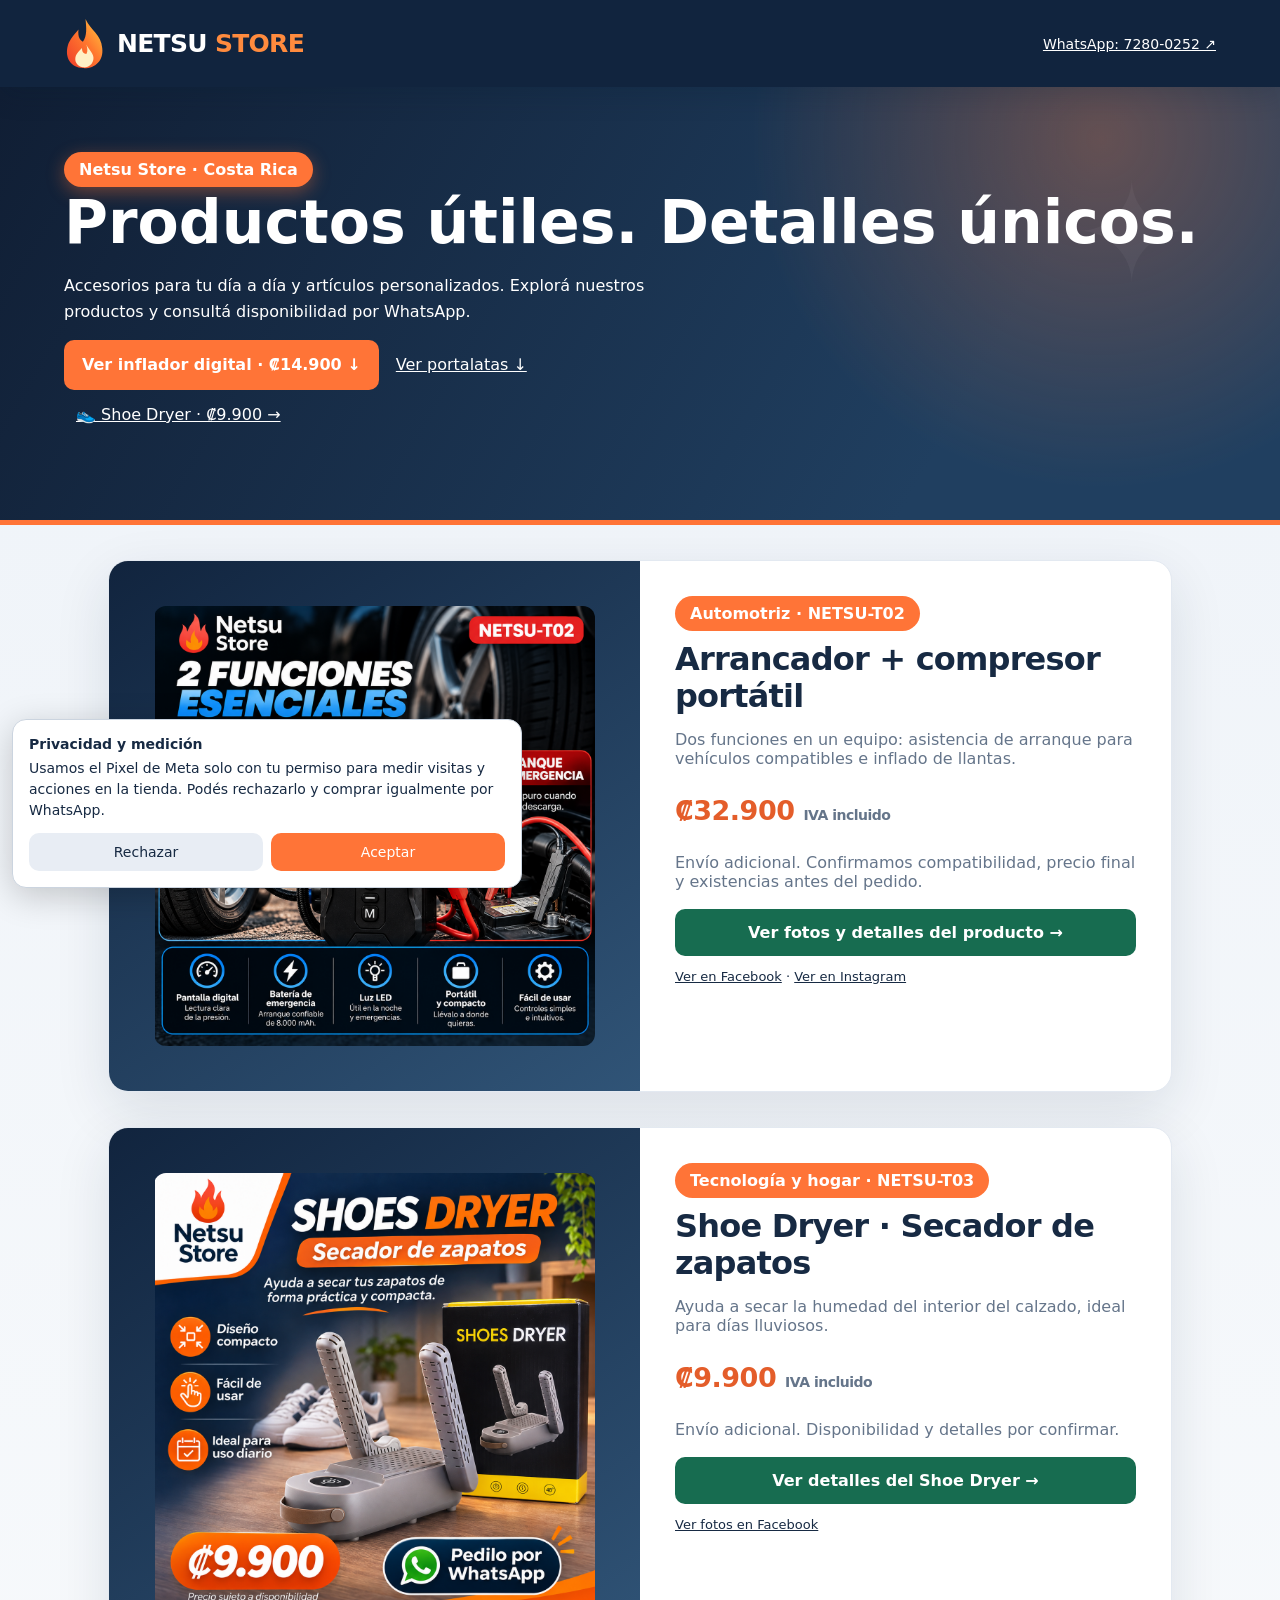
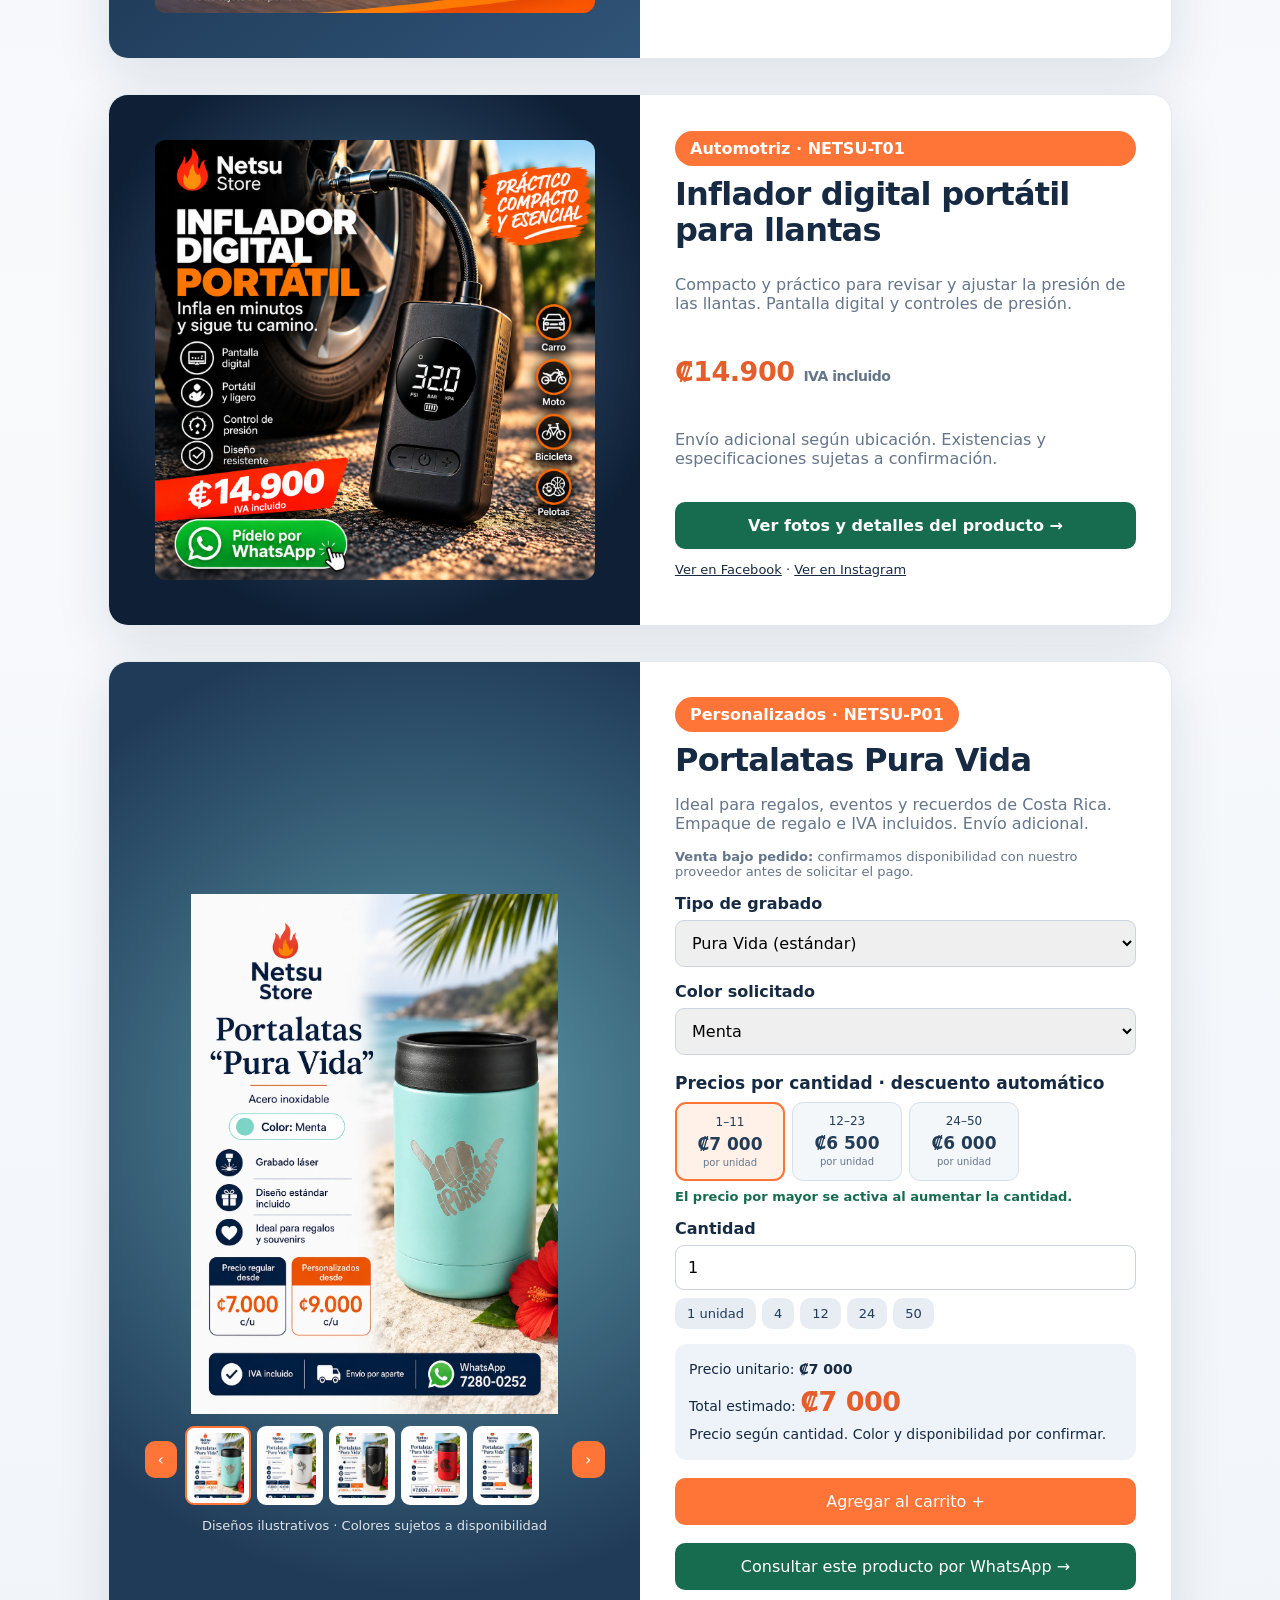
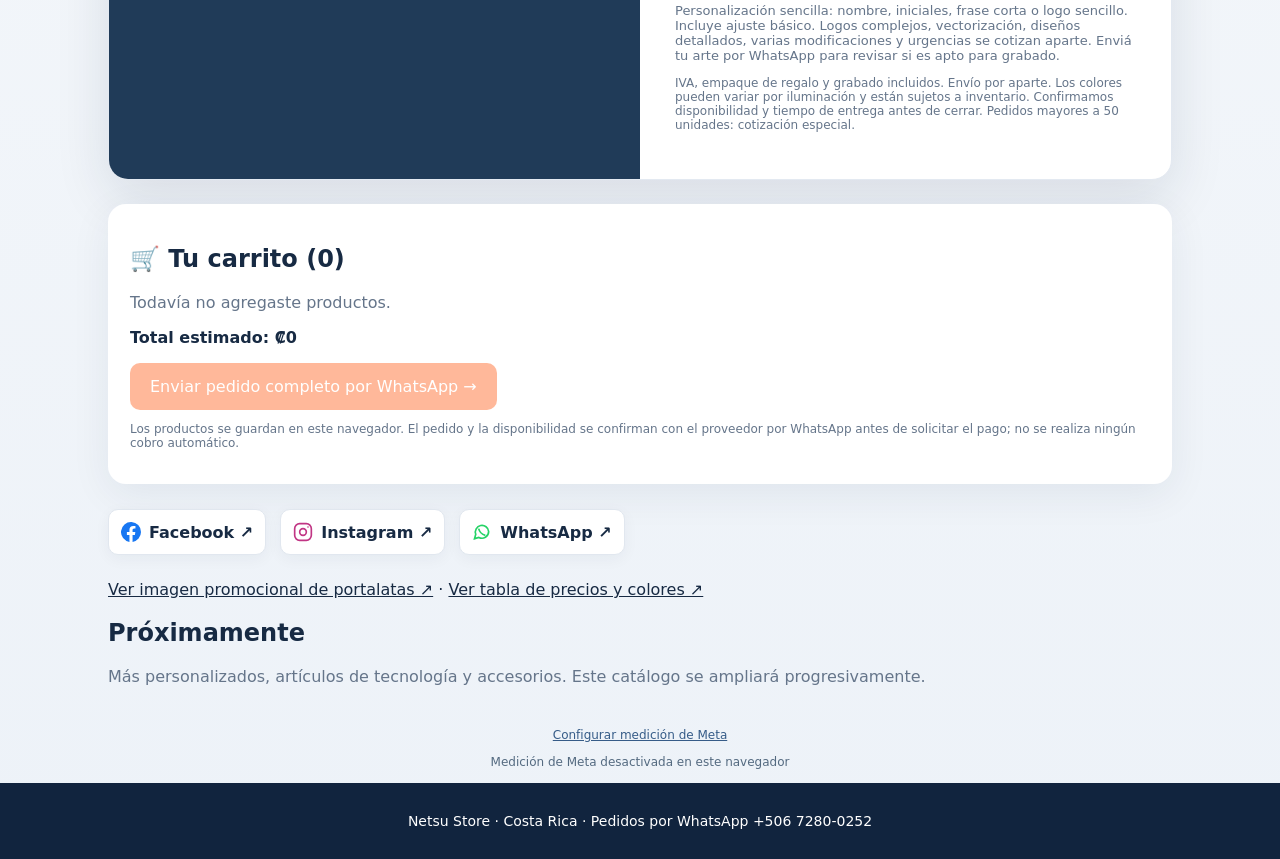
==== index.html @ c0d31947 "Ordenar todas las imágenes P01 T01 T02 T03 y corregir galerías y carrito T03" ====
<!doctype html>
<html lang="es"><head><meta charset="utf-8"><meta name="viewport" content="width=device-width,initial-scale=1"><title>Netsu Store | Costa Rica</title><meta property="og:title" content="Netsu Store | Portalatas personalizados"><meta property="og:description" content="Elegí color, cantidad y grabado. Descuentos automáticos y pedidos por WhatsApp."><meta property="og:image" content="https://netsu-store.juliomfutpo.workers.dev/assets/p01-portalatas/portada.webp"><meta name="description" content="Netsu Store Costa Rica: infladores digitales, portalatas y artículos personalizados. Consultá precios, disponibilidad y envíos por WhatsApp."><style>
:root{font-family:system-ui,-apple-system,Segoe UI,sans-serif;color:#172a43;background:#f5f7fb}*{box-sizing:border-box}body{margin:0}header{background:#11243e;color:white;padding:18px max(5vw,18px);display:flex;align-items:center;justify-content:space-between;gap:12px}.brand{font-size:25px;font-weight:900}.brand b{color:#ff7437}a{color:inherit}header a{font-size:14px}.hero{padding:65px max(5vw,18px);background:linear-gradient(120deg,#142b49,#24476d);color:white}.hero h1{font-size:clamp(34px,6vw,60px);margin:0 0 12px}.hero p{max-width:650px;line-height:1.6}.pill{display:inline-block;border-radius:30px;background:#ff7437;padding:8px 15px;font-weight:700;color:white}.wrap{max-width:1100px;margin:35px auto;padding:0 18px}.card{background:white;border-radius:20px;box-shadow:0 10px 40px #142b4912;overflow:hidden;display:grid;grid-template-columns:1fr 1fr}.visual{min-height:430px;background:radial-gradient(circle at 60% 40%,#5e9caa,#203b58 65%);display:grid;place-items:center;color:white;padding:30px;text-align:center}.visual .mark{font-size:110px}.gallery{width:100%;max-width:460px}.gallery img{width:100%;max-height:520px;object-fit:contain;border-radius:14px;display:block}.thumbs{display:flex;gap:6px;overflow-x:auto;scroll-behavior:smooth;justify-content:flex-start;margin-top:12px;scrollbar-width:thin}.thumbs button{flex:0 0 auto}.gallery-nav{display:flex;align-items:center;gap:8px}.gallery-nav .thumbs{flex:1;min-width:0}.gallery-nav>button{padding:9px 13px;flex:0 0 auto}.cart-panel{background:white;padding:22px;border-radius:18px;margin-top:24px;box-shadow:0 10px 40px #142b4912}.cart-row{display:flex;justify-content:space-between;align-items:center;gap:12px;padding:12px 0;border-bottom:1px solid #e5eaf0}.cart-row button{padding:7px 10px}.social a{display:inline-flex;align-items:center;gap:8px;background:white;padding:12px;border-radius:10px;text-decoration:none;font-weight:700}.thumbs button{padding:5px;background:#fff;border:2px solid transparent;border-radius:9px}.thumbs button.active{border-color:#ff7437}.thumbs img{width:52px;height:65px;object-fit:cover;border-radius:5px;display:block}.fallback{font-size:13px;opacity:.85}.content{padding:35px}.content h2{font-size:32px;margin:10px 0}.muted{color:#65758a}.price{font-size:27px;font-weight:800;color:#e45d2a}label{display:block;font-weight:700;margin:15px 0 7px}select,input{width:100%;padding:12px;border:1px solid #cbd4df;border-radius:9px;font:inherit}button{cursor:pointer;background:#ff7437;border:0;border-radius:10px;color:#fff;font-weight:800;padding:14px 20px;font:inherit}button:hover{background:#df5d25}.primary{width:100%;margin-top:18px}.details{background:#edf3f8;padding:14px;border-radius:12px;margin-top:15px;font-size:14px;line-height:1.6}.social{display:flex;flex-wrap:wrap;gap:14px;margin:25px 0}footer{background:#11243e;color:white;padding:30px;text-align:center;font-size:14px}@media(max-width:720px){.card{grid-template-columns:1fr}.visual{min-height:260px}.content{padding:22px}}
.tiers{margin:18px 0 8px}.tiers h3{font-size:17px;margin:0 0 9px}.tier-grid{display:grid;grid-template-columns:repeat(4,minmax(0,1fr));gap:7px}.tier{background:#f4f7fa;border:1px solid #d7e0ea;border-radius:11px;padding:11px 5px;text-align:center;font-size:12px;color:#233c58}.tier strong{display:block;font-size:17px;margin-top:5px}.tier.active{border:2px solid #ff7437;background:#fff0e8}.tier small{display:block;margin-top:3px;color:#65758a}.discount-note{font-size:13px;color:#176c50;font-weight:700;margin-top:8px}.quick-qty{display:flex;gap:6px;flex-wrap:wrap;margin-top:8px}.quick-qty button{padding:8px 12px;font-size:13px;background:#e8edf4;color:#203b58}.quick-qty button:hover{background:#d4dfea}.primary:disabled,#sendCart:disabled{opacity:.5;cursor:not-allowed}@media(max-width:720px){header{padding:13px 15px;flex-wrap:wrap}.brand{font-size:21px}header a{font-size:12px}.hero{padding:30px 18px}.hero h1{font-size:34px}.wrap{margin:18px auto;padding:0 10px}.card{border-radius:15px}.visual{min-height:0;padding:15px}.gallery img{max-height:390px}.content{padding:19px}.content h2{font-size:26px}.tier-grid{grid-template-columns:repeat(2,minmax(0,1fr))}.tier{padding:12px 6px}.cart-panel{padding:17px}.cart-row{align-items:flex-start;flex-wrap:wrap}.social{gap:8px}.social a{flex:1;justify-content:center;min-width:125px}.gallery-nav>button{padding:9px 12px}.thumbs img{width:46px;height:58px}button,select,input{min-height:44px}}@media(max-width:370px){.hero h1{font-size:29px}.tier strong{font-size:15px}} 
@media(max-width:720px){body{padding-bottom:74px}header{gap:8px}header a{white-space:nowrap}.gallery{max-width:100%}.gallery img{width:100%;height:auto;max-height:360px;object-fit:contain}.content select,.content input{font-size:16px}.details{font-size:15px}.details .price{display:block;margin-top:5px;font-size:26px}.cart-row span{overflow-wrap:anywhere;flex:1;min-width:180px}.cart-panel #sendCart{width:100%;min-height:48px}.mobile-bar{display:flex!important;position:fixed;bottom:0;left:0;right:0;z-index:50;background:#11243e;box-shadow:0 -4px 20px #11243e33;padding:9px 12px;gap:9px;padding-bottom:max(9px,env(safe-area-inset-bottom))}.mobile-bar a{display:flex;align-items:center;justify-content:center;flex:1;background:#ff7437;color:white;text-decoration:none;border-radius:11px;font-weight:800;min-height:47px;font-size:14px}.mobile-bar a:last-child{background:#176c50}.hero p{font-size:15px}.cart-panel{scroll-margin-top:15px}}.mobile-bar{display:none}button:focus-visible,a:focus-visible,input:focus-visible,select:focus-visible{outline:3px solid #ff7437;outline-offset:2px}
.cookie-notice{position:fixed;bottom:12px;left:12px;right:12px;max-width:510px;background:#fff;color:#172a43;border:1px solid #cbd4df;box-shadow:0 8px 35px #0003;border-radius:14px;padding:16px;z-index:100;font-size:14px}.cookie-notice p{margin:6px 0 12px;line-height:1.5}.cookie-actions{display:flex;gap:8px}.cookie-actions button{flex:1;font-size:14px;padding:11px}.cookie-actions .reject{background:#e8edf4;color:#172a43}@media(max-width:720px){.cookie-notice{bottom:82px;left:9px;right:9px;padding:12px}}
.privacy-controls{font-size:12px;text-align:center;margin:14px auto}.privacy-controls button{font-size:12px;background:transparent;color:#365c88;text-decoration:underline;padding:7px;border:0;cursor:pointer}.pixel-status{font-size:12px;color:#546a80;margin:6px 0}.cookie-notice[hidden]{display:none!important}

/* Netsu Store — refinamiento visual del catálogo */
html{scroll-behavior:smooth}body{background:linear-gradient(180deg,#edf2f8 0%,#f8fafc 48%,#edf2f8 100%)}header{position:sticky;top:0;z-index:60;box-shadow:0 8px 25px #071b3030}.hero{position:relative;overflow:hidden;background:radial-gradient(circle at 86% 12%,#fa763650,transparent 30%),linear-gradient(120deg,#101e34,#203f60 75%);border-bottom:5px solid #ff7437}.hero:after{content:'✦';position:absolute;right:7%;top:15%;font-size:140px;color:#ffffff0b;pointer-events:none}.hero .pill{box-shadow:0 5px 18px #fa743766}.card{border:1px solid #e3e9f1;box-shadow:0 18px 55px #11243e1c;transition:box-shadow .2s ease}.card:hover{box-shadow:0 24px 70px #11243e26}.content h2{letter-spacing:-.8px;line-height:1.13}.price{letter-spacing:-.5px}.content a.primary:hover{filter:brightness(1.08)}.social a{border:1px solid #e1e7ef;box-shadow:0 4px 15px #142b490c}.social a:hover{border-color:#ff7437}.visual{overflow:hidden}.wrap{scroll-margin-top:90px}#inflador-netsu-t01{margin-top:32px}#inflador-netsu-t01 .content{display:flex;flex-direction:column;justify-content:center}#inflador-netsu-t01 .visual{background:radial-gradient(circle at 50% 45%,#466b88,#0e1f36 75%)!important}#inflador-netsu-t01 .visual h2{font-size:clamp(25px,3vw,38px);line-height:1.15}#inflador-netsu-t01 .visual p{opacity:.75}#portalatas{margin-top:28px}@media(max-width:720px){header{position:relative}.hero:after{font-size:80px;right:2%}#inflador-netsu-t01 .visual{min-height:220px!important}.wrap{scroll-margin-top:12px}}
</style></head><body><header><div class="brand" style="display:flex;align-items:center;gap:10px"><svg width="43" height="51" viewBox="0 0 48 58" aria-label="Netsu Store" role="img"><defs><linearGradient id="flame" x1="0" y1="1" x2="1" y2="0"><stop stop-color="#ef3b29"/><stop offset=".55" stop-color="#ff792e"/><stop offset="1" stop-color="#ffce42"/></linearGradient></defs><path fill="url(#flame)" d="M24 1C30 14 42 19 43 34c2 15-9 24-22 23C7 56 0 45 4 31c2-7 8-13 12-18-1 9 2 12 5 14 5-7 4-16 3-26Z"/><path fill="#fff0c5" d="M25 30c3 7 9 10 8 17-1 6-6 10-12 9-7-1-10-7-8-13 1-3 4-6 7-9 0 5 2 6 5 7 2-4 1-7 0-11Z"/></svg><span style="line-height:1.02;letter-spacing:-.7px">NETSU <b style="color:#ff8b3e">STORE</b></span></div><a href="https://wa.me/50672800252" target="_blank" rel="noopener">WhatsApp: 7280-0252 ↗</a></header><section class="hero"><span class="pill">Netsu Store · Costa Rica</span><h1>Productos útiles. Detalles únicos.</h1><p>Accesorios para tu día a día y artículos personalizados. Explorá nuestros productos y consultá disponibilidad por WhatsApp.</p><p><a href="/inflador-digital.html" style="display:inline-block;background:#ff7437;color:white;text-decoration:none;padding:12px 18px;border-radius:10px;font-weight:800">Ver inflador digital · ₡14.900 ↓</a> <a href="#portalatas" style="display:inline-block;color:white;padding:12px">Ver portalatas ↓</a> <a href="/shoe-dryer.html" style="display:inline-block;color:white;padding:12px">👟 Shoe Dryer · ₡9.900 →</a></p></section><section id="arrancador-netsu-t02" class="wrap" style="scroll-margin-top:20px"><div class="card"><div class="visual" style="background:linear-gradient(145deg,#11243e,#305477);min-height:310px"><a href="/arrancador-compresor.html" style="display:block;width:100%;padding:15px"><img src="/assets/t02-arrancador/01_portada.png" alt="Portada NETSU-T02 arrancador portátil con compresor" loading="lazy" style="display:block;width:100%;height:auto;max-height:440px;object-fit:contain;border-radius:12px"></a></div><div class="content"><span class="pill">Automotriz · NETSU-T02</span><h2>Arrancador + compresor portátil</h2><p class="muted">Dos funciones en un equipo: asistencia de arranque para vehículos compatibles e inflado de llantas.</p><p class="price">₡32.900 <small style="font-size:14px;color:#65758a">IVA incluido</small></p><p class="muted">Envío adicional. Confirmamos compatibilidad, precio final y existencias antes del pedido.</p><a class="primary" style="display:block;text-align:center;background:#176c50;color:white;border-radius:10px;text-decoration:none;padding:14px;font-weight:800" href="/arrancador-compresor.html">Ver fotos y detalles del producto →</a><p style="font-size:13px"><a href="https://www.facebook.com/share/p/1FUPd8KAHE/" target="_blank" rel="noopener">Ver en Facebook</a> · <a href="https://www.instagram.com/p/DfRQDMojjYU/" target="_blank" rel="noopener">Ver en Instagram</a></p></div></div></section>
<section id="shoedryer-feature" class="wrap" style="scroll-margin-top:20px"><div class="card"><div class="visual" style="background:linear-gradient(145deg,#11243e,#305477);min-height:310px"><a href="/shoe-dryer.html" style="display:block;width:100%;padding:15px"><img src="/assets/t03-shoe-dryer/01_portada.png" alt="Portada Shoe Dryer NETSU-T03" loading="lazy" style="display:block;width:100%;max-height:440px;object-fit:contain;border-radius:12px" onerror="this.style.display='none';this.nextElementSibling.style.display='block'"><span style="color:#fff;display:none;padding:75px 0;text-align:center"><span style="display:block;font-size:85px">👟</span>Portada en preparación · Ver fotos en Facebook</span></a></div><div class="content"><span class="pill">Tecnología y hogar · NETSU-T03</span><h2>Shoe Dryer · Secador de zapatos</h2><p class="muted">Ayuda a secar la humedad del interior del calzado, ideal para días lluviosos.</p><p class="price">₡9.900 <small style="font-size:14px;color:#65758a">IVA incluido</small></p><p class="muted">Envío adicional. Disponibilidad y detalles por confirmar.</p><a class="primary" style="display:block;text-align:center;background:#176c50;color:white;border-radius:10px;text-decoration:none;padding:14px;font-weight:800" href="/shoe-dryer.html">Ver detalles del Shoe Dryer →</a><p style="font-size:13px"><a href="https://www.facebook.com/share/p/1QKFXwLFPv/" target="_blank" rel="noopener">Ver fotos en Facebook</a></p></div></div></section>
<section id="inflador-netsu-t01" class="wrap" style="scroll-margin-top:20px"><div class="card"><div class="visual" style="background:linear-gradient(145deg,#11243e,#305477);min-height:310px"><a href="/inflador-digital.html" style="display:block;width:100%;padding:15px"><img src="/assets/t01-inflador/01_portada.png" alt="Portada NETSU-T01 inflador digital portátil" style="display:block;width:100%;height:auto;max-height:440px;object-fit:contain;border-radius:12px"></a></div><div class="content"><span class="pill">Automotriz · NETSU-T01</span><h2>Inflador digital portátil para llantas</h2><p class="muted">Compacto y práctico para revisar y ajustar la presión de las llantas. Pantalla digital y controles de presión.</p><p class="price">₡14.900 <small style="font-size:14px;color:#65758a">IVA incluido</small></p><p class="muted">Envío adicional según ubicación. Existencias y especificaciones sujetas a confirmación.</p><a class="primary" style="display:block;text-align:center;background:#176c50;color:white;border-radius:10px;text-decoration:none;padding:14px;font-weight:800" href="/inflador-digital.html" target="_blank" rel="noopener">Ver fotos y detalles del producto →</a><p style="font-size:13px"><a href="https://www.facebook.com/permalink.php?story_fbid=pfbid02YUm7N9x1T8wqjQtCXN769mCXtBSk4aMFTBh6gKtHHqjLaXz72a5FDQLPJyeRpbT1l&amp;id=61579101474528" target="_blank" rel="noopener">Ver en Facebook</a> · <a href="https://www.instagram.com/p/Devyq-cnJls/" target="_blank" rel="noopener">Ver en Instagram</a></p></div></div></section><main class="wrap" id="portalatas"><div class="card"><div class="visual"><div class="gallery"><img id="mainPhoto" src="assets/p01-portalatas/menta.webp" alt="Portalatas Pura Vida color menta"><div id="photoFallback" hidden><div class="mark">🥤</div><p>Galería de fotografías en preparación</p></div><div class="gallery-nav"><button type="button" id="prevPhoto" aria-label="Foto anterior">‹</button><div class="thumbs" id="thumbs"></div><button type="button" id="nextPhoto" aria-label="Foto siguiente">›</button></div><p class="fallback">Diseños ilustrativos · Colores sujetos a disponibilidad</p></div></div><div class="content"><span class="pill">Personalizados · NETSU-P01</span><h2>Portalatas Pura Vida</h2><p class="muted">Ideal para regalos, eventos y recuerdos de Costa Rica. Empaque de regalo e IVA incluidos. Envío adicional.</p><p class="muted" style="font-size:13px"><strong>Venta bajo pedido:</strong> confirmamos disponibilidad con nuestro proveedor antes de solicitar el pago.</p><label for="type">Tipo de grabado</label><select id="type"><option value="standard">Pura Vida (estándar)</option><option value="custom">Personalizado</option></select><label for="color">Color solicitado</label><select id="color"><option>Menta</option><option>Blanco</option><option>Negro</option><option>Rojo</option><option>Azul marino</option></select><div class="tiers"><h3>Precios por cantidad · descuento automático</h3><div id="tierGrid" class="tier-grid" aria-live="polite"></div><p class="discount-note" id="discountNote"></p></div><label for="qty">Cantidad</label><input id="qty" type="number" min="1" step="1" value="1"><div class="quick-qty"><button type="button" data-qty="1">1 unidad</button><button type="button" data-qty="4">4</button><button type="button" data-qty="12">12</button><button type="button" data-qty="24">24</button><button type="button" data-qty="50">50</button></div><div id="customBox" hidden><label for="engraving">Texto o idea para personalizar</label><input id="engraving" maxlength="140" placeholder="Nombre, iniciales o frase corta"></div><div class="details"><div>Precio unitario: <strong id="unit">₡7 000</strong></div><div>Total estimado: <span class="price" id="total">₡7 000</span></div><div id="notice">Precio según cantidad. Disponibilidad por confirmar.</div></div><button class="primary" id="addCart">Agregar al carrito +</button><button class="primary" id="order" style="background:#176c50">Consultar este producto por WhatsApp →</button><p class="muted" style="font-size:13px">Personalización sencilla: nombre, iniciales, frase corta o logo sencillo. Incluye ajuste básico. Logos complejos, vectorización, diseños detallados, varias modificaciones y urgencias se cotizan aparte. Enviá tu arte por WhatsApp para revisar si es apto para grabado.</p><p class="muted" style="font-size:12px">IVA, empaque de regalo y grabado incluidos. Envío por aparte. Los colores pueden variar por iluminación y están sujetos a inventario. Confirmamos disponibilidad y tiempo de entrega antes de cerrar. Pedidos mayores a 50 unidades: cotización especial.</p></div></div><section class="cart-panel" id="carrito"><h2>🛒 Tu carrito <span id="cartCount">0</span></h2><div id="cartItems" class="muted">Todavía no agregaste productos.</div><p><strong>Total estimado: <span id="cartTotal">₡0</span></strong></p><button id="sendCart">Enviar pedido completo por WhatsApp →</button><p class="muted" style="font-size:12px">Los productos se guardan en este navegador. El pedido y la disponibilidad se confirman con el proveedor por WhatsApp antes de solicitar el pago; no se realiza ningún cobro automático.</p></section><div class="social"><a href="https://www.facebook.com/permalink.php?story_fbid=pfbid0UAnPe7jkiqvJr92LtXoaWRU3xJVVm9NpQUyMc6tpwFkJNXGBdSjaXxtGucRqwz7Sl&amp;id=61579101474528" target="_blank" rel="noopener"><svg width="20" height="20" viewBox="0 0 24 24" aria-hidden="true" fill="#1877F2"><path d="M24 12a12 12 0 1 0-13.875 11.855v-8.386H7.078V12h3.047V9.356c0-3.007 1.792-4.669 4.533-4.669 1.312 0 2.686.234 2.686.234v2.953h-1.513c-1.49 0-1.956.925-1.956 1.874V12h3.328l-.532 3.469h-2.796v8.386A12.002 12.002 0 0 0 24 12z"/></svg> Facebook ↗</a><a href="https://www.instagram.com/p/Devyq-cnJls/" target="_blank" rel="noopener"><svg width="20" height="20" viewBox="0 0 24 24" aria-hidden="true" fill="none" stroke="#C13584" stroke-width="2"><rect x="2" y="2" width="20" height="20" rx="6"/><circle cx="12" cy="12" r="4"/><circle cx="18" cy="6" r="1" fill="#C13584" stroke="none"/></svg> Instagram ↗</a><a href="https://wa.me/50672800252" target="_blank" rel="noopener"><svg width="20" height="20" viewBox="0 0 24 24" aria-hidden="true" fill="none" stroke="#25D366" stroke-width="2"><path d="M20 11.5a8 8 0 0 1-11.8 7L3 20l1.5-5.2A8 8 0 1 1 20 11.5Z"/><path d="M8 8c1 4 4 7 8 8"/></svg> WhatsApp ↗</a></div><p><a href="assets/p01-portalatas/portada.webp" target="_blank" rel="noopener">Ver imagen promocional de portalatas ↗</a> · <a href="assets/p01-portalatas/precios-mayoreo.webp" target="_blank" rel="noopener">Ver tabla de precios y colores ↗</a></p><h2>Próximamente</h2><p class="muted">Más personalizados, artículos de tecnología y accesorios. Este catálogo se ampliará progresivamente.</p></main><div class="privacy-controls"><button type="button" id="privacySettings">Configurar medición de Meta</button><p class="pixel-status" id="pixelStatus" aria-live="polite"></p></div><footer>Netsu Store · Costa Rica · Pedidos por WhatsApp +506 7280-0252</footer><nav class="mobile-bar" aria-label="Accesos rápidos"><a href="#carrito">🛒 Ver carrito <span id="mobileCartCount"></span></a><a href="https://wa.me/50672800252" target="_blank" rel="noopener">WhatsApp ↗</a></nav><aside class="cookie-notice" id="cookieNotice" hidden role="dialog" aria-label="Preferencias de medición"><strong>Privacidad y medición</strong><p>Usamos el Pixel de Meta solo con tu permiso para medir visitas y acciones en la tienda. Podés rechazarlo y comprar igualmente por WhatsApp.</p><div class="cookie-actions"><button class="reject" id="rejectPixel" type="button">Rechazar</button><button id="acceptPixel" type="button">Aceptar</button></div></aside><script>
const PIXEL_ID='829434702937219';let pixelEnabled=false;let pixelScriptLoaded=false;function updatePixelStatus(){const node=document.getElementById('pixelStatus');if(!node)return;node.textContent=pixelEnabled?(pixelScriptLoaded?'Medición autorizada · script de Meta cargado':'Medición autorizada · esperando conexión con Meta (revisá bloqueadores si no carga)'):'Medición de Meta desactivada en este navegador'}
function enableMetaPixel(){if(pixelEnabled)return;pixelEnabled=true;!function(f,b,e,v,n,t,s){if(f.fbq)return;n=f.fbq=function(){n.callMethod?n.callMethod.apply(n,arguments):n.queue.push(arguments)};if(!f._fbq)f._fbq=n;n.push=n;n.loaded=true;n.version='2.0';n.queue=[];t=b.createElement(e);t.async=true;t.src=v;t.onload=function(){pixelScriptLoaded=true;updatePixelStatus()};t.onerror=function(){pixelScriptLoaded=false;const node=document.getElementById('pixelStatus');if(node)node.textContent='Meta Pixel bloqueado o sin conexión. Revisá extensiones de privacidad.'};s=b.getElementsByTagName(e)[0];s.parentNode.insertBefore(t,s)}(window,document,'script','https://connect.facebook.net/en_US/fbevents.js');fbq('init',PIXEL_ID);fbq('track','PageView');fbq('track','ViewContent',{content_name:'Portalatas Pura Vida',content_ids:['NETSU-P01'],content_type:'product'});updatePixelStatus();}
function metaEvent(name,data){if(pixelEnabled&&typeof fbq==='function')fbq('track',name,data||{})}
function setPixelConsent(value){try{localStorage.setItem('netsu-meta-consent',value)}catch(e){}document.getElementById('cookieNotice').hidden=true;if(value==='yes')enableMetaPixel();else if(pixelEnabled){location.reload()}else updatePixelStatus()}
let consent=null;try{consent=localStorage.getItem('netsu-meta-consent')}catch(e){}if(consent==='yes')enableMetaPixel();else if(consent!=='no')document.getElementById('cookieNotice').hidden=false;
document.getElementById('acceptPixel').onclick=()=>setPixelConsent('yes');document.getElementById('rejectPixel').onclick=()=>setPixelConsent('no');document.getElementById('privacySettings').onclick=()=>{document.getElementById('cookieNotice').hidden=false};updatePixelStatus();
const el=id=>document.getElementById(id),money=n=>'₡'+n.toLocaleString('es-CR');function calc(){const q=Math.max(1,Math.floor(Number(el('qty').value)||1)),custom=el('type').value==='custom';el('customBox').hidden=!custom;let unit=custom?(q<=3?9000:q<=11?8000:q<=23?7500:7000):(q<=11?7000:q<=23?6500:6000);el('unit').textContent=money(unit);el('total').textContent=q<=50?money(unit*q):'Cotización especial';const tiers=custom?[{min:1,max:3,p:9000},{min:4,max:11,p:8000},{min:12,max:23,p:7500},{min:24,max:50,p:7000}]:[{min:1,max:11,p:7000},{min:12,max:23,p:6500},{min:24,max:50,p:6000}];el('tierGrid').replaceChildren();tiers.forEach(t=>{const tile=document.createElement('div');tile.className='tier'+(q>=t.min&&q<=t.max?' active':'');const range=document.createElement('span');range.textContent=t.min===t.max?String(t.min):t.min+'–'+t.max;const price=document.createElement('strong');price.textContent=money(t.p);const note=document.createElement('small');note.textContent='por unidad';tile.append(range,price,note);el('tierGrid').append(tile)});const base=custom?9000:7000;el('discountNote').textContent=q>50?'Para más de 50 unidades solicitá cotización.':unit<base?'¡Ahorrás '+money((base-unit)*q)+' en este pedido!':'El precio por mayor se activa al aumentar la cantidad.';el('addCart').disabled=q>50;el('notice').textContent=q>50?'Para más de 50 unidades, consultar precio.':'Precio según cantidad. Color y disponibilidad por confirmar.';return {q,custom,unit};}const photos={"Menta":"menta.webp","Blanco":"blanco.webp","Negro":"negro.webp","Rojo":"rojo.webp","Azul marino":"azul-marino.webp"};function showPhoto(color){el('mainPhoto').hidden=false;el('photoFallback').hidden=true;el('mainPhoto').src='assets/p01-portalatas/'+encodeURIComponent(photos[color]);el('mainPhoto').alt='Portalatas Pura Vida color '+color;document.querySelectorAll('.thumbs button').forEach(b=>b.classList.toggle('active',b.dataset.color===color));}el('mainPhoto').addEventListener('error',()=>{el('mainPhoto').hidden=true;el('photoFallback').hidden=false});Object.entries(photos).forEach(([color,file])=>{const b=document.createElement('button');b.type='button';b.dataset.color=color;b.title=color;b.setAttribute('aria-label','Ver '+color);const img=document.createElement('img');img.src='assets/'+encodeURIComponent(file);img.alt=color;img.loading='lazy';b.appendChild(img);b.onclick=()=>{el('color').value=color;showPhoto(color)};el('thumbs').appendChild(b)});['type','qty','color'].forEach(id=>el(id).addEventListener('change',calc));el('color').addEventListener('change',()=>showPhoto(el('color').value));showPhoto(el('color').value);el('qty').addEventListener('input',calc);el('order').addEventListener('click',()=>{const {q,custom,unit}=calc();const msg=['Hola, Netsu Store. Quiero consultar por portalatas Pura Vida.','Tipo: '+(custom?'Personalizado':'Estándar'),'Color: '+el('color').value,'Cantidad: '+q,custom?'Personalización: '+(el('engraving').value||'Por definir'):'',q<=50?'Precio estimado: '+money(q*unit):'Solicito cotización especial.','¿Me confirman disponibilidad, envío y tiempo de entrega?'].filter(Boolean).join('\n');metaEvent('Contact',{content_name:'Portalatas Pura Vida'});window.open('https://wa.me/50672800252?text='+encodeURIComponent(msg),'_blank','noopener');});calc();
const cartKey='netsu-cart-v1';let cart=[];try{const saved=JSON.parse(localStorage.getItem(cartKey)||'[]');if(Array.isArray(saved))cart=saved.filter(x=>x&&Number.isInteger(x.qty)&&x.qty>0&&x.qty<=50&&Number.isFinite(x.unit)&&x.unit>=0).slice(0,50)}catch(e){}
function saveCart(){try{localStorage.setItem(cartKey,JSON.stringify(cart))}catch(e){}renderCart()}
function cartLabel(item){if(item.sku==='NETSU-T01')return 'Inflador digital portátil NETSU-T01';if(item.sku==='NETSU-T02')return 'Compresor y arrancador NETSU-T02';if(item.sku==='NETSU-T03')return 'Shoe Dryer · Secador de zapatos NETSU-T03';return 'Portalatas '+(item.custom?'personalizado':'estándar')+', '+(item.color||'sin color')+(item.engraving?' · '+item.engraving:'')}
function renderCart(){const target=el('cartItems');target.replaceChildren();let sum=0,count=0;if(!cart.length)target.textContent='Todavía no agregaste productos.';cart.forEach((item,i)=>{sum+=item.unit*item.qty;count+=item.qty;const row=document.createElement('div');row.className='cart-row';const txt=document.createElement('span');txt.textContent=cartLabel(item)+' — '+money(item.unit*item.qty);const controls=document.createElement('span');controls.style.cssText='display:inline-flex;align-items:center;gap:8px;flex-wrap:wrap';const minus=document.createElement('button');minus.textContent='−';minus.setAttribute('aria-label','Restar una unidad de '+cartLabel(item));minus.onclick=()=>{if(item.qty>1){item.qty--;saveCart()}else{cart.splice(i,1);saveCart()}};const number=document.createElement('strong');number.textContent=item.qty;const plus=document.createElement('button');plus.textContent='+';plus.setAttribute('aria-label','Sumar una unidad de '+cartLabel(item));plus.disabled=item.qty>=50;plus.onclick=()=>{if(item.qty<50){item.qty++;saveCart()}};const remove=document.createElement('button');remove.textContent='Quitar';remove.setAttribute('aria-label','Quitar '+cartLabel(item));remove.onclick=()=>{cart.splice(i,1);saveCart()};controls.append(minus,number,plus,remove);row.append(txt,controls);target.append(row)});el('cartTotal').textContent=money(sum);el('cartCount').textContent='('+count+')';el('mobileCartCount').textContent=count?' ('+count+')':'';el('sendCart').disabled=!cart.length}
el('addCart').onclick=()=>{const {q,custom,unit}=calc();if(q>50){alert('Para más de 50 unidades, solicitá una cotización por WhatsApp.');return}cart.push({qty:q,custom,unit,color:el('color').value,engraving:custom?el('engraving').value.trim().slice(0,140):''});saveCart();metaEvent('AddToCart',{content_ids:['NETSU-P01'],content_type:'product',currency:'CRC',value:unit*q,num_items:q});el('carrito').scrollIntoView({behavior:'smooth',block:'start'})};
el('sendCart').onclick=()=>{if(!cart.length)return;const lines=['Hola, Netsu Store. Quiero consultar este pedido:'];cart.forEach((x,i)=>{lines.push((i+1)+'. '+cartLabel(x)+', '+x.qty+' unidades, '+money(x.unit*x.qty))});lines.push('Total estimado: '+money(cart.reduce((s,x)=>s+x.unit*x.qty,0)),'¿Me confirman disponibilidad, accesorios, envío, entrega y precio final antes de pagar?');metaEvent('Contact',{content_name:'Pedido desde carrito'});window.open('https://wa.me/50672800252?text='+encodeURIComponent(lines.join('\n')),'_blank','noopener')};
document.querySelectorAll('[data-qty]').forEach(b=>b.onclick=()=>{el('qty').value=b.dataset.qty;calc()});const photoColors=Object.keys(photos);function movePhoto(step){const i=photoColors.indexOf(el('color').value);const next=photoColors[(i+step+photoColors.length)%photoColors.length];el('color').value=next;showPhoto(next);const b=Array.from(document.querySelectorAll('.thumbs button')).find(x=>x.dataset.color===next);if(b)b.scrollIntoView({behavior:'smooth',block:'nearest',inline:'center'})}el('prevPhoto').onclick=()=>movePhoto(-1);el('nextPhoto').onclick=()=>movePhoto(1);renderCart();
</script></body></html>
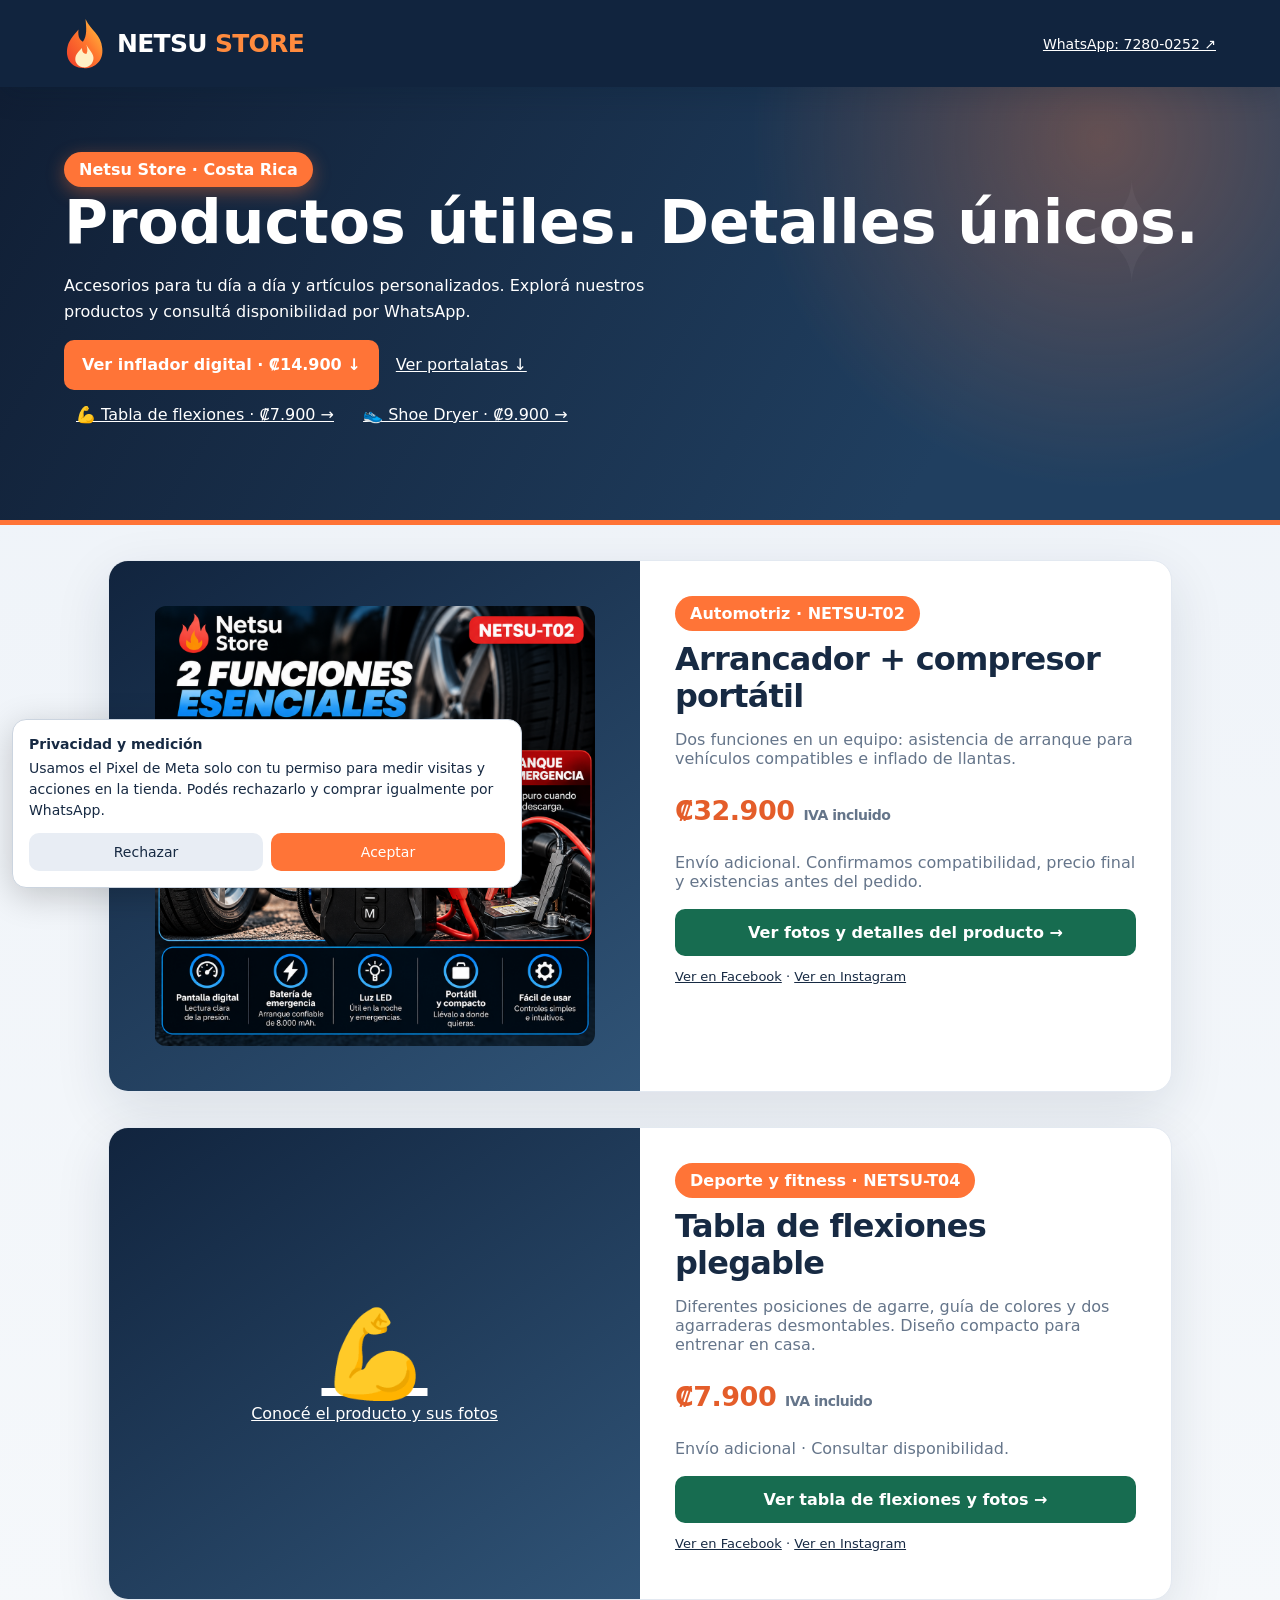
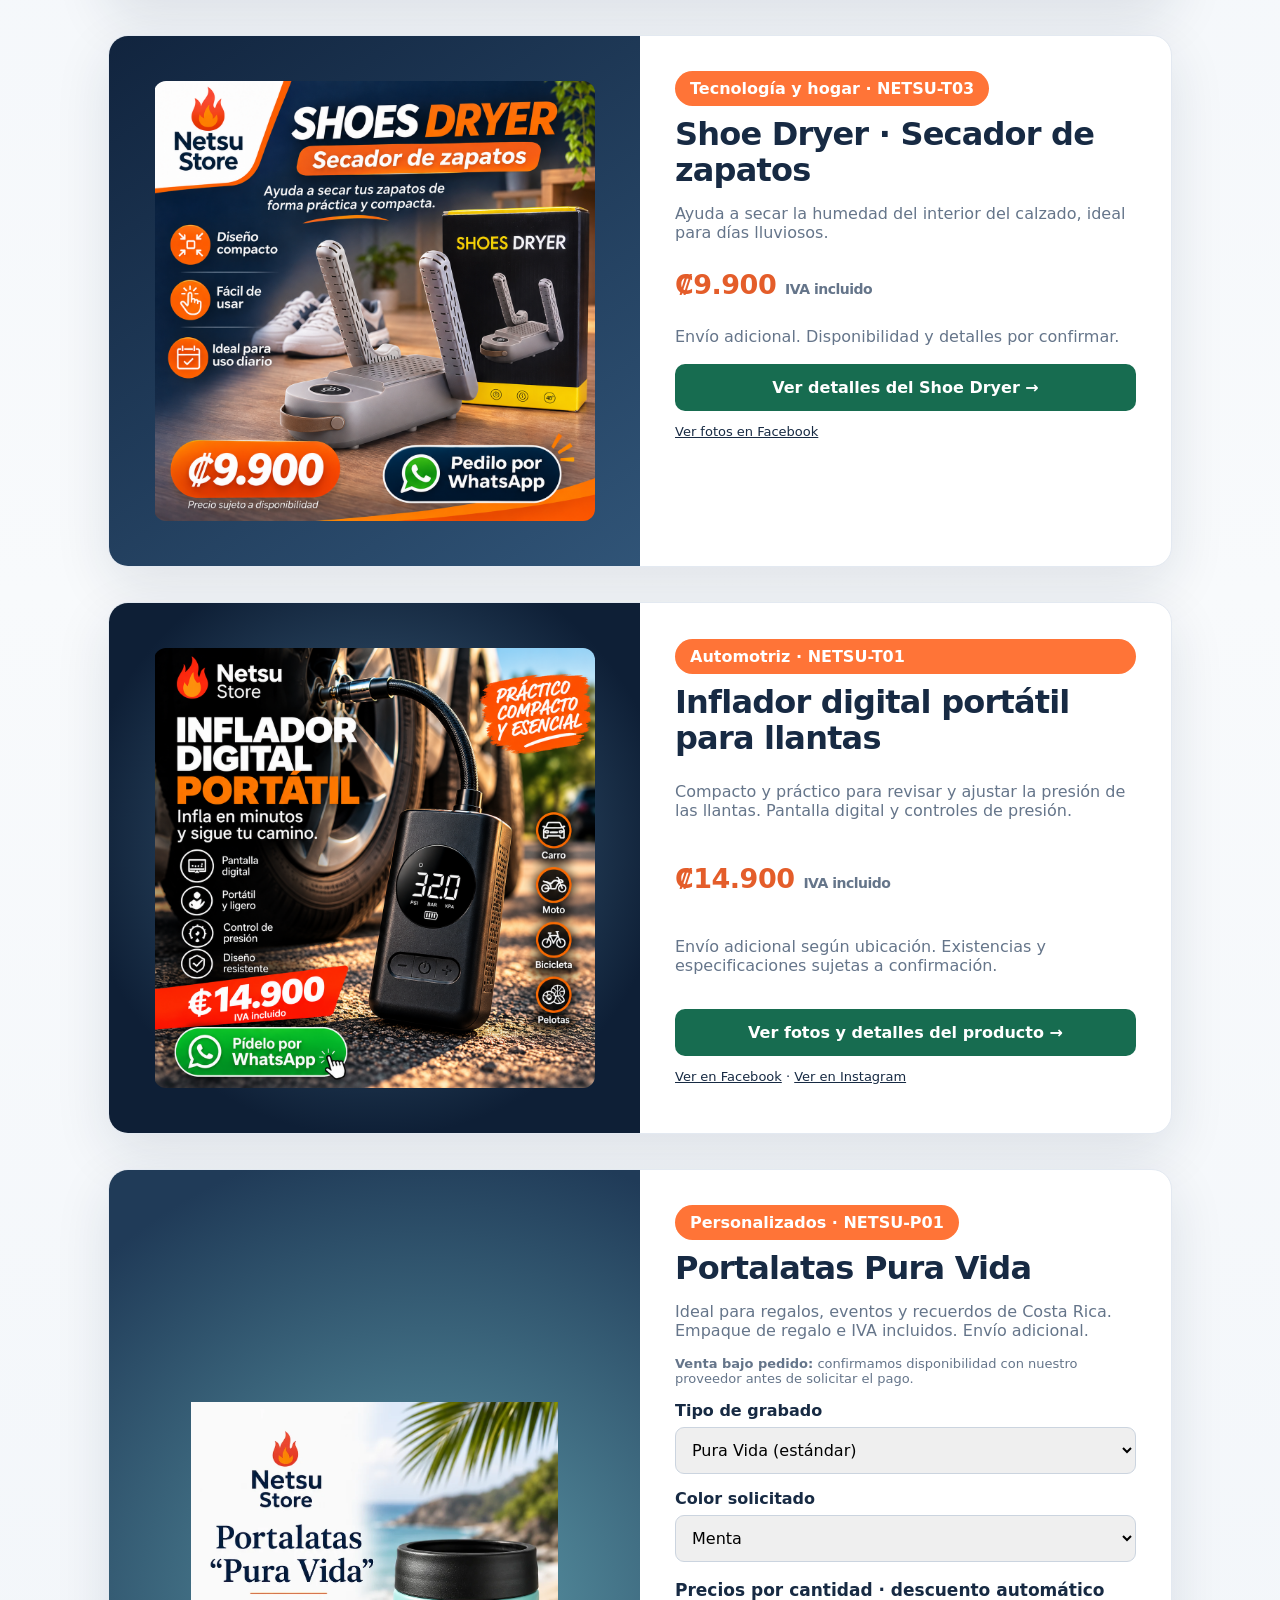
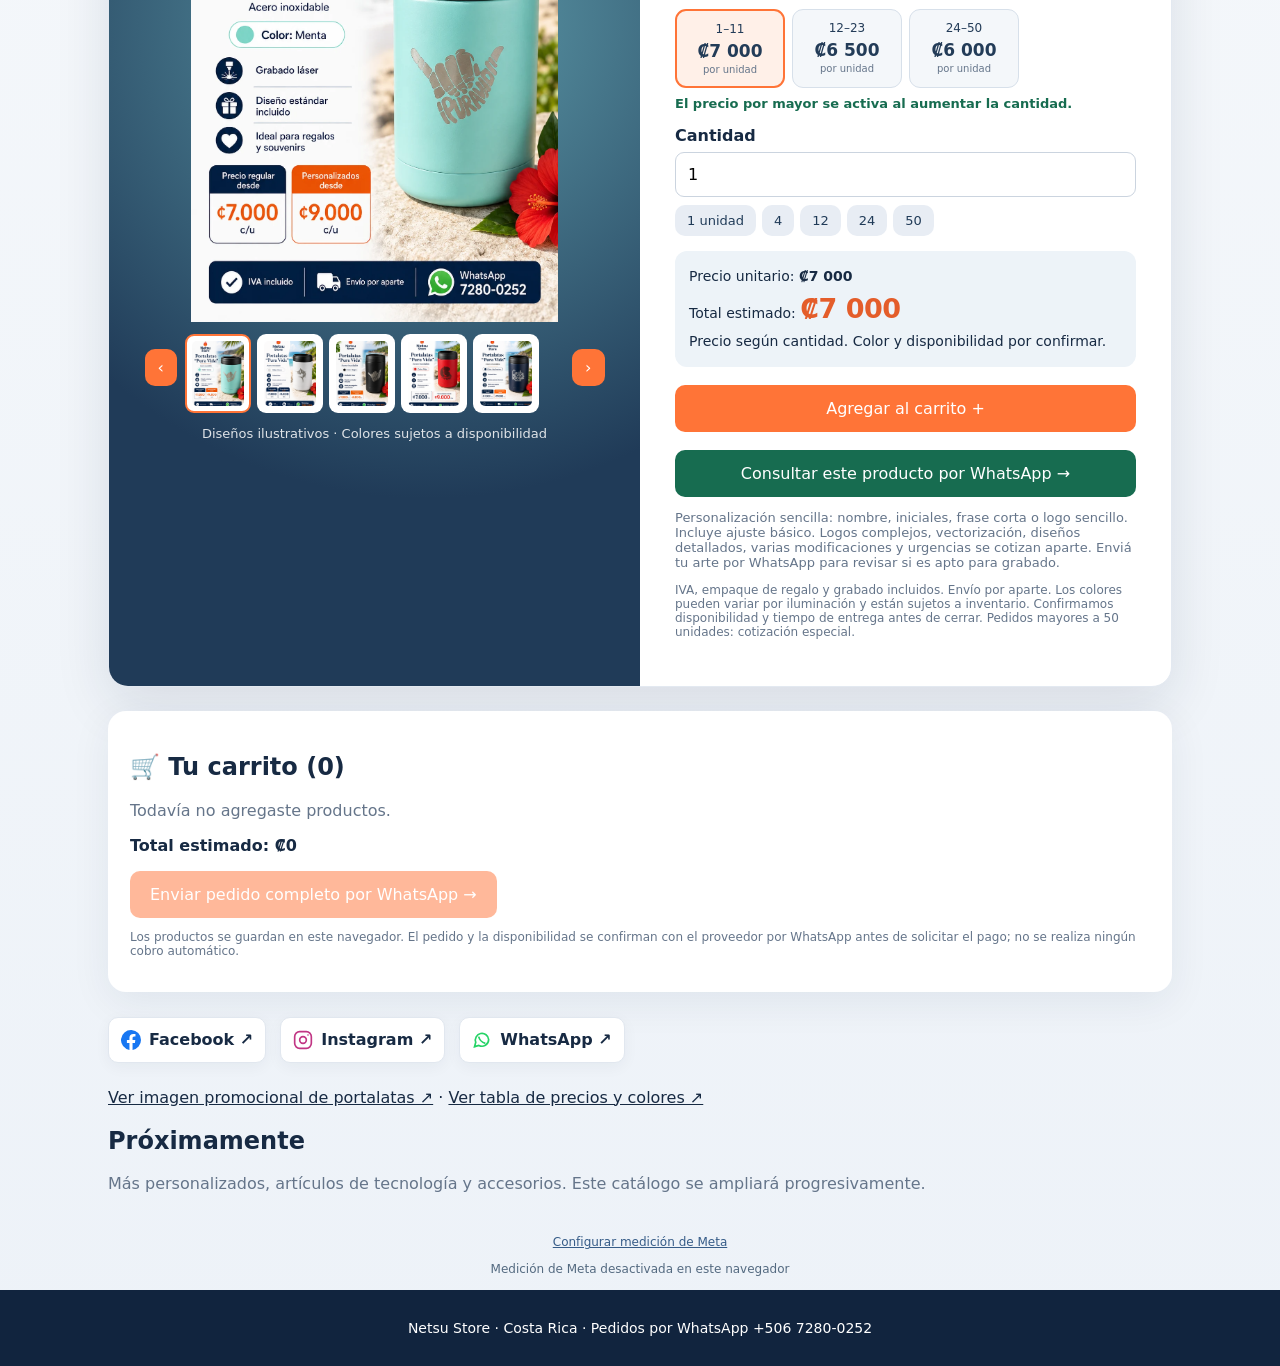
==== commit c23fc787: "Integrar T04 en portada y carrito compartido de Netsu Store" ====
--- a/index.html
+++ b/index.html
@@ -8,7 +8,8 @@
 
 /* Netsu Store — refinamiento visual del catálogo */
 html{scroll-behavior:smooth}body{background:linear-gradient(180deg,#edf2f8 0%,#f8fafc 48%,#edf2f8 100%)}header{position:sticky;top:0;z-index:60;box-shadow:0 8px 25px #071b3030}.hero{position:relative;overflow:hidden;background:radial-gradient(circle at 86% 12%,#fa763650,transparent 30%),linear-gradient(120deg,#101e34,#203f60 75%);border-bottom:5px solid #ff7437}.hero:after{content:'✦';position:absolute;right:7%;top:15%;font-size:140px;color:#ffffff0b;pointer-events:none}.hero .pill{box-shadow:0 5px 18px #fa743766}.card{border:1px solid #e3e9f1;box-shadow:0 18px 55px #11243e1c;transition:box-shadow .2s ease}.card:hover{box-shadow:0 24px 70px #11243e26}.content h2{letter-spacing:-.8px;line-height:1.13}.price{letter-spacing:-.5px}.content a.primary:hover{filter:brightness(1.08)}.social a{border:1px solid #e1e7ef;box-shadow:0 4px 15px #142b490c}.social a:hover{border-color:#ff7437}.visual{overflow:hidden}.wrap{scroll-margin-top:90px}#inflador-netsu-t01{margin-top:32px}#inflador-netsu-t01 .content{display:flex;flex-direction:column;justify-content:center}#inflador-netsu-t01 .visual{background:radial-gradient(circle at 50% 45%,#466b88,#0e1f36 75%)!important}#inflador-netsu-t01 .visual h2{font-size:clamp(25px,3vw,38px);line-height:1.15}#inflador-netsu-t01 .visual p{opacity:.75}#portalatas{margin-top:28px}@media(max-width:720px){header{position:relative}.hero:after{font-size:80px;right:2%}#inflador-netsu-t01 .visual{min-height:220px!important}.wrap{scroll-margin-top:12px}}
-</style></head><body><header><div class="brand" style="display:flex;align-items:center;gap:10px"><svg width="43" height="51" viewBox="0 0 48 58" aria-label="Netsu Store" role="img"><defs><linearGradient id="flame" x1="0" y1="1" x2="1" y2="0"><stop stop-color="#ef3b29"/><stop offset=".55" stop-color="#ff792e"/><stop offset="1" stop-color="#ffce42"/></linearGradient></defs><path fill="url(#flame)" d="M24 1C30 14 42 19 43 34c2 15-9 24-22 23C7 56 0 45 4 31c2-7 8-13 12-18-1 9 2 12 5 14 5-7 4-16 3-26Z"/><path fill="#fff0c5" d="M25 30c3 7 9 10 8 17-1 6-6 10-12 9-7-1-10-7-8-13 1-3 4-6 7-9 0 5 2 6 5 7 2-4 1-7 0-11Z"/></svg><span style="line-height:1.02;letter-spacing:-.7px">NETSU <b style="color:#ff8b3e">STORE</b></span></div><a href="https://wa.me/50672800252" target="_blank" rel="noopener">WhatsApp: 7280-0252 ↗</a></header><section class="hero"><span class="pill">Netsu Store · Costa Rica</span><h1>Productos útiles. Detalles únicos.</h1><p>Accesorios para tu día a día y artículos personalizados. Explorá nuestros productos y consultá disponibilidad por WhatsApp.</p><p><a href="/inflador-digital.html" style="display:inline-block;background:#ff7437;color:white;text-decoration:none;padding:12px 18px;border-radius:10px;font-weight:800">Ver inflador digital · ₡14.900 ↓</a> <a href="#portalatas" style="display:inline-block;color:white;padding:12px">Ver portalatas ↓</a> <a href="/shoe-dryer.html" style="display:inline-block;color:white;padding:12px">👟 Shoe Dryer · ₡9.900 →</a></p></section><section id="arrancador-netsu-t02" class="wrap" style="scroll-margin-top:20px"><div class="card"><div class="visual" style="background:linear-gradient(145deg,#11243e,#305477);min-height:310px"><a href="/arrancador-compresor.html" style="display:block;width:100%;padding:15px"><img src="/assets/t02-arrancador/01_portada.png" alt="Portada NETSU-T02 arrancador portátil con compresor" loading="lazy" style="display:block;width:100%;height:auto;max-height:440px;object-fit:contain;border-radius:12px"></a></div><div class="content"><span class="pill">Automotriz · NETSU-T02</span><h2>Arrancador + compresor portátil</h2><p class="muted">Dos funciones en un equipo: asistencia de arranque para vehículos compatibles e inflado de llantas.</p><p class="price">₡32.900 <small style="font-size:14px;color:#65758a">IVA incluido</small></p><p class="muted">Envío adicional. Confirmamos compatibilidad, precio final y existencias antes del pedido.</p><a class="primary" style="display:block;text-align:center;background:#176c50;color:white;border-radius:10px;text-decoration:none;padding:14px;font-weight:800" href="/arrancador-compresor.html">Ver fotos y detalles del producto →</a><p style="font-size:13px"><a href="https://www.facebook.com/share/p/1FUPd8KAHE/" target="_blank" rel="noopener">Ver en Facebook</a> · <a href="https://www.instagram.com/p/DfRQDMojjYU/" target="_blank" rel="noopener">Ver en Instagram</a></p></div></div></section>
+</style></head><body><header><div class="brand" style="display:flex;align-items:center;gap:10px"><svg width="43" height="51" viewBox="0 0 48 58" aria-label="Netsu Store" role="img"><defs><linearGradient id="flame" x1="0" y1="1" x2="1" y2="0"><stop stop-color="#ef3b29"/><stop offset=".55" stop-color="#ff792e"/><stop offset="1" stop-color="#ffce42"/></linearGradient></defs><path fill="url(#flame)" d="M24 1C30 14 42 19 43 34c2 15-9 24-22 23C7 56 0 45 4 31c2-7 8-13 12-18-1 9 2 12 5 14 5-7 4-16 3-26Z"/><path fill="#fff0c5" d="M25 30c3 7 9 10 8 17-1 6-6 10-12 9-7-1-10-7-8-13 1-3 4-6 7-9 0 5 2 6 5 7 2-4 1-7 0-11Z"/></svg><span style="line-height:1.02;letter-spacing:-.7px">NETSU <b style="color:#ff8b3e">STORE</b></span></div><a href="https://wa.me/50672800252" target="_blank" rel="noopener">WhatsApp: 7280-0252 ↗</a></header><section class="hero"><span class="pill">Netsu Store · Costa Rica</span><h1>Productos útiles. Detalles únicos.</h1><p>Accesorios para tu día a día y artículos personalizados. Explorá nuestros productos y consultá disponibilidad por WhatsApp.</p><p><a href="/inflador-digital.html" style="display:inline-block;background:#ff7437;color:white;text-decoration:none;padding:12px 18px;border-radius:10px;font-weight:800">Ver inflador digital · ₡14.900 ↓</a> <a href="#portalatas" style="display:inline-block;color:white;padding:12px">Ver portalatas ↓</a> <a href="/tabla-flexiones.html" style="display:inline-block;color:white;padding:12px">💪 Tabla de flexiones · ₡7.900 →</a> <a href="/shoe-dryer.html" style="display:inline-block;color:white;padding:12px">👟 Shoe Dryer · ₡9.900 →</a></p></section><section id="arrancador-netsu-t02" class="wrap" style="scroll-margin-top:20px"><div class="card"><div class="visual" style="background:linear-gradient(145deg,#11243e,#305477);min-height:310px"><a href="/arrancador-compresor.html" style="display:block;width:100%;padding:15px"><img src="/assets/t02-arrancador/01_portada.png" alt="Portada NETSU-T02 arrancador portátil con compresor" loading="lazy" style="display:block;width:100%;height:auto;max-height:440px;object-fit:contain;border-radius:12px"></a></div><div class="content"><span class="pill">Automotriz · NETSU-T02</span><h2>Arrancador + compresor portátil</h2><p class="muted">Dos funciones en un equipo: asistencia de arranque para vehículos compatibles e inflado de llantas.</p><p class="price">₡32.900 <small style="font-size:14px;color:#65758a">IVA incluido</small></p><p class="muted">Envío adicional. Confirmamos compatibilidad, precio final y existencias antes del pedido.</p><a class="primary" style="display:block;text-align:center;background:#176c50;color:white;border-radius:10px;text-decoration:none;padding:14px;font-weight:800" href="/arrancador-compresor.html">Ver fotos y detalles del producto →</a><p style="font-size:13px"><a href="https://www.facebook.com/share/p/1FUPd8KAHE/" target="_blank" rel="noopener">Ver en Facebook</a> · <a href="https://www.instagram.com/p/DfRQDMojjYU/" target="_blank" rel="noopener">Ver en Instagram</a></p></div></div></section>
+<section id="tabla-flexiones-feature" class="wrap" style="scroll-margin-top:20px"><div class="card"><div class="visual" style="background:linear-gradient(145deg,#11243e,#305477);min-height:310px"><a href="/tabla-flexiones.html" style="display:block;width:100%;padding:15px"><img src="/assets/t04-tabla-flexiones/01_portada.jpg" alt="Portada tabla de flexiones plegable NETSU-T04" loading="lazy" style="display:block;width:100%;max-height:440px;object-fit:contain;border-radius:12px" onerror="this.style.display='none';this.nextElementSibling.style.display='block'"><span style="color:#fff;display:none;padding:75px 0;text-align:center"><span style="display:block;font-size:85px">💪</span>Conocé el producto y sus fotos</span></a></div><div class="content"><span class="pill">Deporte y fitness · NETSU-T04</span><h2>Tabla de flexiones plegable</h2><p class="muted">Diferentes posiciones de agarre, guía de colores y dos agarraderas desmontables. Diseño compacto para entrenar en casa.</p><p class="price">₡7.900 <small style="font-size:14px;color:#65758a">IVA incluido</small></p><p class="muted">Envío adicional · Consultar disponibilidad.</p><a class="primary" style="display:block;text-align:center;background:#176c50;color:white;border-radius:10px;text-decoration:none;padding:14px;font-weight:800" href="/tabla-flexiones.html">Ver tabla de flexiones y fotos →</a><p style="font-size:13px"><a href="https://www.facebook.com/share/p/1Ewi6B46sL/" target="_blank" rel="noopener">Ver en Facebook</a> · <a href="https://www.instagram.com/p/DfYoJT8lcRy/" target="_blank" rel="noopener">Ver en Instagram</a></p></div></div></section>
 <section id="shoedryer-feature" class="wrap" style="scroll-margin-top:20px"><div class="card"><div class="visual" style="background:linear-gradient(145deg,#11243e,#305477);min-height:310px"><a href="/shoe-dryer.html" style="display:block;width:100%;padding:15px"><img src="/assets/t03-shoe-dryer/01_portada.png" alt="Portada Shoe Dryer NETSU-T03" loading="lazy" style="display:block;width:100%;max-height:440px;object-fit:contain;border-radius:12px" onerror="this.style.display='none';this.nextElementSibling.style.display='block'"><span style="color:#fff;display:none;padding:75px 0;text-align:center"><span style="display:block;font-size:85px">👟</span>Portada en preparación · Ver fotos en Facebook</span></a></div><div class="content"><span class="pill">Tecnología y hogar · NETSU-T03</span><h2>Shoe Dryer · Secador de zapatos</h2><p class="muted">Ayuda a secar la humedad del interior del calzado, ideal para días lluviosos.</p><p class="price">₡9.900 <small style="font-size:14px;color:#65758a">IVA incluido</small></p><p class="muted">Envío adicional. Disponibilidad y detalles por confirmar.</p><a class="primary" style="display:block;text-align:center;background:#176c50;color:white;border-radius:10px;text-decoration:none;padding:14px;font-weight:800" href="/shoe-dryer.html">Ver detalles del Shoe Dryer →</a><p style="font-size:13px"><a href="https://www.facebook.com/share/p/1QKFXwLFPv/" target="_blank" rel="noopener">Ver fotos en Facebook</a></p></div></div></section>
 <section id="inflador-netsu-t01" class="wrap" style="scroll-margin-top:20px"><div class="card"><div class="visual" style="background:linear-gradient(145deg,#11243e,#305477);min-height:310px"><a href="/inflador-digital.html" style="display:block;width:100%;padding:15px"><img src="/assets/t01-inflador/01_portada.png" alt="Portada NETSU-T01 inflador digital portátil" style="display:block;width:100%;height:auto;max-height:440px;object-fit:contain;border-radius:12px"></a></div><div class="content"><span class="pill">Automotriz · NETSU-T01</span><h2>Inflador digital portátil para llantas</h2><p class="muted">Compacto y práctico para revisar y ajustar la presión de las llantas. Pantalla digital y controles de presión.</p><p class="price">₡14.900 <small style="font-size:14px;color:#65758a">IVA incluido</small></p><p class="muted">Envío adicional según ubicación. Existencias y especificaciones sujetas a confirmación.</p><a class="primary" style="display:block;text-align:center;background:#176c50;color:white;border-radius:10px;text-decoration:none;padding:14px;font-weight:800" href="/inflador-digital.html" target="_blank" rel="noopener">Ver fotos y detalles del producto →</a><p style="font-size:13px"><a href="https://www.facebook.com/permalink.php?story_fbid=pfbid02YUm7N9x1T8wqjQtCXN769mCXtBSk4aMFTBh6gKtHHqjLaXz72a5FDQLPJyeRpbT1l&amp;id=61579101474528" target="_blank" rel="noopener">Ver en Facebook</a> · <a href="https://www.instagram.com/p/Devyq-cnJls/" target="_blank" rel="noopener">Ver en Instagram</a></p></div></div></section><main class="wrap" id="portalatas"><div class="card"><div class="visual"><div class="gallery"><img id="mainPhoto" src="assets/p01-portalatas/menta.webp" alt="Portalatas Pura Vida color menta"><div id="photoFallback" hidden><div class="mark">🥤</div><p>Galería de fotografías en preparación</p></div><div class="gallery-nav"><button type="button" id="prevPhoto" aria-label="Foto anterior">‹</button><div class="thumbs" id="thumbs"></div><button type="button" id="nextPhoto" aria-label="Foto siguiente">›</button></div><p class="fallback">Diseños ilustrativos · Colores sujetos a disponibilidad</p></div></div><div class="content"><span class="pill">Personalizados · NETSU-P01</span><h2>Portalatas Pura Vida</h2><p class="muted">Ideal para regalos, eventos y recuerdos de Costa Rica. Empaque de regalo e IVA incluidos. Envío adicional.</p><p class="muted" style="font-size:13px"><strong>Venta bajo pedido:</strong> confirmamos disponibilidad con nuestro proveedor antes de solicitar el pago.</p><label for="type">Tipo de grabado</label><select id="type"><option value="standard">Pura Vida (estándar)</option><option value="custom">Personalizado</option></select><label for="color">Color solicitado</label><select id="color"><option>Menta</option><option>Blanco</option><option>Negro</option><option>Rojo</option><option>Azul marino</option></select><div class="tiers"><h3>Precios por cantidad · descuento automático</h3><div id="tierGrid" class="tier-grid" aria-live="polite"></div><p class="discount-note" id="discountNote"></p></div><label for="qty">Cantidad</label><input id="qty" type="number" min="1" step="1" value="1"><div class="quick-qty"><button type="button" data-qty="1">1 unidad</button><button type="button" data-qty="4">4</button><button type="button" data-qty="12">12</button><button type="button" data-qty="24">24</button><button type="button" data-qty="50">50</button></div><div id="customBox" hidden><label for="engraving">Texto o idea para personalizar</label><input id="engraving" maxlength="140" placeholder="Nombre, iniciales o frase corta"></div><div class="details"><div>Precio unitario: <strong id="unit">₡7 000</strong></div><div>Total estimado: <span class="price" id="total">₡7 000</span></div><div id="notice">Precio según cantidad. Disponibilidad por confirmar.</div></div><button class="primary" id="addCart">Agregar al carrito +</button><button class="primary" id="order" style="background:#176c50">Consultar este producto por WhatsApp →</button><p class="muted" style="font-size:13px">Personalización sencilla: nombre, iniciales, frase corta o logo sencillo. Incluye ajuste básico. Logos complejos, vectorización, diseños detallados, varias modificaciones y urgencias se cotizan aparte. Enviá tu arte por WhatsApp para revisar si es apto para grabado.</p><p class="muted" style="font-size:12px">IVA, empaque de regalo y grabado incluidos. Envío por aparte. Los colores pueden variar por iluminación y están sujetos a inventario. Confirmamos disponibilidad y tiempo de entrega antes de cerrar. Pedidos mayores a 50 unidades: cotización especial.</p></div></div><section class="cart-panel" id="carrito"><h2>🛒 Tu carrito <span id="cartCount">0</span></h2><div id="cartItems" class="muted">Todavía no agregaste productos.</div><p><strong>Total estimado: <span id="cartTotal">₡0</span></strong></p><button id="sendCart">Enviar pedido completo por WhatsApp →</button><p class="muted" style="font-size:12px">Los productos se guardan en este navegador. El pedido y la disponibilidad se confirman con el proveedor por WhatsApp antes de solicitar el pago; no se realiza ningún cobro automático.</p></section><div class="social"><a href="https://www.facebook.com/permalink.php?story_fbid=pfbid0UAnPe7jkiqvJr92LtXoaWRU3xJVVm9NpQUyMc6tpwFkJNXGBdSjaXxtGucRqwz7Sl&amp;id=61579101474528" target="_blank" rel="noopener"><svg width="20" height="20" viewBox="0 0 24 24" aria-hidden="true" fill="#1877F2"><path d="M24 12a12 12 0 1 0-13.875 11.855v-8.386H7.078V12h3.047V9.356c0-3.007 1.792-4.669 4.533-4.669 1.312 0 2.686.234 2.686.234v2.953h-1.513c-1.49 0-1.956.925-1.956 1.874V12h3.328l-.532 3.469h-2.796v8.386A12.002 12.002 0 0 0 24 12z"/></svg> Facebook ↗</a><a href="https://www.instagram.com/p/Devyq-cnJls/" target="_blank" rel="noopener"><svg width="20" height="20" viewBox="0 0 24 24" aria-hidden="true" fill="none" stroke="#C13584" stroke-width="2"><rect x="2" y="2" width="20" height="20" rx="6"/><circle cx="12" cy="12" r="4"/><circle cx="18" cy="6" r="1" fill="#C13584" stroke="none"/></svg> Instagram ↗</a><a href="https://wa.me/50672800252" target="_blank" rel="noopener"><svg width="20" height="20" viewBox="0 0 24 24" aria-hidden="true" fill="none" stroke="#25D366" stroke-width="2"><path d="M20 11.5a8 8 0 0 1-11.8 7L3 20l1.5-5.2A8 8 0 1 1 20 11.5Z"/><path d="M8 8c1 4 4 7 8 8"/></svg> WhatsApp ↗</a></div><p><a href="assets/p01-portalatas/portada.webp" target="_blank" rel="noopener">Ver imagen promocional de portalatas ↗</a> · <a href="assets/p01-portalatas/precios-mayoreo.webp" target="_blank" rel="noopener">Ver tabla de precios y colores ↗</a></p><h2>Próximamente</h2><p class="muted">Más personalizados, artículos de tecnología y accesorios. Este catálogo se ampliará progresivamente.</p></main><div class="privacy-controls"><button type="button" id="privacySettings">Configurar medición de Meta</button><p class="pixel-status" id="pixelStatus" aria-live="polite"></p></div><footer>Netsu Store · Costa Rica · Pedidos por WhatsApp +506 7280-0252</footer><nav class="mobile-bar" aria-label="Accesos rápidos"><a href="#carrito">🛒 Ver carrito <span id="mobileCartCount"></span></a><a href="https://wa.me/50672800252" target="_blank" rel="noopener">WhatsApp ↗</a></nav><aside class="cookie-notice" id="cookieNotice" hidden role="dialog" aria-label="Preferencias de medición"><strong>Privacidad y medición</strong><p>Usamos el Pixel de Meta solo con tu permiso para medir visitas y acciones en la tienda. Podés rechazarlo y comprar igualmente por WhatsApp.</p><div class="cookie-actions"><button class="reject" id="rejectPixel" type="button">Rechazar</button><button id="acceptPixel" type="button">Aceptar</button></div></aside><script>
 const PIXEL_ID='829434702937219';let pixelEnabled=false;let pixelScriptLoaded=false;function updatePixelStatus(){const node=document.getElementById('pixelStatus');if(!node)return;node.textContent=pixelEnabled?(pixelScriptLoaded?'Medición autorizada · script de Meta cargado':'Medición autorizada · esperando conexión con Meta (revisá bloqueadores si no carga)'):'Medición de Meta desactivada en este navegador'}
@@ -17,10 +18,10 @@
 function setPixelConsent(value){try{localStorage.setItem('netsu-meta-consent',value)}catch(e){}document.getElementById('cookieNotice').hidden=true;if(value==='yes')enableMetaPixel();else if(pixelEnabled){location.reload()}else updatePixelStatus()}
 let consent=null;try{consent=localStorage.getItem('netsu-meta-consent')}catch(e){}if(consent==='yes')enableMetaPixel();else if(consent!=='no')document.getElementById('cookieNotice').hidden=false;
 document.getElementById('acceptPixel').onclick=()=>setPixelConsent('yes');document.getElementById('rejectPixel').onclick=()=>setPixelConsent('no');document.getElementById('privacySettings').onclick=()=>{document.getElementById('cookieNotice').hidden=false};updatePixelStatus();
-const el=id=>document.getElementById(id),money=n=>'₡'+n.toLocaleString('es-CR');function calc(){const q=Math.max(1,Math.floor(Number(el('qty').value)||1)),custom=el('type').value==='custom';el('customBox').hidden=!custom;let unit=custom?(q<=3?9000:q<=11?8000:q<=23?7500:7000):(q<=11?7000:q<=23?6500:6000);el('unit').textContent=money(unit);el('total').textContent=q<=50?money(unit*q):'Cotización especial';const tiers=custom?[{min:1,max:3,p:9000},{min:4,max:11,p:8000},{min:12,max:23,p:7500},{min:24,max:50,p:7000}]:[{min:1,max:11,p:7000},{min:12,max:23,p:6500},{min:24,max:50,p:6000}];el('tierGrid').replaceChildren();tiers.forEach(t=>{const tile=document.createElement('div');tile.className='tier'+(q>=t.min&&q<=t.max?' active':'');const range=document.createElement('span');range.textContent=t.min===t.max?String(t.min):t.min+'–'+t.max;const price=document.createElement('strong');price.textContent=money(t.p);const note=document.createElement('small');note.textContent='por unidad';tile.append(range,price,note);el('tierGrid').append(tile)});const base=custom?9000:7000;el('discountNote').textContent=q>50?'Para más de 50 unidades solicitá cotización.':unit<base?'¡Ahorrás '+money((base-unit)*q)+' en este pedido!':'El precio por mayor se activa al aumentar la cantidad.';el('addCart').disabled=q>50;el('notice').textContent=q>50?'Para más de 50 unidades, consultar precio.':'Precio según cantidad. Color y disponibilidad por confirmar.';return {q,custom,unit};}const photos={"Menta":"menta.webp","Blanco":"blanco.webp","Negro":"negro.webp","Rojo":"rojo.webp","Azul marino":"azul-marino.webp"};function showPhoto(color){el('mainPhoto').hidden=false;el('photoFallback').hidden=true;el('mainPhoto').src='assets/p01-portalatas/'+encodeURIComponent(photos[color]);el('mainPhoto').alt='Portalatas Pura Vida color '+color;document.querySelectorAll('.thumbs button').forEach(b=>b.classList.toggle('active',b.dataset.color===color));}el('mainPhoto').addEventListener('error',()=>{el('mainPhoto').hidden=true;el('photoFallback').hidden=false});Object.entries(photos).forEach(([color,file])=>{const b=document.createElement('button');b.type='button';b.dataset.color=color;b.title=color;b.setAttribute('aria-label','Ver '+color);const img=document.createElement('img');img.src='assets/'+encodeURIComponent(file);img.alt=color;img.loading='lazy';b.appendChild(img);b.onclick=()=>{el('color').value=color;showPhoto(color)};el('thumbs').appendChild(b)});['type','qty','color'].forEach(id=>el(id).addEventListener('change',calc));el('color').addEventListener('change',()=>showPhoto(el('color').value));showPhoto(el('color').value);el('qty').addEventListener('input',calc);el('order').addEventListener('click',()=>{const {q,custom,unit}=calc();const msg=['Hola, Netsu Store. Quiero consultar por portalatas Pura Vida.','Tipo: '+(custom?'Personalizado':'Estándar'),'Color: '+el('color').value,'Cantidad: '+q,custom?'Personalización: '+(el('engraving').value||'Por definir'):'',q<=50?'Precio estimado: '+money(q*unit):'Solicito cotización especial.','¿Me confirman disponibilidad, envío y tiempo de entrega?'].filter(Boolean).join('\n');metaEvent('Contact',{content_name:'Portalatas Pura Vida'});window.open('https://wa.me/50672800252?text='+encodeURIComponent(msg),'_blank','noopener');});calc();
+const el=id=>document.getElementById(id),money=n=>'₡'+n.toLocaleString('es-CR');function calc(){const q=Math.max(1,Math.floor(Number(el('qty').value)||1)),custom=el('type').value==='custom';el('customBox').hidden=!custom;let unit=custom?(q<=3?9000:q<=11?8000:q<=23?7500:7000):(q<=11?7000:q<=23?6500:6000);el('unit').textContent=money(unit);el('total').textContent=q<=50?money(unit*q):'Cotización especial';const tiers=custom?[{min:1,max:3,p:9000},{min:4,max:11,p:8000},{min:12,max:23,p:7500},{min:24,max:50,p:7000}]:[{min:1,max:11,p:7000},{min:12,max:23,p:6500},{min:24,max:50,p:6000}];el('tierGrid').replaceChildren();tiers.forEach(t=>{const tile=document.createElement('div');tile.className='tier'+(q>=t.min&&q<=t.max?' active':'');const range=document.createElement('span');range.textContent=t.min===t.max?String(t.min):t.min+'–'+t.max;const price=document.createElement('strong');price.textContent=money(t.p);const note=document.createElement('small');note.textContent='por unidad';tile.append(range,price,note);el('tierGrid').append(tile)});const base=custom?9000:7000;el('discountNote').textContent=q>50?'Para más de 50 unidades solicitá cotización.':unit<base?'¡Ahorrás '+money((base-unit)*q)+' en este pedido!':'El precio por mayor se activa al aumentar la cantidad.';el('addCart').disabled=q>50;el('notice').textContent=q>50?'Para más de 50 unidades, consultar precio.':'Precio según cantidad. Color y disponibilidad por confirmar.';return {q,custom,unit};}const photos={"Menta":"menta.webp","Blanco":"blanco.webp","Negro":"negro.webp","Rojo":"rojo.webp","Azul marino":"azul-marino.webp"};function showPhoto(color){el('mainPhoto').hidden=false;el('photoFallback').hidden=true;el('mainPhoto').src='assets/p01-portalatas/'+encodeURIComponent(photos[color]);el('mainPhoto').alt='Portalatas Pura Vida color '+color;document.querySelectorAll('.thumbs button').forEach(b=>b.classList.toggle('active',b.dataset.color===color));}el('mainPhoto').addEventListener('error',()=>{el('mainPhoto').hidden=true;el('photoFallback').hidden=false});Object.entries(photos).forEach(([color,file])=>{const b=document.createElement('button');b.type='button';b.dataset.color=color;b.title=color;b.setAttribute('aria-label','Ver '+color);const img=document.createElement('img');img.src='assets/p01-portalatas/'+encodeURIComponent(file);img.alt=color;img.loading='lazy';b.appendChild(img);b.onclick=()=>{el('color').value=color;showPhoto(color)};el('thumbs').appendChild(b)});['type','qty','color'].forEach(id=>el(id).addEventListener('change',calc));el('color').addEventListener('change',()=>showPhoto(el('color').value));showPhoto(el('color').value);el('qty').addEventListener('input',calc);el('order').addEventListener('click',()=>{const {q,custom,unit}=calc();const msg=['Hola, Netsu Store. Quiero consultar por portalatas Pura Vida.','Tipo: '+(custom?'Personalizado':'Estándar'),'Color: '+el('color').value,'Cantidad: '+q,custom?'Personalización: '+(el('engraving').value||'Por definir'):'',q<=50?'Precio estimado: '+money(q*unit):'Solicito cotización especial.','¿Me confirman disponibilidad, envío y tiempo de entrega?'].filter(Boolean).join('\n');metaEvent('Contact',{content_name:'Portalatas Pura Vida'});window.open('https://wa.me/50672800252?text='+encodeURIComponent(msg),'_blank','noopener');});calc();
 const cartKey='netsu-cart-v1';let cart=[];try{const saved=JSON.parse(localStorage.getItem(cartKey)||'[]');if(Array.isArray(saved))cart=saved.filter(x=>x&&Number.isInteger(x.qty)&&x.qty>0&&x.qty<=50&&Number.isFinite(x.unit)&&x.unit>=0).slice(0,50)}catch(e){}
 function saveCart(){try{localStorage.setItem(cartKey,JSON.stringify(cart))}catch(e){}renderCart()}
-function cartLabel(item){if(item.sku==='NETSU-T01')return 'Inflador digital portátil NETSU-T01';if(item.sku==='NETSU-T02')return 'Compresor y arrancador NETSU-T02';if(item.sku==='NETSU-T03')return 'Shoe Dryer · Secador de zapatos NETSU-T03';return 'Portalatas '+(item.custom?'personalizado':'estándar')+', '+(item.color||'sin color')+(item.engraving?' · '+item.engraving:'')}
+function cartLabel(item){if(item.sku==='NETSU-T01')return 'Inflador digital portátil NETSU-T01';if(item.sku==='NETSU-T02')return 'Compresor y arrancador NETSU-T02';if(item.sku==='NETSU-T03')return 'Shoe Dryer · Secador de zapatos NETSU-T03';if(item.sku==='NETSU-T04')return 'Tabla de flexiones plegable NETSU-T04';return 'Portalatas '+(item.custom?'personalizado':'estándar')+', '+(item.color||'sin color')+(item.engraving?' · '+item.engraving:'')}
 function renderCart(){const target=el('cartItems');target.replaceChildren();let sum=0,count=0;if(!cart.length)target.textContent='Todavía no agregaste productos.';cart.forEach((item,i)=>{sum+=item.unit*item.qty;count+=item.qty;const row=document.createElement('div');row.className='cart-row';const txt=document.createElement('span');txt.textContent=cartLabel(item)+' — '+money(item.unit*item.qty);const controls=document.createElement('span');controls.style.cssText='display:inline-flex;align-items:center;gap:8px;flex-wrap:wrap';const minus=document.createElement('button');minus.textContent='−';minus.setAttribute('aria-label','Restar una unidad de '+cartLabel(item));minus.onclick=()=>{if(item.qty>1){item.qty--;saveCart()}else{cart.splice(i,1);saveCart()}};const number=document.createElement('strong');number.textContent=item.qty;const plus=document.createElement('button');plus.textContent='+';plus.setAttribute('aria-label','Sumar una unidad de '+cartLabel(item));plus.disabled=item.qty>=50;plus.onclick=()=>{if(item.qty<50){item.qty++;saveCart()}};const remove=document.createElement('button');remove.textContent='Quitar';remove.setAttribute('aria-label','Quitar '+cartLabel(item));remove.onclick=()=>{cart.splice(i,1);saveCart()};controls.append(minus,number,plus,remove);row.append(txt,controls);target.append(row)});el('cartTotal').textContent=money(sum);el('cartCount').textContent='('+count+')';el('mobileCartCount').textContent=count?' ('+count+')':'';el('sendCart').disabled=!cart.length}
 el('addCart').onclick=()=>{const {q,custom,unit}=calc();if(q>50){alert('Para más de 50 unidades, solicitá una cotización por WhatsApp.');return}cart.push({qty:q,custom,unit,color:el('color').value,engraving:custom?el('engraving').value.trim().slice(0,140):''});saveCart();metaEvent('AddToCart',{content_ids:['NETSU-P01'],content_type:'product',currency:'CRC',value:unit*q,num_items:q});el('carrito').scrollIntoView({behavior:'smooth',block:'start'})};
 el('sendCart').onclick=()=>{if(!cart.length)return;const lines=['Hola, Netsu Store. Quiero consultar este pedido:'];cart.forEach((x,i)=>{lines.push((i+1)+'. '+cartLabel(x)+', '+x.qty+' unidades, '+money(x.unit*x.qty))});lines.push('Total estimado: '+money(cart.reduce((s,x)=>s+x.unit*x.qty,0)),'¿Me confirman disponibilidad, accesorios, envío, entrega y precio final antes de pagar?');metaEvent('Contact',{content_name:'Pedido desde carrito'});window.open('https://wa.me/50672800252?text='+encodeURIComponent(lines.join('\n')),'_blank','noopener')};
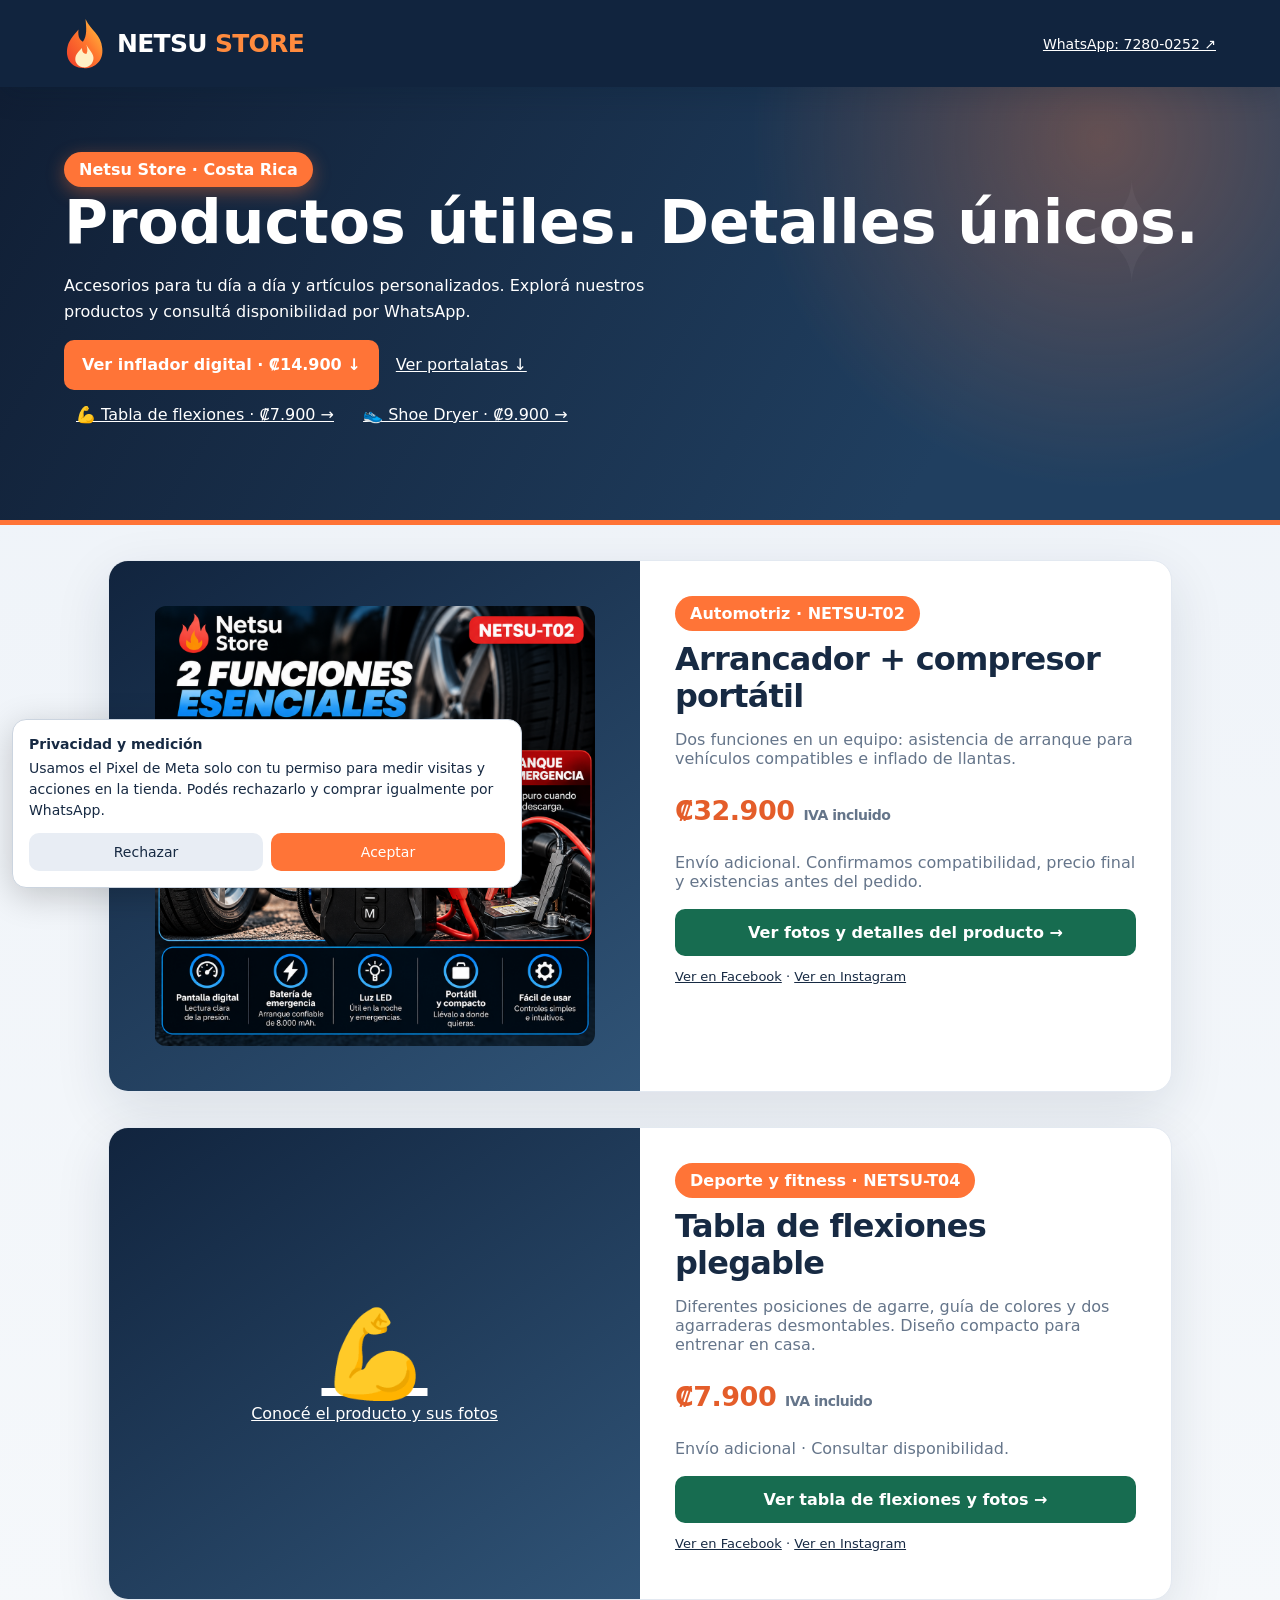
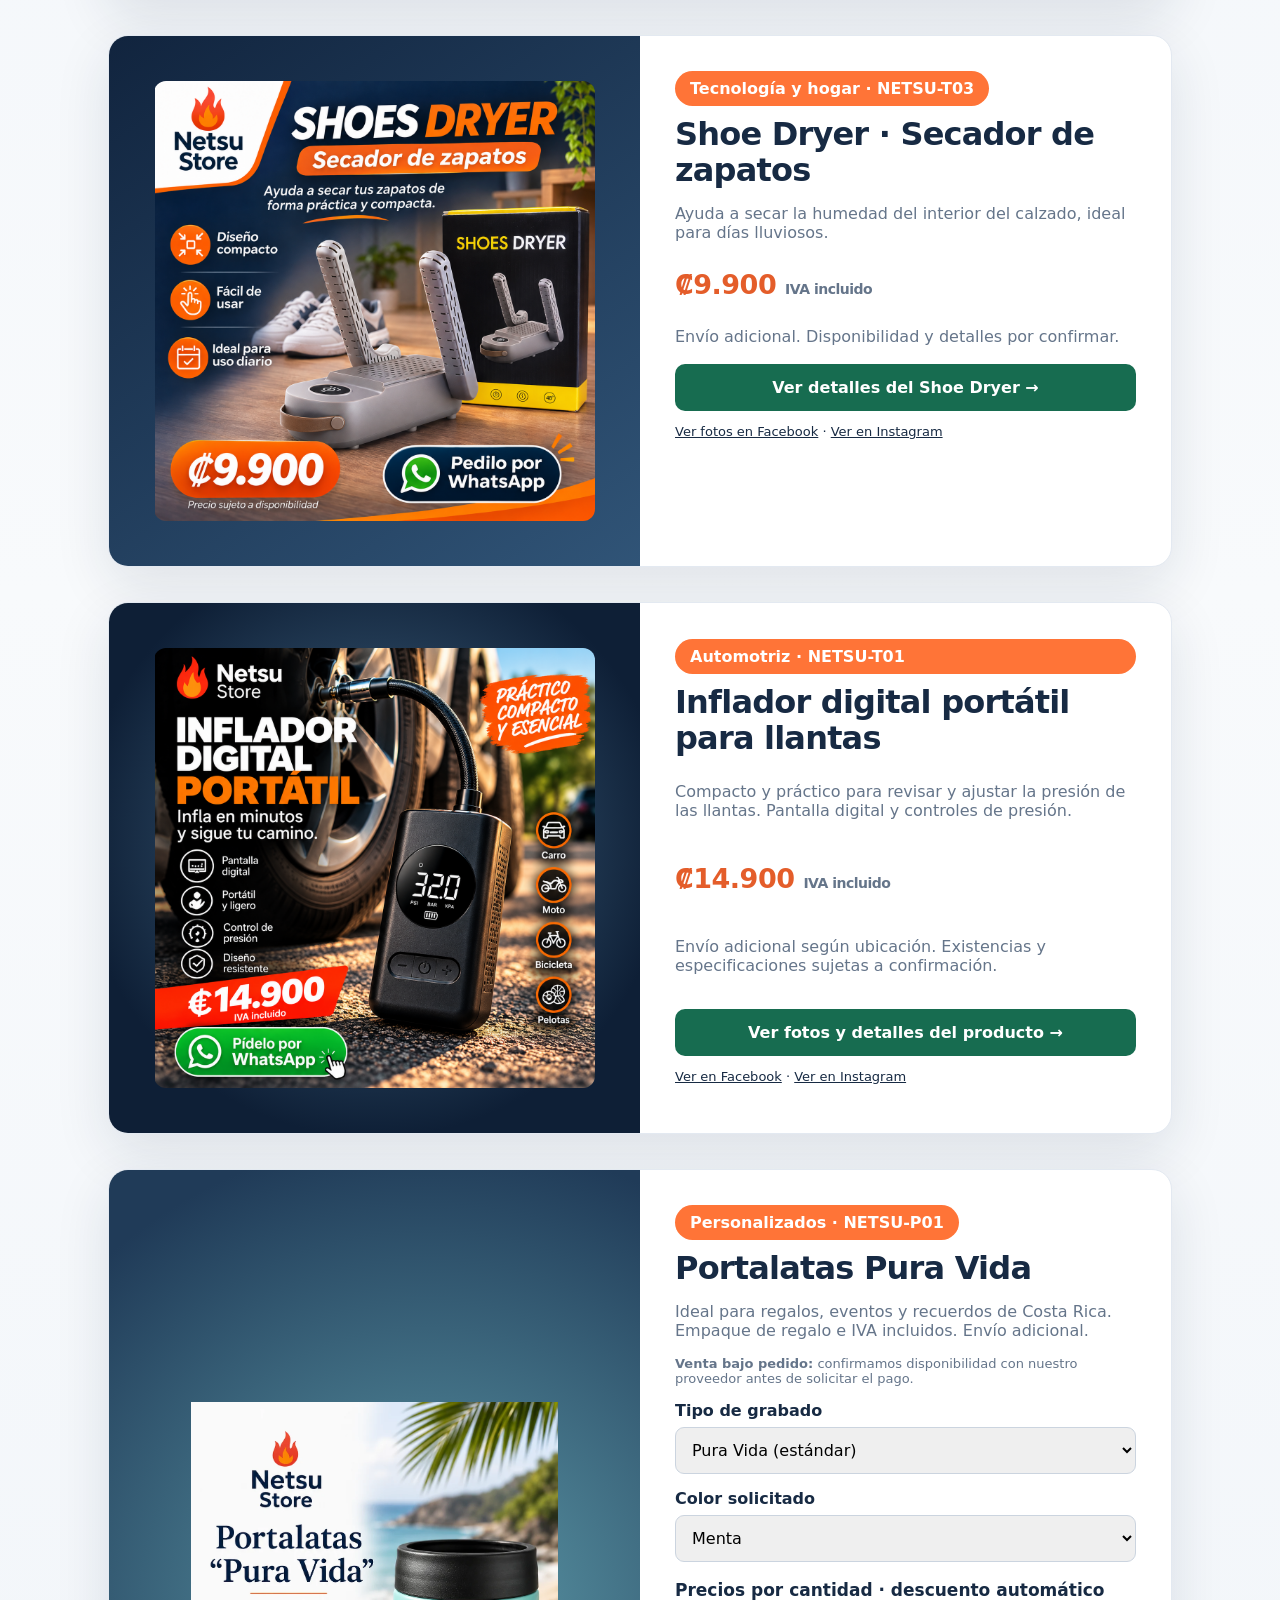
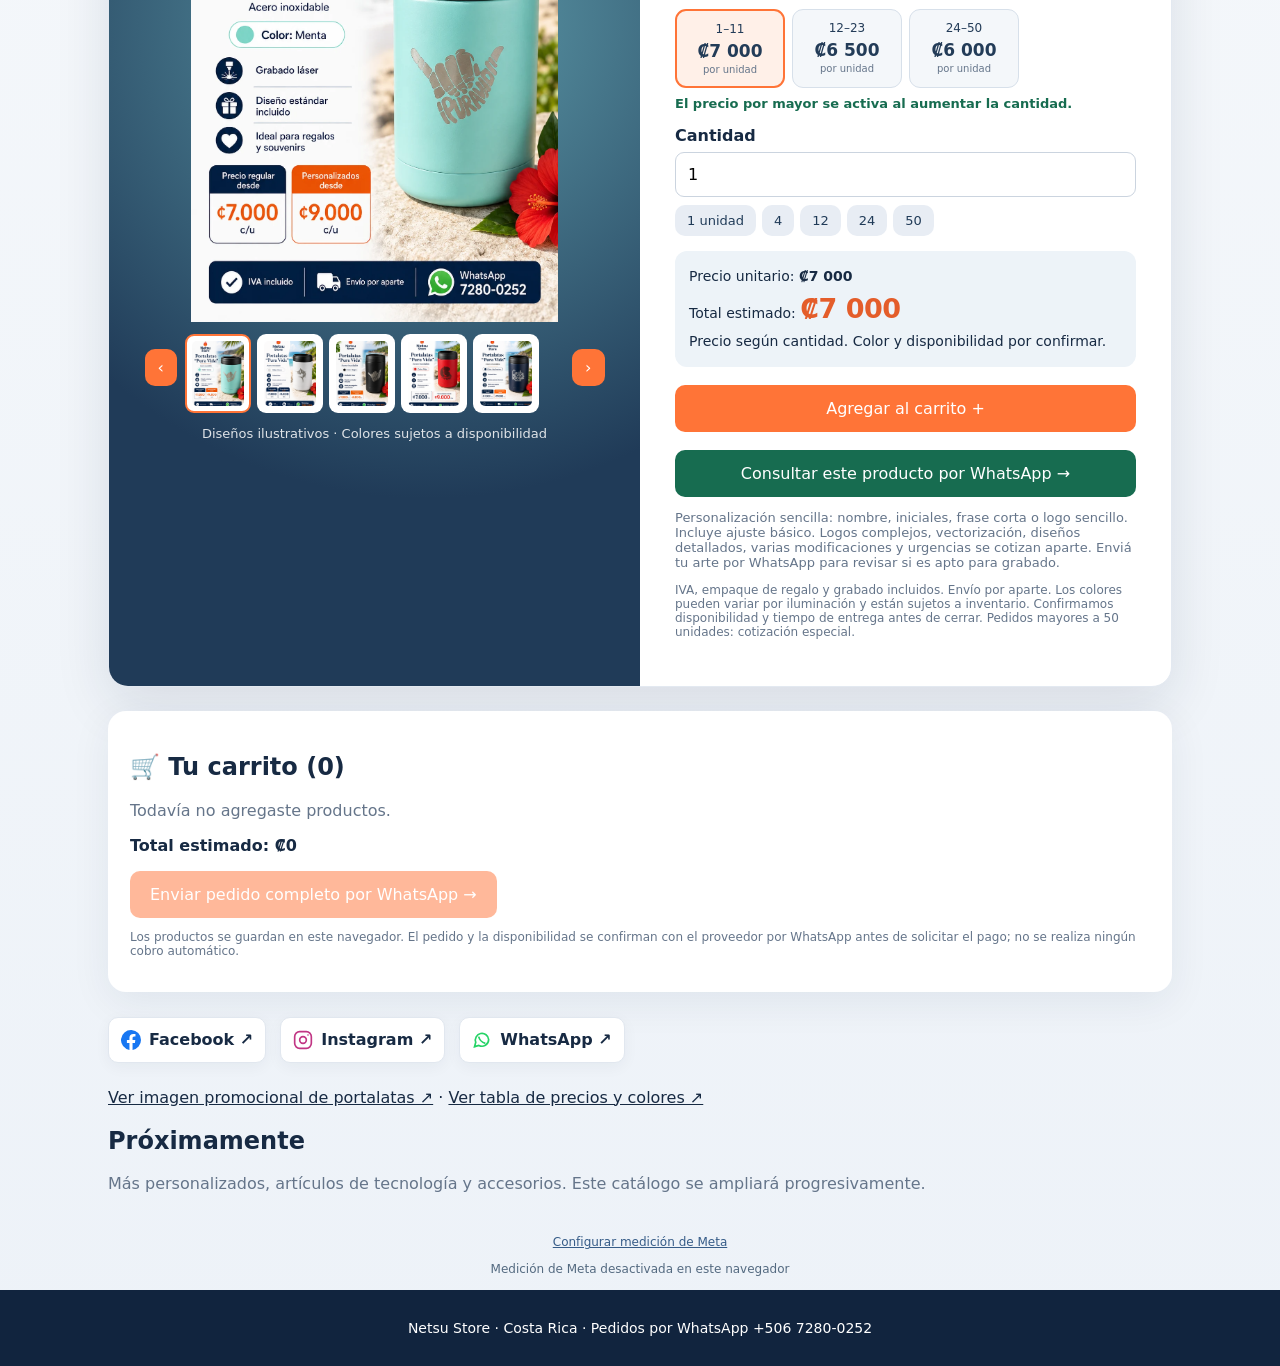
==== commit 691459d6: "Enlazar Instagram Shoe Dryer en catálogo principal" ====
--- a/index.html
+++ b/index.html
@@ -10,7 +10,7 @@
 html{scroll-behavior:smooth}body{background:linear-gradient(180deg,#edf2f8 0%,#f8fafc 48%,#edf2f8 100%)}header{position:sticky;top:0;z-index:60;box-shadow:0 8px 25px #071b3030}.hero{position:relative;overflow:hidden;background:radial-gradient(circle at 86% 12%,#fa763650,transparent 30%),linear-gradient(120deg,#101e34,#203f60 75%);border-bottom:5px solid #ff7437}.hero:after{content:'✦';position:absolute;right:7%;top:15%;font-size:140px;color:#ffffff0b;pointer-events:none}.hero .pill{box-shadow:0 5px 18px #fa743766}.card{border:1px solid #e3e9f1;box-shadow:0 18px 55px #11243e1c;transition:box-shadow .2s ease}.card:hover{box-shadow:0 24px 70px #11243e26}.content h2{letter-spacing:-.8px;line-height:1.13}.price{letter-spacing:-.5px}.content a.primary:hover{filter:brightness(1.08)}.social a{border:1px solid #e1e7ef;box-shadow:0 4px 15px #142b490c}.social a:hover{border-color:#ff7437}.visual{overflow:hidden}.wrap{scroll-margin-top:90px}#inflador-netsu-t01{margin-top:32px}#inflador-netsu-t01 .content{display:flex;flex-direction:column;justify-content:center}#inflador-netsu-t01 .visual{background:radial-gradient(circle at 50% 45%,#466b88,#0e1f36 75%)!important}#inflador-netsu-t01 .visual h2{font-size:clamp(25px,3vw,38px);line-height:1.15}#inflador-netsu-t01 .visual p{opacity:.75}#portalatas{margin-top:28px}@media(max-width:720px){header{position:relative}.hero:after{font-size:80px;right:2%}#inflador-netsu-t01 .visual{min-height:220px!important}.wrap{scroll-margin-top:12px}}
 </style></head><body><header><div class="brand" style="display:flex;align-items:center;gap:10px"><svg width="43" height="51" viewBox="0 0 48 58" aria-label="Netsu Store" role="img"><defs><linearGradient id="flame" x1="0" y1="1" x2="1" y2="0"><stop stop-color="#ef3b29"/><stop offset=".55" stop-color="#ff792e"/><stop offset="1" stop-color="#ffce42"/></linearGradient></defs><path fill="url(#flame)" d="M24 1C30 14 42 19 43 34c2 15-9 24-22 23C7 56 0 45 4 31c2-7 8-13 12-18-1 9 2 12 5 14 5-7 4-16 3-26Z"/><path fill="#fff0c5" d="M25 30c3 7 9 10 8 17-1 6-6 10-12 9-7-1-10-7-8-13 1-3 4-6 7-9 0 5 2 6 5 7 2-4 1-7 0-11Z"/></svg><span style="line-height:1.02;letter-spacing:-.7px">NETSU <b style="color:#ff8b3e">STORE</b></span></div><a href="https://wa.me/50672800252" target="_blank" rel="noopener">WhatsApp: 7280-0252 ↗</a></header><section class="hero"><span class="pill">Netsu Store · Costa Rica</span><h1>Productos útiles. Detalles únicos.</h1><p>Accesorios para tu día a día y artículos personalizados. Explorá nuestros productos y consultá disponibilidad por WhatsApp.</p><p><a href="/inflador-digital.html" style="display:inline-block;background:#ff7437;color:white;text-decoration:none;padding:12px 18px;border-radius:10px;font-weight:800">Ver inflador digital · ₡14.900 ↓</a> <a href="#portalatas" style="display:inline-block;color:white;padding:12px">Ver portalatas ↓</a> <a href="/tabla-flexiones.html" style="display:inline-block;color:white;padding:12px">💪 Tabla de flexiones · ₡7.900 →</a> <a href="/shoe-dryer.html" style="display:inline-block;color:white;padding:12px">👟 Shoe Dryer · ₡9.900 →</a></p></section><section id="arrancador-netsu-t02" class="wrap" style="scroll-margin-top:20px"><div class="card"><div class="visual" style="background:linear-gradient(145deg,#11243e,#305477);min-height:310px"><a href="/arrancador-compresor.html" style="display:block;width:100%;padding:15px"><img src="/assets/t02-arrancador/01_portada.png" alt="Portada NETSU-T02 arrancador portátil con compresor" loading="lazy" style="display:block;width:100%;height:auto;max-height:440px;object-fit:contain;border-radius:12px"></a></div><div class="content"><span class="pill">Automotriz · NETSU-T02</span><h2>Arrancador + compresor portátil</h2><p class="muted">Dos funciones en un equipo: asistencia de arranque para vehículos compatibles e inflado de llantas.</p><p class="price">₡32.900 <small style="font-size:14px;color:#65758a">IVA incluido</small></p><p class="muted">Envío adicional. Confirmamos compatibilidad, precio final y existencias antes del pedido.</p><a class="primary" style="display:block;text-align:center;background:#176c50;color:white;border-radius:10px;text-decoration:none;padding:14px;font-weight:800" href="/arrancador-compresor.html">Ver fotos y detalles del producto →</a><p style="font-size:13px"><a href="https://www.facebook.com/share/p/1FUPd8KAHE/" target="_blank" rel="noopener">Ver en Facebook</a> · <a href="https://www.instagram.com/p/DfRQDMojjYU/" target="_blank" rel="noopener">Ver en Instagram</a></p></div></div></section>
 <section id="tabla-flexiones-feature" class="wrap" style="scroll-margin-top:20px"><div class="card"><div class="visual" style="background:linear-gradient(145deg,#11243e,#305477);min-height:310px"><a href="/tabla-flexiones.html" style="display:block;width:100%;padding:15px"><img src="/assets/t04-tabla-flexiones/01_portada.jpg" alt="Portada tabla de flexiones plegable NETSU-T04" loading="lazy" style="display:block;width:100%;max-height:440px;object-fit:contain;border-radius:12px" onerror="this.style.display='none';this.nextElementSibling.style.display='block'"><span style="color:#fff;display:none;padding:75px 0;text-align:center"><span style="display:block;font-size:85px">💪</span>Conocé el producto y sus fotos</span></a></div><div class="content"><span class="pill">Deporte y fitness · NETSU-T04</span><h2>Tabla de flexiones plegable</h2><p class="muted">Diferentes posiciones de agarre, guía de colores y dos agarraderas desmontables. Diseño compacto para entrenar en casa.</p><p class="price">₡7.900 <small style="font-size:14px;color:#65758a">IVA incluido</small></p><p class="muted">Envío adicional · Consultar disponibilidad.</p><a class="primary" style="display:block;text-align:center;background:#176c50;color:white;border-radius:10px;text-decoration:none;padding:14px;font-weight:800" href="/tabla-flexiones.html">Ver tabla de flexiones y fotos →</a><p style="font-size:13px"><a href="https://www.facebook.com/share/p/1Ewi6B46sL/" target="_blank" rel="noopener">Ver en Facebook</a> · <a href="https://www.instagram.com/p/DfYoJT8lcRy/" target="_blank" rel="noopener">Ver en Instagram</a></p></div></div></section>
-<section id="shoedryer-feature" class="wrap" style="scroll-margin-top:20px"><div class="card"><div class="visual" style="background:linear-gradient(145deg,#11243e,#305477);min-height:310px"><a href="/shoe-dryer.html" style="display:block;width:100%;padding:15px"><img src="/assets/t03-shoe-dryer/01_portada.png" alt="Portada Shoe Dryer NETSU-T03" loading="lazy" style="display:block;width:100%;max-height:440px;object-fit:contain;border-radius:12px" onerror="this.style.display='none';this.nextElementSibling.style.display='block'"><span style="color:#fff;display:none;padding:75px 0;text-align:center"><span style="display:block;font-size:85px">👟</span>Portada en preparación · Ver fotos en Facebook</span></a></div><div class="content"><span class="pill">Tecnología y hogar · NETSU-T03</span><h2>Shoe Dryer · Secador de zapatos</h2><p class="muted">Ayuda a secar la humedad del interior del calzado, ideal para días lluviosos.</p><p class="price">₡9.900 <small style="font-size:14px;color:#65758a">IVA incluido</small></p><p class="muted">Envío adicional. Disponibilidad y detalles por confirmar.</p><a class="primary" style="display:block;text-align:center;background:#176c50;color:white;border-radius:10px;text-decoration:none;padding:14px;font-weight:800" href="/shoe-dryer.html">Ver detalles del Shoe Dryer →</a><p style="font-size:13px"><a href="https://www.facebook.com/share/p/1QKFXwLFPv/" target="_blank" rel="noopener">Ver fotos en Facebook</a></p></div></div></section>
+<section id="shoedryer-feature" class="wrap" style="scroll-margin-top:20px"><div class="card"><div class="visual" style="background:linear-gradient(145deg,#11243e,#305477);min-height:310px"><a href="/shoe-dryer.html" style="display:block;width:100%;padding:15px"><img src="/assets/t03-shoe-dryer/01_portada.png" alt="Portada Shoe Dryer NETSU-T03" loading="lazy" style="display:block;width:100%;max-height:440px;object-fit:contain;border-radius:12px" onerror="this.style.display='none';this.nextElementSibling.style.display='block'"><span style="color:#fff;display:none;padding:75px 0;text-align:center"><span style="display:block;font-size:85px">👟</span>Portada en preparación · Ver fotos en Facebook</span></a></div><div class="content"><span class="pill">Tecnología y hogar · NETSU-T03</span><h2>Shoe Dryer · Secador de zapatos</h2><p class="muted">Ayuda a secar la humedad del interior del calzado, ideal para días lluviosos.</p><p class="price">₡9.900 <small style="font-size:14px;color:#65758a">IVA incluido</small></p><p class="muted">Envío adicional. Disponibilidad y detalles por confirmar.</p><a class="primary" style="display:block;text-align:center;background:#176c50;color:white;border-radius:10px;text-decoration:none;padding:14px;font-weight:800" href="/shoe-dryer.html">Ver detalles del Shoe Dryer →</a><p style="font-size:13px"><a href="https://www.facebook.com/share/p/1QKFXwLFPv/" target="_blank" rel="noopener">Ver fotos en Facebook</a> · <a href="https://www.instagram.com/p/Dfapu1IDpmH/" target="_blank" rel="noopener">Ver en Instagram</a></p></div></div></section>
 <section id="inflador-netsu-t01" class="wrap" style="scroll-margin-top:20px"><div class="card"><div class="visual" style="background:linear-gradient(145deg,#11243e,#305477);min-height:310px"><a href="/inflador-digital.html" style="display:block;width:100%;padding:15px"><img src="/assets/t01-inflador/01_portada.png" alt="Portada NETSU-T01 inflador digital portátil" style="display:block;width:100%;height:auto;max-height:440px;object-fit:contain;border-radius:12px"></a></div><div class="content"><span class="pill">Automotriz · NETSU-T01</span><h2>Inflador digital portátil para llantas</h2><p class="muted">Compacto y práctico para revisar y ajustar la presión de las llantas. Pantalla digital y controles de presión.</p><p class="price">₡14.900 <small style="font-size:14px;color:#65758a">IVA incluido</small></p><p class="muted">Envío adicional según ubicación. Existencias y especificaciones sujetas a confirmación.</p><a class="primary" style="display:block;text-align:center;background:#176c50;color:white;border-radius:10px;text-decoration:none;padding:14px;font-weight:800" href="/inflador-digital.html" target="_blank" rel="noopener">Ver fotos y detalles del producto →</a><p style="font-size:13px"><a href="https://www.facebook.com/permalink.php?story_fbid=pfbid02YUm7N9x1T8wqjQtCXN769mCXtBSk4aMFTBh6gKtHHqjLaXz72a5FDQLPJyeRpbT1l&amp;id=61579101474528" target="_blank" rel="noopener">Ver en Facebook</a> · <a href="https://www.instagram.com/p/Devyq-cnJls/" target="_blank" rel="noopener">Ver en Instagram</a></p></div></div></section><main class="wrap" id="portalatas"><div class="card"><div class="visual"><div class="gallery"><img id="mainPhoto" src="assets/p01-portalatas/menta.webp" alt="Portalatas Pura Vida color menta"><div id="photoFallback" hidden><div class="mark">🥤</div><p>Galería de fotografías en preparación</p></div><div class="gallery-nav"><button type="button" id="prevPhoto" aria-label="Foto anterior">‹</button><div class="thumbs" id="thumbs"></div><button type="button" id="nextPhoto" aria-label="Foto siguiente">›</button></div><p class="fallback">Diseños ilustrativos · Colores sujetos a disponibilidad</p></div></div><div class="content"><span class="pill">Personalizados · NETSU-P01</span><h2>Portalatas Pura Vida</h2><p class="muted">Ideal para regalos, eventos y recuerdos de Costa Rica. Empaque de regalo e IVA incluidos. Envío adicional.</p><p class="muted" style="font-size:13px"><strong>Venta bajo pedido:</strong> confirmamos disponibilidad con nuestro proveedor antes de solicitar el pago.</p><label for="type">Tipo de grabado</label><select id="type"><option value="standard">Pura Vida (estándar)</option><option value="custom">Personalizado</option></select><label for="color">Color solicitado</label><select id="color"><option>Menta</option><option>Blanco</option><option>Negro</option><option>Rojo</option><option>Azul marino</option></select><div class="tiers"><h3>Precios por cantidad · descuento automático</h3><div id="tierGrid" class="tier-grid" aria-live="polite"></div><p class="discount-note" id="discountNote"></p></div><label for="qty">Cantidad</label><input id="qty" type="number" min="1" step="1" value="1"><div class="quick-qty"><button type="button" data-qty="1">1 unidad</button><button type="button" data-qty="4">4</button><button type="button" data-qty="12">12</button><button type="button" data-qty="24">24</button><button type="button" data-qty="50">50</button></div><div id="customBox" hidden><label for="engraving">Texto o idea para personalizar</label><input id="engraving" maxlength="140" placeholder="Nombre, iniciales o frase corta"></div><div class="details"><div>Precio unitario: <strong id="unit">₡7 000</strong></div><div>Total estimado: <span class="price" id="total">₡7 000</span></div><div id="notice">Precio según cantidad. Disponibilidad por confirmar.</div></div><button class="primary" id="addCart">Agregar al carrito +</button><button class="primary" id="order" style="background:#176c50">Consultar este producto por WhatsApp →</button><p class="muted" style="font-size:13px">Personalización sencilla: nombre, iniciales, frase corta o logo sencillo. Incluye ajuste básico. Logos complejos, vectorización, diseños detallados, varias modificaciones y urgencias se cotizan aparte. Enviá tu arte por WhatsApp para revisar si es apto para grabado.</p><p class="muted" style="font-size:12px">IVA, empaque de regalo y grabado incluidos. Envío por aparte. Los colores pueden variar por iluminación y están sujetos a inventario. Confirmamos disponibilidad y tiempo de entrega antes de cerrar. Pedidos mayores a 50 unidades: cotización especial.</p></div></div><section class="cart-panel" id="carrito"><h2>🛒 Tu carrito <span id="cartCount">0</span></h2><div id="cartItems" class="muted">Todavía no agregaste productos.</div><p><strong>Total estimado: <span id="cartTotal">₡0</span></strong></p><button id="sendCart">Enviar pedido completo por WhatsApp →</button><p class="muted" style="font-size:12px">Los productos se guardan en este navegador. El pedido y la disponibilidad se confirman con el proveedor por WhatsApp antes de solicitar el pago; no se realiza ningún cobro automático.</p></section><div class="social"><a href="https://www.facebook.com/permalink.php?story_fbid=pfbid0UAnPe7jkiqvJr92LtXoaWRU3xJVVm9NpQUyMc6tpwFkJNXGBdSjaXxtGucRqwz7Sl&amp;id=61579101474528" target="_blank" rel="noopener"><svg width="20" height="20" viewBox="0 0 24 24" aria-hidden="true" fill="#1877F2"><path d="M24 12a12 12 0 1 0-13.875 11.855v-8.386H7.078V12h3.047V9.356c0-3.007 1.792-4.669 4.533-4.669 1.312 0 2.686.234 2.686.234v2.953h-1.513c-1.49 0-1.956.925-1.956 1.874V12h3.328l-.532 3.469h-2.796v8.386A12.002 12.002 0 0 0 24 12z"/></svg> Facebook ↗</a><a href="https://www.instagram.com/p/Devyq-cnJls/" target="_blank" rel="noopener"><svg width="20" height="20" viewBox="0 0 24 24" aria-hidden="true" fill="none" stroke="#C13584" stroke-width="2"><rect x="2" y="2" width="20" height="20" rx="6"/><circle cx="12" cy="12" r="4"/><circle cx="18" cy="6" r="1" fill="#C13584" stroke="none"/></svg> Instagram ↗</a><a href="https://wa.me/50672800252" target="_blank" rel="noopener"><svg width="20" height="20" viewBox="0 0 24 24" aria-hidden="true" fill="none" stroke="#25D366" stroke-width="2"><path d="M20 11.5a8 8 0 0 1-11.8 7L3 20l1.5-5.2A8 8 0 1 1 20 11.5Z"/><path d="M8 8c1 4 4 7 8 8"/></svg> WhatsApp ↗</a></div><p><a href="assets/p01-portalatas/portada.webp" target="_blank" rel="noopener">Ver imagen promocional de portalatas ↗</a> · <a href="assets/p01-portalatas/precios-mayoreo.webp" target="_blank" rel="noopener">Ver tabla de precios y colores ↗</a></p><h2>Próximamente</h2><p class="muted">Más personalizados, artículos de tecnología y accesorios. Este catálogo se ampliará progresivamente.</p></main><div class="privacy-controls"><button type="button" id="privacySettings">Configurar medición de Meta</button><p class="pixel-status" id="pixelStatus" aria-live="polite"></p></div><footer>Netsu Store · Costa Rica · Pedidos por WhatsApp +506 7280-0252</footer><nav class="mobile-bar" aria-label="Accesos rápidos"><a href="#carrito">🛒 Ver carrito <span id="mobileCartCount"></span></a><a href="https://wa.me/50672800252" target="_blank" rel="noopener">WhatsApp ↗</a></nav><aside class="cookie-notice" id="cookieNotice" hidden role="dialog" aria-label="Preferencias de medición"><strong>Privacidad y medición</strong><p>Usamos el Pixel de Meta solo con tu permiso para medir visitas y acciones en la tienda. Podés rechazarlo y comprar igualmente por WhatsApp.</p><div class="cookie-actions"><button class="reject" id="rejectPixel" type="button">Rechazar</button><button id="acceptPixel" type="button">Aceptar</button></div></aside><script>
 const PIXEL_ID='829434702937219';let pixelEnabled=false;let pixelScriptLoaded=false;function updatePixelStatus(){const node=document.getElementById('pixelStatus');if(!node)return;node.textContent=pixelEnabled?(pixelScriptLoaded?'Medición autorizada · script de Meta cargado':'Medición autorizada · esperando conexión con Meta (revisá bloqueadores si no carga)'):'Medición de Meta desactivada en este navegador'}
 function enableMetaPixel(){if(pixelEnabled)return;pixelEnabled=true;!function(f,b,e,v,n,t,s){if(f.fbq)return;n=f.fbq=function(){n.callMethod?n.callMethod.apply(n,arguments):n.queue.push(arguments)};if(!f._fbq)f._fbq=n;n.push=n;n.loaded=true;n.version='2.0';n.queue=[];t=b.createElement(e);t.async=true;t.src=v;t.onload=function(){pixelScriptLoaded=true;updatePixelStatus()};t.onerror=function(){pixelScriptLoaded=false;const node=document.getElementById('pixelStatus');if(node)node.textContent='Meta Pixel bloqueado o sin conexión. Revisá extensiones de privacidad.'};s=b.getElementsByTagName(e)[0];s.parentNode.insertBefore(t,s)}(window,document,'script','https://connect.facebook.net/en_US/fbevents.js');fbq('init',PIXEL_ID);fbq('track','PageView');fbq('track','ViewContent',{content_name:'Portalatas Pura Vida',content_ids:['NETSU-P01'],content_type:'product'});updatePixelStatus();}
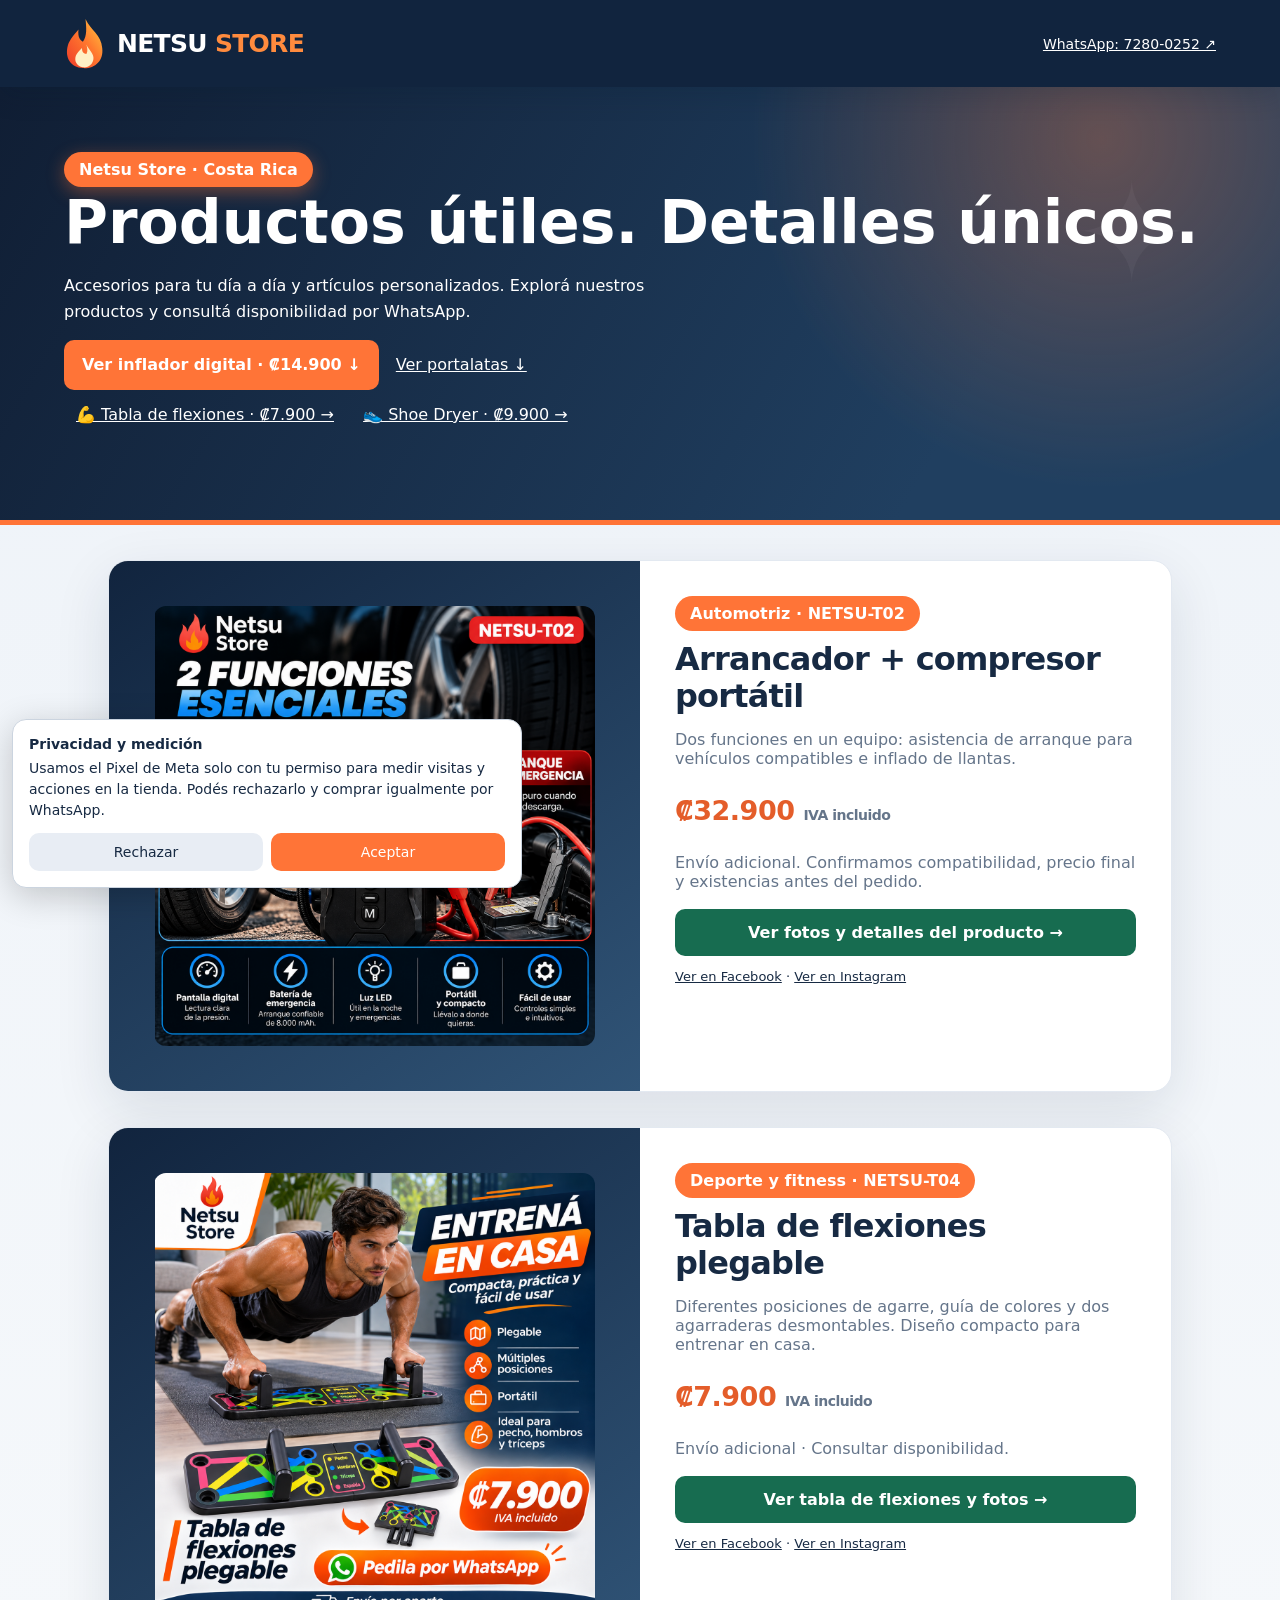
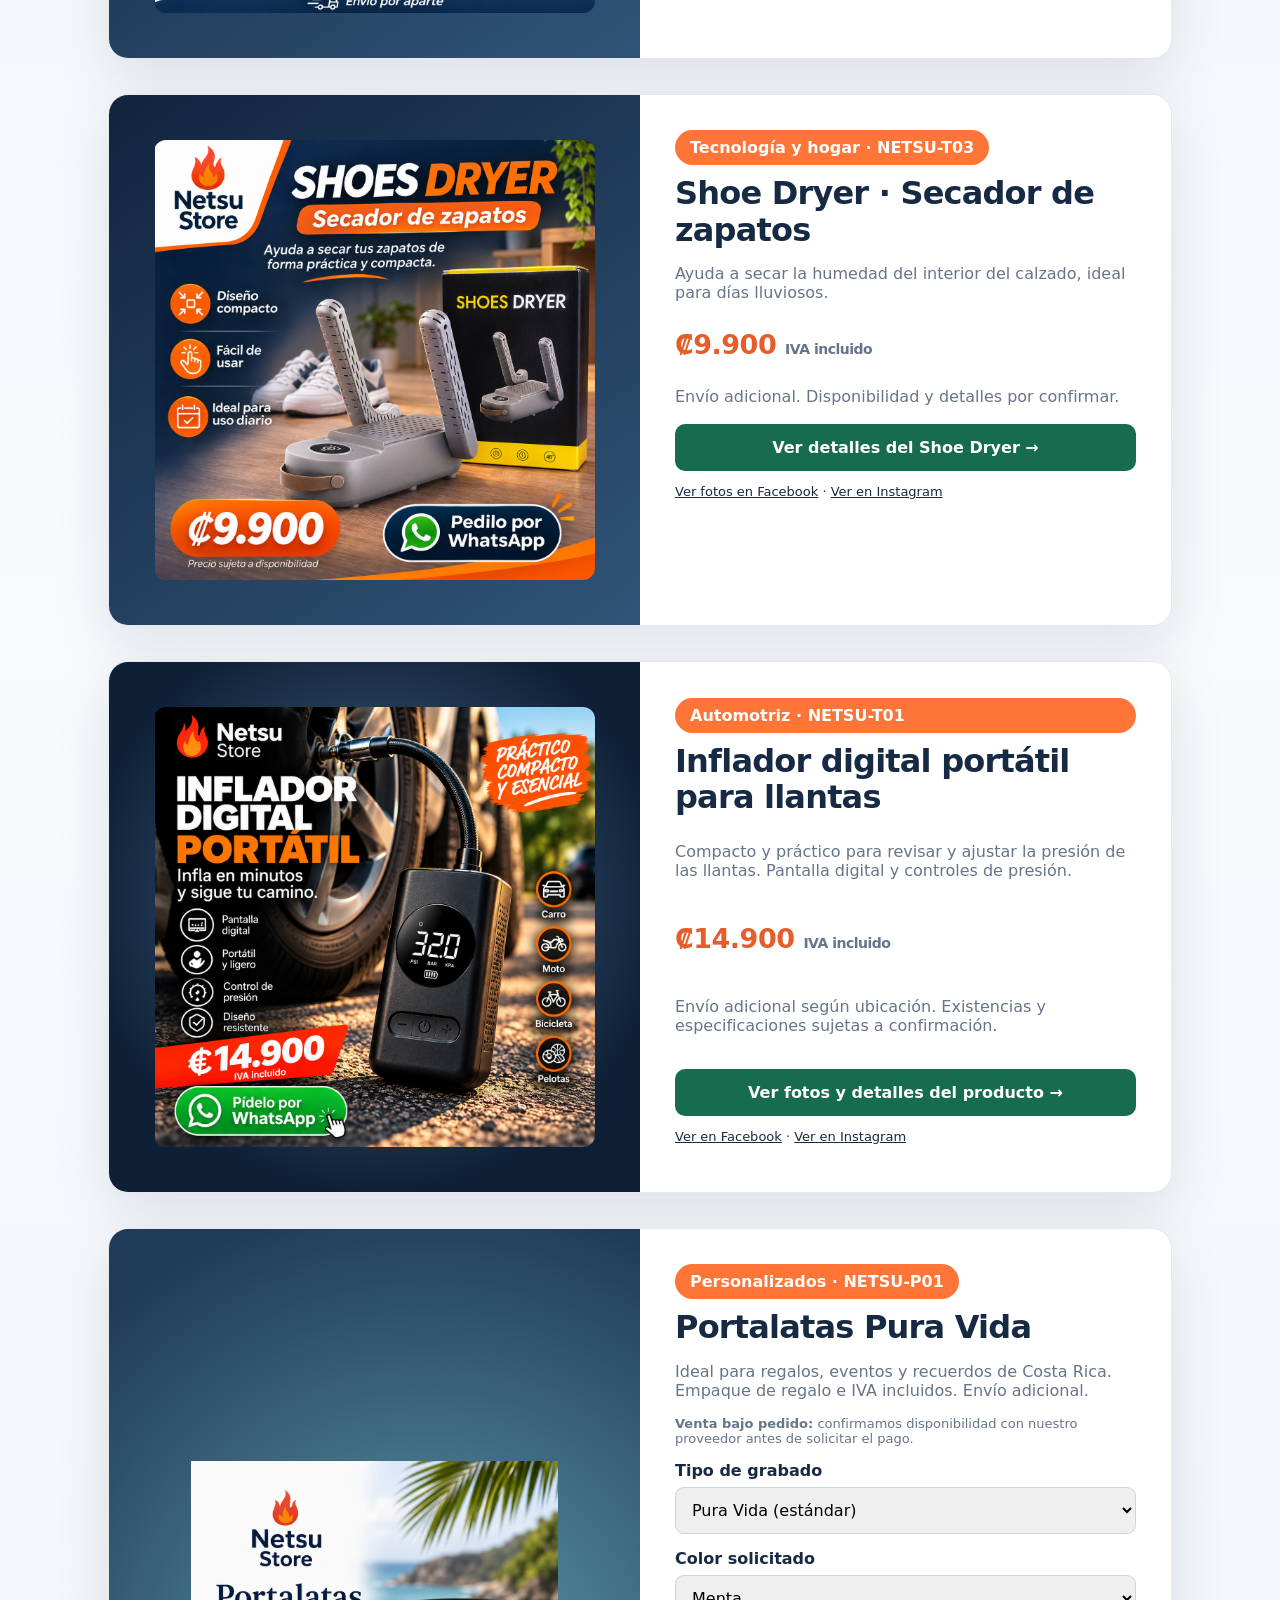
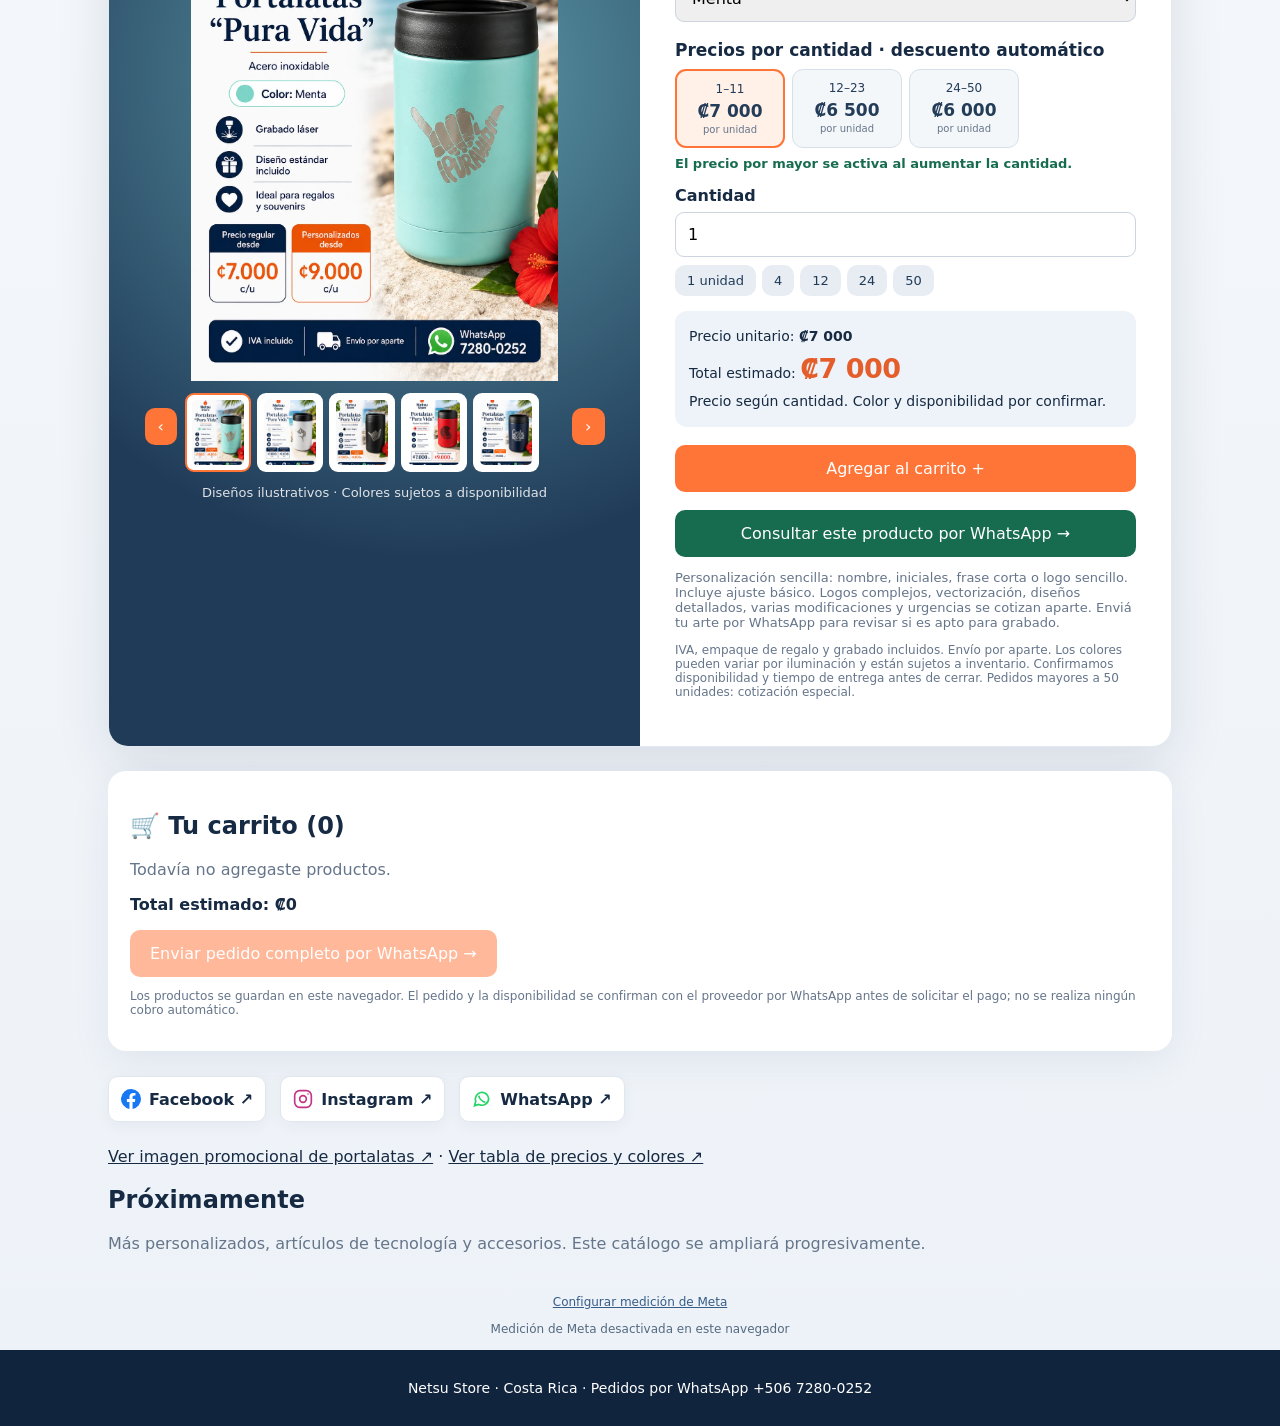
==== commit 4623bdd9: "Conectar portada real T04 PNG en página principal y actualizar metadatos de tienda" ====
--- a/index.html
+++ b/index.html
@@ -1,5 +1,5 @@
 <!doctype html>
-<html lang="es"><head><meta charset="utf-8"><meta name="viewport" content="width=device-width,initial-scale=1"><title>Netsu Store | Costa Rica</title><meta property="og:title" content="Netsu Store | Portalatas personalizados"><meta property="og:description" content="Elegí color, cantidad y grabado. Descuentos automáticos y pedidos por WhatsApp."><meta property="og:image" content="https://netsu-store.juliomfutpo.workers.dev/assets/p01-portalatas/portada.webp"><meta name="description" content="Netsu Store Costa Rica: infladores digitales, portalatas y artículos personalizados. Consultá precios, disponibilidad y envíos por WhatsApp."><style>
+<html lang="es"><head><meta charset="utf-8"><meta name="viewport" content="width=device-width,initial-scale=1"><title>Netsu Store | Costa Rica</title><meta property="og:title" content="Netsu Store | Tecnología, hogar, fitness y personalizados"><meta property="og:description" content="Descubrí tecnología, hogar, fitness y personalizados en Netsu Store Costa Rica. Consultá disponibilidad por WhatsApp."><meta property="og:image" content="https://netsu-store.juliomfutpo.workers.dev/assets/p01-portalatas/portada.webp"><meta name="description" content="Netsu Store Costa Rica: portalatas personalizados, inflador digital, arrancador con compresor, Shoe Dryer y tabla de flexiones. Pedí por WhatsApp."><style>
 :root{font-family:system-ui,-apple-system,Segoe UI,sans-serif;color:#172a43;background:#f5f7fb}*{box-sizing:border-box}body{margin:0}header{background:#11243e;color:white;padding:18px max(5vw,18px);display:flex;align-items:center;justify-content:space-between;gap:12px}.brand{font-size:25px;font-weight:900}.brand b{color:#ff7437}a{color:inherit}header a{font-size:14px}.hero{padding:65px max(5vw,18px);background:linear-gradient(120deg,#142b49,#24476d);color:white}.hero h1{font-size:clamp(34px,6vw,60px);margin:0 0 12px}.hero p{max-width:650px;line-height:1.6}.pill{display:inline-block;border-radius:30px;background:#ff7437;padding:8px 15px;font-weight:700;color:white}.wrap{max-width:1100px;margin:35px auto;padding:0 18px}.card{background:white;border-radius:20px;box-shadow:0 10px 40px #142b4912;overflow:hidden;display:grid;grid-template-columns:1fr 1fr}.visual{min-height:430px;background:radial-gradient(circle at 60% 40%,#5e9caa,#203b58 65%);display:grid;place-items:center;color:white;padding:30px;text-align:center}.visual .mark{font-size:110px}.gallery{width:100%;max-width:460px}.gallery img{width:100%;max-height:520px;object-fit:contain;border-radius:14px;display:block}.thumbs{display:flex;gap:6px;overflow-x:auto;scroll-behavior:smooth;justify-content:flex-start;margin-top:12px;scrollbar-width:thin}.thumbs button{flex:0 0 auto}.gallery-nav{display:flex;align-items:center;gap:8px}.gallery-nav .thumbs{flex:1;min-width:0}.gallery-nav>button{padding:9px 13px;flex:0 0 auto}.cart-panel{background:white;padding:22px;border-radius:18px;margin-top:24px;box-shadow:0 10px 40px #142b4912}.cart-row{display:flex;justify-content:space-between;align-items:center;gap:12px;padding:12px 0;border-bottom:1px solid #e5eaf0}.cart-row button{padding:7px 10px}.social a{display:inline-flex;align-items:center;gap:8px;background:white;padding:12px;border-radius:10px;text-decoration:none;font-weight:700}.thumbs button{padding:5px;background:#fff;border:2px solid transparent;border-radius:9px}.thumbs button.active{border-color:#ff7437}.thumbs img{width:52px;height:65px;object-fit:cover;border-radius:5px;display:block}.fallback{font-size:13px;opacity:.85}.content{padding:35px}.content h2{font-size:32px;margin:10px 0}.muted{color:#65758a}.price{font-size:27px;font-weight:800;color:#e45d2a}label{display:block;font-weight:700;margin:15px 0 7px}select,input{width:100%;padding:12px;border:1px solid #cbd4df;border-radius:9px;font:inherit}button{cursor:pointer;background:#ff7437;border:0;border-radius:10px;color:#fff;font-weight:800;padding:14px 20px;font:inherit}button:hover{background:#df5d25}.primary{width:100%;margin-top:18px}.details{background:#edf3f8;padding:14px;border-radius:12px;margin-top:15px;font-size:14px;line-height:1.6}.social{display:flex;flex-wrap:wrap;gap:14px;margin:25px 0}footer{background:#11243e;color:white;padding:30px;text-align:center;font-size:14px}@media(max-width:720px){.card{grid-template-columns:1fr}.visual{min-height:260px}.content{padding:22px}}
 .tiers{margin:18px 0 8px}.tiers h3{font-size:17px;margin:0 0 9px}.tier-grid{display:grid;grid-template-columns:repeat(4,minmax(0,1fr));gap:7px}.tier{background:#f4f7fa;border:1px solid #d7e0ea;border-radius:11px;padding:11px 5px;text-align:center;font-size:12px;color:#233c58}.tier strong{display:block;font-size:17px;margin-top:5px}.tier.active{border:2px solid #ff7437;background:#fff0e8}.tier small{display:block;margin-top:3px;color:#65758a}.discount-note{font-size:13px;color:#176c50;font-weight:700;margin-top:8px}.quick-qty{display:flex;gap:6px;flex-wrap:wrap;margin-top:8px}.quick-qty button{padding:8px 12px;font-size:13px;background:#e8edf4;color:#203b58}.quick-qty button:hover{background:#d4dfea}.primary:disabled,#sendCart:disabled{opacity:.5;cursor:not-allowed}@media(max-width:720px){header{padding:13px 15px;flex-wrap:wrap}.brand{font-size:21px}header a{font-size:12px}.hero{padding:30px 18px}.hero h1{font-size:34px}.wrap{margin:18px auto;padding:0 10px}.card{border-radius:15px}.visual{min-height:0;padding:15px}.gallery img{max-height:390px}.content{padding:19px}.content h2{font-size:26px}.tier-grid{grid-template-columns:repeat(2,minmax(0,1fr))}.tier{padding:12px 6px}.cart-panel{padding:17px}.cart-row{align-items:flex-start;flex-wrap:wrap}.social{gap:8px}.social a{flex:1;justify-content:center;min-width:125px}.gallery-nav>button{padding:9px 12px}.thumbs img{width:46px;height:58px}button,select,input{min-height:44px}}@media(max-width:370px){.hero h1{font-size:29px}.tier strong{font-size:15px}} 
 @media(max-width:720px){body{padding-bottom:74px}header{gap:8px}header a{white-space:nowrap}.gallery{max-width:100%}.gallery img{width:100%;height:auto;max-height:360px;object-fit:contain}.content select,.content input{font-size:16px}.details{font-size:15px}.details .price{display:block;margin-top:5px;font-size:26px}.cart-row span{overflow-wrap:anywhere;flex:1;min-width:180px}.cart-panel #sendCart{width:100%;min-height:48px}.mobile-bar{display:flex!important;position:fixed;bottom:0;left:0;right:0;z-index:50;background:#11243e;box-shadow:0 -4px 20px #11243e33;padding:9px 12px;gap:9px;padding-bottom:max(9px,env(safe-area-inset-bottom))}.mobile-bar a{display:flex;align-items:center;justify-content:center;flex:1;background:#ff7437;color:white;text-decoration:none;border-radius:11px;font-weight:800;min-height:47px;font-size:14px}.mobile-bar a:last-child{background:#176c50}.hero p{font-size:15px}.cart-panel{scroll-margin-top:15px}}.mobile-bar{display:none}button:focus-visible,a:focus-visible,input:focus-visible,select:focus-visible{outline:3px solid #ff7437;outline-offset:2px}
@@ -9,7 +9,7 @@
 /* Netsu Store — refinamiento visual del catálogo */
 html{scroll-behavior:smooth}body{background:linear-gradient(180deg,#edf2f8 0%,#f8fafc 48%,#edf2f8 100%)}header{position:sticky;top:0;z-index:60;box-shadow:0 8px 25px #071b3030}.hero{position:relative;overflow:hidden;background:radial-gradient(circle at 86% 12%,#fa763650,transparent 30%),linear-gradient(120deg,#101e34,#203f60 75%);border-bottom:5px solid #ff7437}.hero:after{content:'✦';position:absolute;right:7%;top:15%;font-size:140px;color:#ffffff0b;pointer-events:none}.hero .pill{box-shadow:0 5px 18px #fa743766}.card{border:1px solid #e3e9f1;box-shadow:0 18px 55px #11243e1c;transition:box-shadow .2s ease}.card:hover{box-shadow:0 24px 70px #11243e26}.content h2{letter-spacing:-.8px;line-height:1.13}.price{letter-spacing:-.5px}.content a.primary:hover{filter:brightness(1.08)}.social a{border:1px solid #e1e7ef;box-shadow:0 4px 15px #142b490c}.social a:hover{border-color:#ff7437}.visual{overflow:hidden}.wrap{scroll-margin-top:90px}#inflador-netsu-t01{margin-top:32px}#inflador-netsu-t01 .content{display:flex;flex-direction:column;justify-content:center}#inflador-netsu-t01 .visual{background:radial-gradient(circle at 50% 45%,#466b88,#0e1f36 75%)!important}#inflador-netsu-t01 .visual h2{font-size:clamp(25px,3vw,38px);line-height:1.15}#inflador-netsu-t01 .visual p{opacity:.75}#portalatas{margin-top:28px}@media(max-width:720px){header{position:relative}.hero:after{font-size:80px;right:2%}#inflador-netsu-t01 .visual{min-height:220px!important}.wrap{scroll-margin-top:12px}}
 </style></head><body><header><div class="brand" style="display:flex;align-items:center;gap:10px"><svg width="43" height="51" viewBox="0 0 48 58" aria-label="Netsu Store" role="img"><defs><linearGradient id="flame" x1="0" y1="1" x2="1" y2="0"><stop stop-color="#ef3b29"/><stop offset=".55" stop-color="#ff792e"/><stop offset="1" stop-color="#ffce42"/></linearGradient></defs><path fill="url(#flame)" d="M24 1C30 14 42 19 43 34c2 15-9 24-22 23C7 56 0 45 4 31c2-7 8-13 12-18-1 9 2 12 5 14 5-7 4-16 3-26Z"/><path fill="#fff0c5" d="M25 30c3 7 9 10 8 17-1 6-6 10-12 9-7-1-10-7-8-13 1-3 4-6 7-9 0 5 2 6 5 7 2-4 1-7 0-11Z"/></svg><span style="line-height:1.02;letter-spacing:-.7px">NETSU <b style="color:#ff8b3e">STORE</b></span></div><a href="https://wa.me/50672800252" target="_blank" rel="noopener">WhatsApp: 7280-0252 ↗</a></header><section class="hero"><span class="pill">Netsu Store · Costa Rica</span><h1>Productos útiles. Detalles únicos.</h1><p>Accesorios para tu día a día y artículos personalizados. Explorá nuestros productos y consultá disponibilidad por WhatsApp.</p><p><a href="/inflador-digital.html" style="display:inline-block;background:#ff7437;color:white;text-decoration:none;padding:12px 18px;border-radius:10px;font-weight:800">Ver inflador digital · ₡14.900 ↓</a> <a href="#portalatas" style="display:inline-block;color:white;padding:12px">Ver portalatas ↓</a> <a href="/tabla-flexiones.html" style="display:inline-block;color:white;padding:12px">💪 Tabla de flexiones · ₡7.900 →</a> <a href="/shoe-dryer.html" style="display:inline-block;color:white;padding:12px">👟 Shoe Dryer · ₡9.900 →</a></p></section><section id="arrancador-netsu-t02" class="wrap" style="scroll-margin-top:20px"><div class="card"><div class="visual" style="background:linear-gradient(145deg,#11243e,#305477);min-height:310px"><a href="/arrancador-compresor.html" style="display:block;width:100%;padding:15px"><img src="/assets/t02-arrancador/01_portada.png" alt="Portada NETSU-T02 arrancador portátil con compresor" loading="lazy" style="display:block;width:100%;height:auto;max-height:440px;object-fit:contain;border-radius:12px"></a></div><div class="content"><span class="pill">Automotriz · NETSU-T02</span><h2>Arrancador + compresor portátil</h2><p class="muted">Dos funciones en un equipo: asistencia de arranque para vehículos compatibles e inflado de llantas.</p><p class="price">₡32.900 <small style="font-size:14px;color:#65758a">IVA incluido</small></p><p class="muted">Envío adicional. Confirmamos compatibilidad, precio final y existencias antes del pedido.</p><a class="primary" style="display:block;text-align:center;background:#176c50;color:white;border-radius:10px;text-decoration:none;padding:14px;font-weight:800" href="/arrancador-compresor.html">Ver fotos y detalles del producto →</a><p style="font-size:13px"><a href="https://www.facebook.com/share/p/1FUPd8KAHE/" target="_blank" rel="noopener">Ver en Facebook</a> · <a href="https://www.instagram.com/p/DfRQDMojjYU/" target="_blank" rel="noopener">Ver en Instagram</a></p></div></div></section>
-<section id="tabla-flexiones-feature" class="wrap" style="scroll-margin-top:20px"><div class="card"><div class="visual" style="background:linear-gradient(145deg,#11243e,#305477);min-height:310px"><a href="/tabla-flexiones.html" style="display:block;width:100%;padding:15px"><img src="/assets/t04-tabla-flexiones/01_portada.jpg" alt="Portada tabla de flexiones plegable NETSU-T04" loading="lazy" style="display:block;width:100%;max-height:440px;object-fit:contain;border-radius:12px" onerror="this.style.display='none';this.nextElementSibling.style.display='block'"><span style="color:#fff;display:none;padding:75px 0;text-align:center"><span style="display:block;font-size:85px">💪</span>Conocé el producto y sus fotos</span></a></div><div class="content"><span class="pill">Deporte y fitness · NETSU-T04</span><h2>Tabla de flexiones plegable</h2><p class="muted">Diferentes posiciones de agarre, guía de colores y dos agarraderas desmontables. Diseño compacto para entrenar en casa.</p><p class="price">₡7.900 <small style="font-size:14px;color:#65758a">IVA incluido</small></p><p class="muted">Envío adicional · Consultar disponibilidad.</p><a class="primary" style="display:block;text-align:center;background:#176c50;color:white;border-radius:10px;text-decoration:none;padding:14px;font-weight:800" href="/tabla-flexiones.html">Ver tabla de flexiones y fotos →</a><p style="font-size:13px"><a href="https://www.facebook.com/share/p/1Ewi6B46sL/" target="_blank" rel="noopener">Ver en Facebook</a> · <a href="https://www.instagram.com/p/DfYoJT8lcRy/" target="_blank" rel="noopener">Ver en Instagram</a></p></div></div></section>
+<section id="tabla-flexiones-feature" class="wrap" style="scroll-margin-top:20px"><div class="card"><div class="visual" style="background:linear-gradient(145deg,#11243e,#305477);min-height:310px"><a href="/tabla-flexiones.html" style="display:block;width:100%;padding:15px"><img src="/assets/t04-tabla-flexiones/01_portada.png" alt="Portada tabla de flexiones plegable NETSU-T04" loading="lazy" style="display:block;width:100%;max-height:440px;object-fit:contain;border-radius:12px" onerror="this.style.display='none';this.nextElementSibling.style.display='block'"><span style="color:#fff;display:none;padding:75px 0;text-align:center"><span style="display:block;font-size:85px">💪</span>Conocé el producto y sus fotos</span></a></div><div class="content"><span class="pill">Deporte y fitness · NETSU-T04</span><h2>Tabla de flexiones plegable</h2><p class="muted">Diferentes posiciones de agarre, guía de colores y dos agarraderas desmontables. Diseño compacto para entrenar en casa.</p><p class="price">₡7.900 <small style="font-size:14px;color:#65758a">IVA incluido</small></p><p class="muted">Envío adicional · Consultar disponibilidad.</p><a class="primary" style="display:block;text-align:center;background:#176c50;color:white;border-radius:10px;text-decoration:none;padding:14px;font-weight:800" href="/tabla-flexiones.html">Ver tabla de flexiones y fotos →</a><p style="font-size:13px"><a href="https://www.facebook.com/share/p/1Ewi6B46sL/" target="_blank" rel="noopener">Ver en Facebook</a> · <a href="https://www.instagram.com/p/DfYoJT8lcRy/" target="_blank" rel="noopener">Ver en Instagram</a></p></div></div></section>
 <section id="shoedryer-feature" class="wrap" style="scroll-margin-top:20px"><div class="card"><div class="visual" style="background:linear-gradient(145deg,#11243e,#305477);min-height:310px"><a href="/shoe-dryer.html" style="display:block;width:100%;padding:15px"><img src="/assets/t03-shoe-dryer/01_portada.png" alt="Portada Shoe Dryer NETSU-T03" loading="lazy" style="display:block;width:100%;max-height:440px;object-fit:contain;border-radius:12px" onerror="this.style.display='none';this.nextElementSibling.style.display='block'"><span style="color:#fff;display:none;padding:75px 0;text-align:center"><span style="display:block;font-size:85px">👟</span>Portada en preparación · Ver fotos en Facebook</span></a></div><div class="content"><span class="pill">Tecnología y hogar · NETSU-T03</span><h2>Shoe Dryer · Secador de zapatos</h2><p class="muted">Ayuda a secar la humedad del interior del calzado, ideal para días lluviosos.</p><p class="price">₡9.900 <small style="font-size:14px;color:#65758a">IVA incluido</small></p><p class="muted">Envío adicional. Disponibilidad y detalles por confirmar.</p><a class="primary" style="display:block;text-align:center;background:#176c50;color:white;border-radius:10px;text-decoration:none;padding:14px;font-weight:800" href="/shoe-dryer.html">Ver detalles del Shoe Dryer →</a><p style="font-size:13px"><a href="https://www.facebook.com/share/p/1QKFXwLFPv/" target="_blank" rel="noopener">Ver fotos en Facebook</a> · <a href="https://www.instagram.com/p/Dfapu1IDpmH/" target="_blank" rel="noopener">Ver en Instagram</a></p></div></div></section>
 <section id="inflador-netsu-t01" class="wrap" style="scroll-margin-top:20px"><div class="card"><div class="visual" style="background:linear-gradient(145deg,#11243e,#305477);min-height:310px"><a href="/inflador-digital.html" style="display:block;width:100%;padding:15px"><img src="/assets/t01-inflador/01_portada.png" alt="Portada NETSU-T01 inflador digital portátil" style="display:block;width:100%;height:auto;max-height:440px;object-fit:contain;border-radius:12px"></a></div><div class="content"><span class="pill">Automotriz · NETSU-T01</span><h2>Inflador digital portátil para llantas</h2><p class="muted">Compacto y práctico para revisar y ajustar la presión de las llantas. Pantalla digital y controles de presión.</p><p class="price">₡14.900 <small style="font-size:14px;color:#65758a">IVA incluido</small></p><p class="muted">Envío adicional según ubicación. Existencias y especificaciones sujetas a confirmación.</p><a class="primary" style="display:block;text-align:center;background:#176c50;color:white;border-radius:10px;text-decoration:none;padding:14px;font-weight:800" href="/inflador-digital.html" target="_blank" rel="noopener">Ver fotos y detalles del producto →</a><p style="font-size:13px"><a href="https://www.facebook.com/permalink.php?story_fbid=pfbid02YUm7N9x1T8wqjQtCXN769mCXtBSk4aMFTBh6gKtHHqjLaXz72a5FDQLPJyeRpbT1l&amp;id=61579101474528" target="_blank" rel="noopener">Ver en Facebook</a> · <a href="https://www.instagram.com/p/Devyq-cnJls/" target="_blank" rel="noopener">Ver en Instagram</a></p></div></div></section><main class="wrap" id="portalatas"><div class="card"><div class="visual"><div class="gallery"><img id="mainPhoto" src="assets/p01-portalatas/menta.webp" alt="Portalatas Pura Vida color menta"><div id="photoFallback" hidden><div class="mark">🥤</div><p>Galería de fotografías en preparación</p></div><div class="gallery-nav"><button type="button" id="prevPhoto" aria-label="Foto anterior">‹</button><div class="thumbs" id="thumbs"></div><button type="button" id="nextPhoto" aria-label="Foto siguiente">›</button></div><p class="fallback">Diseños ilustrativos · Colores sujetos a disponibilidad</p></div></div><div class="content"><span class="pill">Personalizados · NETSU-P01</span><h2>Portalatas Pura Vida</h2><p class="muted">Ideal para regalos, eventos y recuerdos de Costa Rica. Empaque de regalo e IVA incluidos. Envío adicional.</p><p class="muted" style="font-size:13px"><strong>Venta bajo pedido:</strong> confirmamos disponibilidad con nuestro proveedor antes de solicitar el pago.</p><label for="type">Tipo de grabado</label><select id="type"><option value="standard">Pura Vida (estándar)</option><option value="custom">Personalizado</option></select><label for="color">Color solicitado</label><select id="color"><option>Menta</option><option>Blanco</option><option>Negro</option><option>Rojo</option><option>Azul marino</option></select><div class="tiers"><h3>Precios por cantidad · descuento automático</h3><div id="tierGrid" class="tier-grid" aria-live="polite"></div><p class="discount-note" id="discountNote"></p></div><label for="qty">Cantidad</label><input id="qty" type="number" min="1" step="1" value="1"><div class="quick-qty"><button type="button" data-qty="1">1 unidad</button><button type="button" data-qty="4">4</button><button type="button" data-qty="12">12</button><button type="button" data-qty="24">24</button><button type="button" data-qty="50">50</button></div><div id="customBox" hidden><label for="engraving">Texto o idea para personalizar</label><input id="engraving" maxlength="140" placeholder="Nombre, iniciales o frase corta"></div><div class="details"><div>Precio unitario: <strong id="unit">₡7 000</strong></div><div>Total estimado: <span class="price" id="total">₡7 000</span></div><div id="notice">Precio según cantidad. Disponibilidad por confirmar.</div></div><button class="primary" id="addCart">Agregar al carrito +</button><button class="primary" id="order" style="background:#176c50">Consultar este producto por WhatsApp →</button><p class="muted" style="font-size:13px">Personalización sencilla: nombre, iniciales, frase corta o logo sencillo. Incluye ajuste básico. Logos complejos, vectorización, diseños detallados, varias modificaciones y urgencias se cotizan aparte. Enviá tu arte por WhatsApp para revisar si es apto para grabado.</p><p class="muted" style="font-size:12px">IVA, empaque de regalo y grabado incluidos. Envío por aparte. Los colores pueden variar por iluminación y están sujetos a inventario. Confirmamos disponibilidad y tiempo de entrega antes de cerrar. Pedidos mayores a 50 unidades: cotización especial.</p></div></div><section class="cart-panel" id="carrito"><h2>🛒 Tu carrito <span id="cartCount">0</span></h2><div id="cartItems" class="muted">Todavía no agregaste productos.</div><p><strong>Total estimado: <span id="cartTotal">₡0</span></strong></p><button id="sendCart">Enviar pedido completo por WhatsApp →</button><p class="muted" style="font-size:12px">Los productos se guardan en este navegador. El pedido y la disponibilidad se confirman con el proveedor por WhatsApp antes de solicitar el pago; no se realiza ningún cobro automático.</p></section><div class="social"><a href="https://www.facebook.com/permalink.php?story_fbid=pfbid0UAnPe7jkiqvJr92LtXoaWRU3xJVVm9NpQUyMc6tpwFkJNXGBdSjaXxtGucRqwz7Sl&amp;id=61579101474528" target="_blank" rel="noopener"><svg width="20" height="20" viewBox="0 0 24 24" aria-hidden="true" fill="#1877F2"><path d="M24 12a12 12 0 1 0-13.875 11.855v-8.386H7.078V12h3.047V9.356c0-3.007 1.792-4.669 4.533-4.669 1.312 0 2.686.234 2.686.234v2.953h-1.513c-1.49 0-1.956.925-1.956 1.874V12h3.328l-.532 3.469h-2.796v8.386A12.002 12.002 0 0 0 24 12z"/></svg> Facebook ↗</a><a href="https://www.instagram.com/p/Devyq-cnJls/" target="_blank" rel="noopener"><svg width="20" height="20" viewBox="0 0 24 24" aria-hidden="true" fill="none" stroke="#C13584" stroke-width="2"><rect x="2" y="2" width="20" height="20" rx="6"/><circle cx="12" cy="12" r="4"/><circle cx="18" cy="6" r="1" fill="#C13584" stroke="none"/></svg> Instagram ↗</a><a href="https://wa.me/50672800252" target="_blank" rel="noopener"><svg width="20" height="20" viewBox="0 0 24 24" aria-hidden="true" fill="none" stroke="#25D366" stroke-width="2"><path d="M20 11.5a8 8 0 0 1-11.8 7L3 20l1.5-5.2A8 8 0 1 1 20 11.5Z"/><path d="M8 8c1 4 4 7 8 8"/></svg> WhatsApp ↗</a></div><p><a href="assets/p01-portalatas/portada.webp" target="_blank" rel="noopener">Ver imagen promocional de portalatas ↗</a> · <a href="assets/p01-portalatas/precios-mayoreo.webp" target="_blank" rel="noopener">Ver tabla de precios y colores ↗</a></p><h2>Próximamente</h2><p class="muted">Más personalizados, artículos de tecnología y accesorios. Este catálogo se ampliará progresivamente.</p></main><div class="privacy-controls"><button type="button" id="privacySettings">Configurar medición de Meta</button><p class="pixel-status" id="pixelStatus" aria-live="polite"></p></div><footer>Netsu Store · Costa Rica · Pedidos por WhatsApp +506 7280-0252</footer><nav class="mobile-bar" aria-label="Accesos rápidos"><a href="#carrito">🛒 Ver carrito <span id="mobileCartCount"></span></a><a href="https://wa.me/50672800252" target="_blank" rel="noopener">WhatsApp ↗</a></nav><aside class="cookie-notice" id="cookieNotice" hidden role="dialog" aria-label="Preferencias de medición"><strong>Privacidad y medición</strong><p>Usamos el Pixel de Meta solo con tu permiso para medir visitas y acciones en la tienda. Podés rechazarlo y comprar igualmente por WhatsApp.</p><div class="cookie-actions"><button class="reject" id="rejectPixel" type="button">Rechazar</button><button id="acceptPixel" type="button">Aceptar</button></div></aside><script>
 const PIXEL_ID='829434702937219';let pixelEnabled=false;let pixelScriptLoaded=false;function updatePixelStatus(){const node=document.getElementById('pixelStatus');if(!node)return;node.textContent=pixelEnabled?(pixelScriptLoaded?'Medición autorizada · script de Meta cargado':'Medición autorizada · esperando conexión con Meta (revisá bloqueadores si no carga)'):'Medición de Meta desactivada en este navegador'}
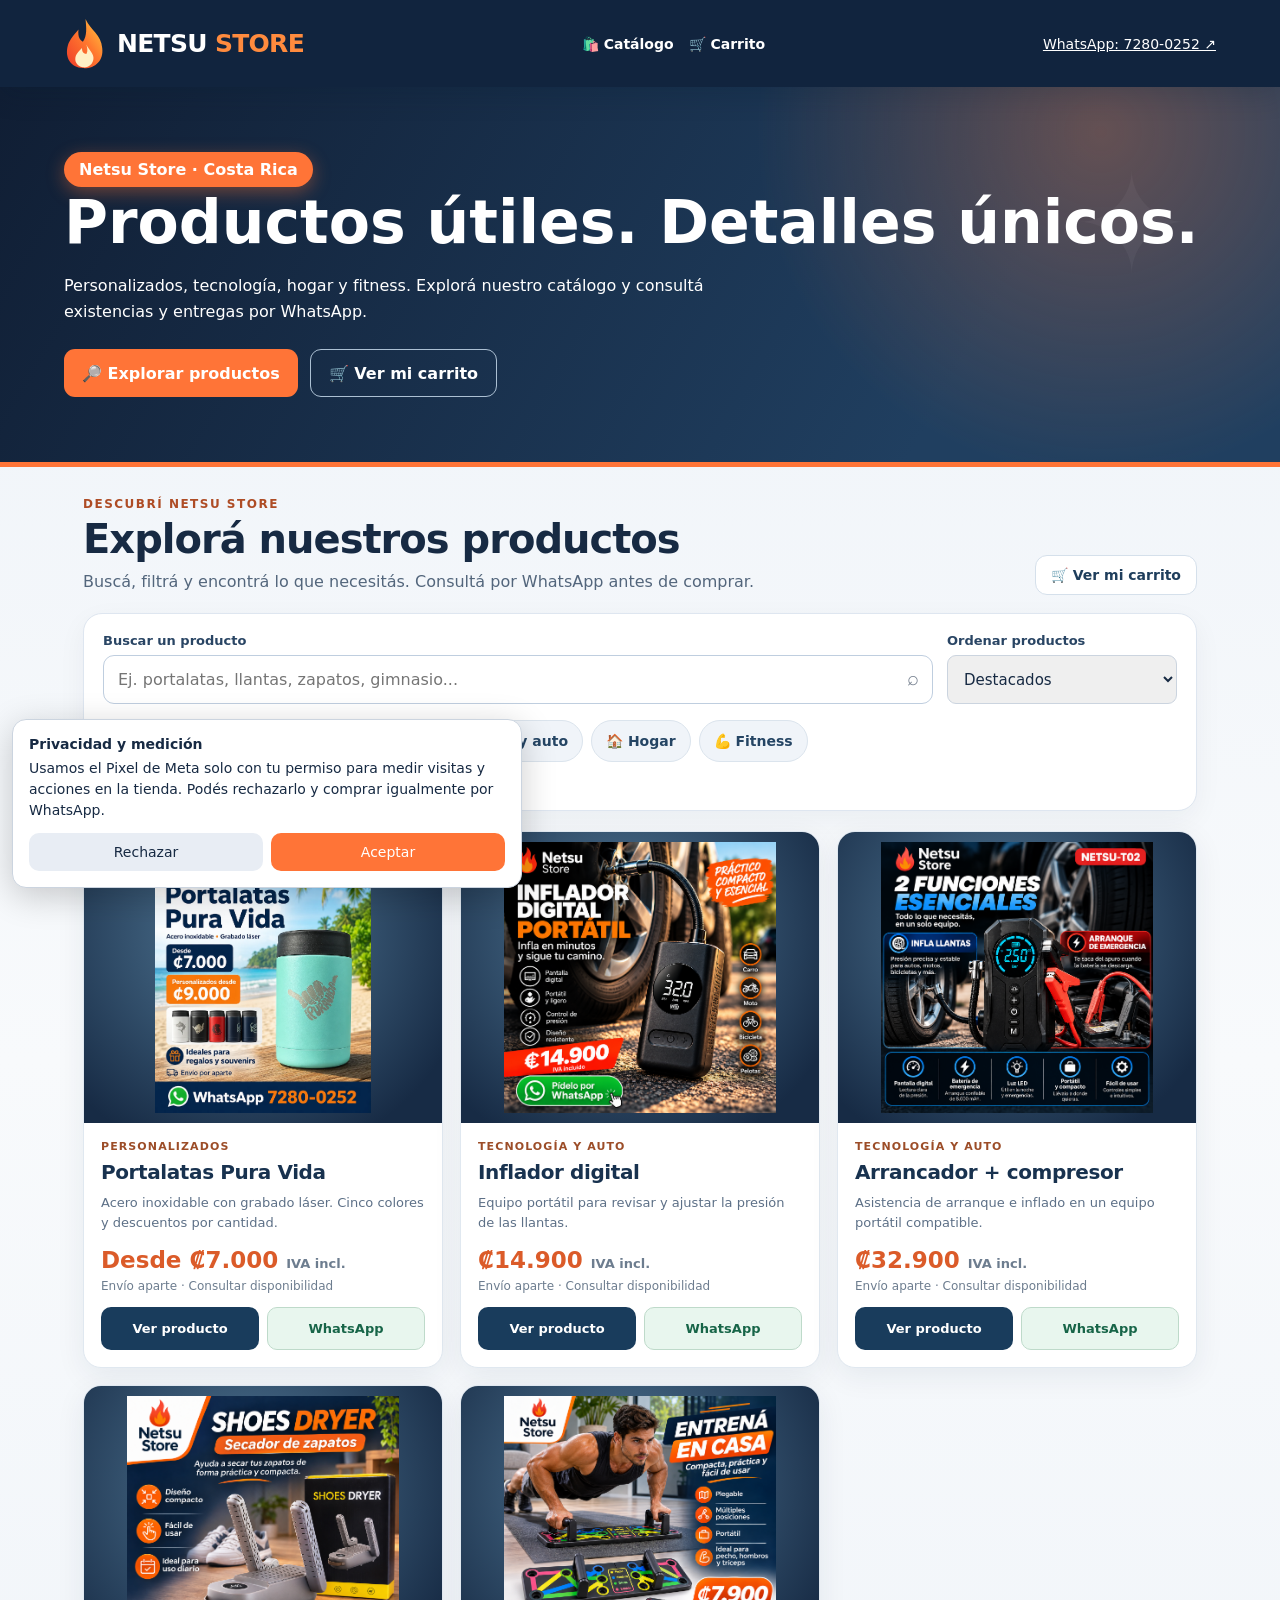
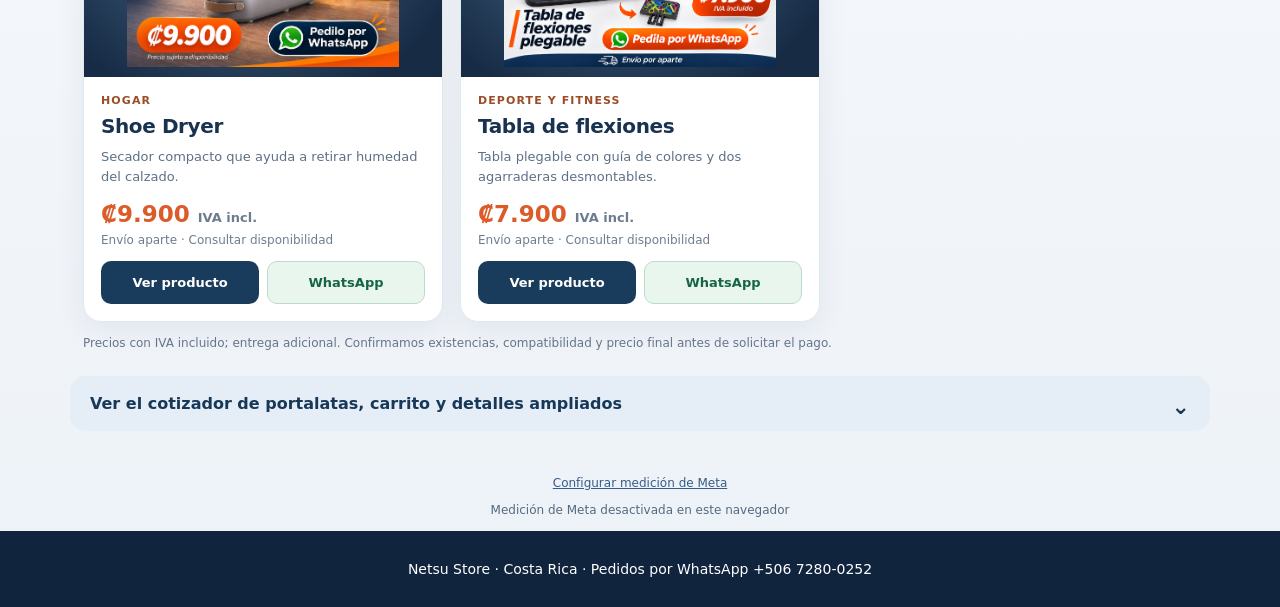
==== commit 8ea0cf05: "Transformar inicio Netsu en catálogo navegable con 5 productos, buscador, filtros y orden" ====
--- a/index.html
+++ b/index.html
@@ -8,10 +8,54 @@
 
 /* Netsu Store — refinamiento visual del catálogo */
 html{scroll-behavior:smooth}body{background:linear-gradient(180deg,#edf2f8 0%,#f8fafc 48%,#edf2f8 100%)}header{position:sticky;top:0;z-index:60;box-shadow:0 8px 25px #071b3030}.hero{position:relative;overflow:hidden;background:radial-gradient(circle at 86% 12%,#fa763650,transparent 30%),linear-gradient(120deg,#101e34,#203f60 75%);border-bottom:5px solid #ff7437}.hero:after{content:'✦';position:absolute;right:7%;top:15%;font-size:140px;color:#ffffff0b;pointer-events:none}.hero .pill{box-shadow:0 5px 18px #fa743766}.card{border:1px solid #e3e9f1;box-shadow:0 18px 55px #11243e1c;transition:box-shadow .2s ease}.card:hover{box-shadow:0 24px 70px #11243e26}.content h2{letter-spacing:-.8px;line-height:1.13}.price{letter-spacing:-.5px}.content a.primary:hover{filter:brightness(1.08)}.social a{border:1px solid #e1e7ef;box-shadow:0 4px 15px #142b490c}.social a:hover{border-color:#ff7437}.visual{overflow:hidden}.wrap{scroll-margin-top:90px}#inflador-netsu-t01{margin-top:32px}#inflador-netsu-t01 .content{display:flex;flex-direction:column;justify-content:center}#inflador-netsu-t01 .visual{background:radial-gradient(circle at 50% 45%,#466b88,#0e1f36 75%)!important}#inflador-netsu-t01 .visual h2{font-size:clamp(25px,3vw,38px);line-height:1.15}#inflador-netsu-t01 .visual p{opacity:.75}#portalatas{margin-top:28px}@media(max-width:720px){header{position:relative}.hero:after{font-size:80px;right:2%}#inflador-netsu-t01 .visual{min-height:220px!important}.wrap{scroll-margin-top:12px}}
-</style></head><body><header><div class="brand" style="display:flex;align-items:center;gap:10px"><svg width="43" height="51" viewBox="0 0 48 58" aria-label="Netsu Store" role="img"><defs><linearGradient id="flame" x1="0" y1="1" x2="1" y2="0"><stop stop-color="#ef3b29"/><stop offset=".55" stop-color="#ff792e"/><stop offset="1" stop-color="#ffce42"/></linearGradient></defs><path fill="url(#flame)" d="M24 1C30 14 42 19 43 34c2 15-9 24-22 23C7 56 0 45 4 31c2-7 8-13 12-18-1 9 2 12 5 14 5-7 4-16 3-26Z"/><path fill="#fff0c5" d="M25 30c3 7 9 10 8 17-1 6-6 10-12 9-7-1-10-7-8-13 1-3 4-6 7-9 0 5 2 6 5 7 2-4 1-7 0-11Z"/></svg><span style="line-height:1.02;letter-spacing:-.7px">NETSU <b style="color:#ff8b3e">STORE</b></span></div><a href="https://wa.me/50672800252" target="_blank" rel="noopener">WhatsApp: 7280-0252 ↗</a></header><section class="hero"><span class="pill">Netsu Store · Costa Rica</span><h1>Productos útiles. Detalles únicos.</h1><p>Accesorios para tu día a día y artículos personalizados. Explorá nuestros productos y consultá disponibilidad por WhatsApp.</p><p><a href="/inflador-digital.html" style="display:inline-block;background:#ff7437;color:white;text-decoration:none;padding:12px 18px;border-radius:10px;font-weight:800">Ver inflador digital · ₡14.900 ↓</a> <a href="#portalatas" style="display:inline-block;color:white;padding:12px">Ver portalatas ↓</a> <a href="/tabla-flexiones.html" style="display:inline-block;color:white;padding:12px">💪 Tabla de flexiones · ₡7.900 →</a> <a href="/shoe-dryer.html" style="display:inline-block;color:white;padding:12px">👟 Shoe Dryer · ₡9.900 →</a></p></section><section id="arrancador-netsu-t02" class="wrap" style="scroll-margin-top:20px"><div class="card"><div class="visual" style="background:linear-gradient(145deg,#11243e,#305477);min-height:310px"><a href="/arrancador-compresor.html" style="display:block;width:100%;padding:15px"><img src="/assets/t02-arrancador/01_portada.png" alt="Portada NETSU-T02 arrancador portátil con compresor" loading="lazy" style="display:block;width:100%;height:auto;max-height:440px;object-fit:contain;border-radius:12px"></a></div><div class="content"><span class="pill">Automotriz · NETSU-T02</span><h2>Arrancador + compresor portátil</h2><p class="muted">Dos funciones en un equipo: asistencia de arranque para vehículos compatibles e inflado de llantas.</p><p class="price">₡32.900 <small style="font-size:14px;color:#65758a">IVA incluido</small></p><p class="muted">Envío adicional. Confirmamos compatibilidad, precio final y existencias antes del pedido.</p><a class="primary" style="display:block;text-align:center;background:#176c50;color:white;border-radius:10px;text-decoration:none;padding:14px;font-weight:800" href="/arrancador-compresor.html">Ver fotos y detalles del producto →</a><p style="font-size:13px"><a href="https://www.facebook.com/share/p/1FUPd8KAHE/" target="_blank" rel="noopener">Ver en Facebook</a> · <a href="https://www.instagram.com/p/DfRQDMojjYU/" target="_blank" rel="noopener">Ver en Instagram</a></p></div></div></section>
+</style><link rel="stylesheet" href="/assets/catalogo.css"><script defer src="/assets/catalogo.js"></script></head><body><header><div class="brand" style="display:flex;align-items:center;gap:10px"><svg width="43" height="51" viewBox="0 0 48 58" aria-label="Netsu Store" role="img"><defs><linearGradient id="flame" x1="0" y1="1" x2="1" y2="0"><stop stop-color="#ef3b29"/><stop offset=".55" stop-color="#ff792e"/><stop offset="1" stop-color="#ffce42"/></linearGradient></defs><path fill="url(#flame)" d="M24 1C30 14 42 19 43 34c2 15-9 24-22 23C7 56 0 45 4 31c2-7 8-13 12-18-1 9 2 12 5 14 5-7 4-16 3-26Z"/><path fill="#fff0c5" d="M25 30c3 7 9 10 8 17-1 6-6 10-12 9-7-1-10-7-8-13 1-3 4-6 7-9 0 5 2 6 5 7 2-4 1-7 0-11Z"/></svg><span style="line-height:1.02;letter-spacing:-.7px">NETSU <b style="color:#ff8b3e">STORE</b></span></div><nav class="store-header-nav" aria-label="Navegación principal"><a href="#catalogo">🛍️ Catálogo</a><a href="#carrito">🛒 Carrito</a></nav><a href="https://wa.me/50672800252" target="_blank" rel="noopener">WhatsApp: 7280-0252 ↗</a></header><section class="hero"><span class="pill">Netsu Store · Costa Rica</span><h1>Productos útiles. Detalles únicos.</h1><p>Personalizados, tecnología, hogar y fitness. Explorá nuestro catálogo y consultá existencias y entregas por WhatsApp.</p><div class="hero-actions"><a class="hero-catalog-cta" href="#catalogo">🔎 Explorar productos</a><a class="hero-cart-cta" href="#carrito">🛒 Ver mi carrito</a></div></section><main id="principal">
+<section class="storefront" id="catalogo" aria-labelledby="catalogo-titulo">
+<div class="storefront-head"><div><p class="storefront-eyebrow">Descubrí Netsu Store</p><h2 id="catalogo-titulo">Explorá nuestros productos</h2><p class="storefront-lead">Buscá, filtrá y encontrá lo que necesitás. Consultá por WhatsApp antes de comprar.</p></div><a class="storefront-shortcut" href="#carrito">🛒 Ver mi carrito</a></div>
+<div class="storefront-tools"><div class="storefront-search-row">
+<div class="storefront-search"><label for="catalogo-busqueda">Buscar un producto</label><input id="catalogo-busqueda" type="search" placeholder="Ej. portalatas, llantas, zapatos, gimnasio..." maxlength="120" autocomplete="off" aria-controls="catalogo-productos"><span class="search-glyph" aria-hidden="true">⌕</span></div>
+<div class="storefront-sort"><label for="catalogo-orden">Ordenar productos</label><select id="catalogo-orden" aria-controls="catalogo-productos"><option value="destacados">Destacados</option><option value="precio-asc">Precio: menor a mayor</option><option value="precio-desc">Precio: mayor a menor</option><option value="nombre">Nombre: A a Z</option></select></div></div>
+<div class="storefront-chips" role="group" aria-label="Filtrar por categoría">
+<button class="storefront-chip" type="button" data-filtro-categoria="todos" aria-pressed="true">Todos (5)</button>
+<button class="storefront-chip" type="button" data-filtro-categoria="personalizados" aria-pressed="false">🥤 Personalizados</button>
+<button class="storefront-chip" type="button" data-filtro-categoria="auto" aria-pressed="false">🚗 Tecnología y auto</button>
+<button class="storefront-chip" type="button" data-filtro-categoria="hogar" aria-pressed="false">🏠 Hogar</button>
+<button class="storefront-chip" type="button" data-filtro-categoria="fitness" aria-pressed="false">💪 Fitness</button>
+</div><div class="storefront-toolfoot"><p id="catalogo-conteo" class="storefront-count" aria-live="polite" role="status">5 productos encontrados</p><button id="catalogo-limpiar" class="storefront-reset" type="button" hidden>Limpiar filtros ↺</button></div></div>
+<div class="storefront-products" id="catalogo-productos">
+<article class="storefront-product" data-producto-id="NETSU-P01" data-categoria="personalizados" data-orden="0" data-precio="7000" data-nombre="Portalatas Pura Vida" data-buscar="vasos portalatas pura vida grabado laser nombre personalizado regalo regalos colores menta blanco negro rojo azul">
+<a class="storefront-picture" href="#portalatas" aria-label="Ver Portalatas Pura Vida"><img src="/assets/p01-portalatas/portada.webp" alt="Portalatas Pura Vida en Netsu Store" loading="lazy" onerror="this.hidden=true;this.nextElementSibling.hidden=false"><span class="storefront-picture-fallback" hidden>🥤</span></a>
+<div class="storefront-body"><span class="storefront-category">Personalizados</span><h3 class="storefront-title"><a href="#portalatas">Portalatas Pura Vida</a></h3><p class="storefront-description">Acero inoxidable con grabado láser. Cinco colores y descuentos por cantidad.</p>
+<p class="storefront-price">Desde ₡7.000 <small>IVA incl.</small></p><p class="storefront-delivery">Envío aparte · Consultar disponibilidad</p>
+<div class="storefront-actions"><a class="storefront-view" href="#portalatas">Ver producto</a><a class="storefront-chat" href="https://wa.me/50672800252?text=Hola%2C%20Netsu%20Store.%20Quiero%20informaci%C3%B3n%20sobre%20Portalatas%20Pura%20Vida.%20%C2%BFMe%20confirman%20disponibilidad%20y%20env%C3%ADo%3F" target="_blank" rel="noopener noreferrer">WhatsApp</a></div></div></article>
+<article class="storefront-product" data-producto-id="NETSU-T01" data-categoria="auto" data-orden="1" data-precio="14900" data-nombre="Inflador digital" data-buscar="inflador compresor aire llantas presion neumaticos carro coche moto pantalla digital">
+<a class="storefront-picture" href="/inflador-digital.html" aria-label="Ver Inflador digital"><img src="/assets/t01-inflador/01_portada.png" alt="Inflador digital en Netsu Store" loading="lazy" onerror="this.hidden=true;this.nextElementSibling.hidden=false"><span class="storefront-picture-fallback" hidden>🛞</span></a>
+<div class="storefront-body"><span class="storefront-category">Tecnología y auto</span><h3 class="storefront-title"><a href="/inflador-digital.html">Inflador digital</a></h3><p class="storefront-description">Equipo portátil para revisar y ajustar la presión de las llantas.</p>
+<p class="storefront-price">₡14.900 <small>IVA incl.</small></p><p class="storefront-delivery">Envío aparte · Consultar disponibilidad</p>
+<div class="storefront-actions"><a class="storefront-view" href="/inflador-digital.html">Ver producto</a><a class="storefront-chat" href="https://wa.me/50672800252?text=Hola%2C%20Netsu%20Store.%20Quiero%20informaci%C3%B3n%20sobre%20Inflador%20digital.%20%C2%BFMe%20confirman%20disponibilidad%20y%20env%C3%ADo%3F" target="_blank" rel="noopener noreferrer">WhatsApp</a></div></div></article>
+<article class="storefront-product" data-producto-id="NETSU-T02" data-categoria="auto" data-orden="2" data-precio="32900" data-nombre="Arrancador + compresor" data-buscar="arrancador bateria bateria de carro compresor inflador emergencia carro vehiculo llantas">
+<a class="storefront-picture" href="/arrancador-compresor.html" aria-label="Ver Arrancador + compresor"><img src="/assets/t02-arrancador/01_portada.png" alt="Arrancador + compresor en Netsu Store" loading="lazy" onerror="this.hidden=true;this.nextElementSibling.hidden=false"><span class="storefront-picture-fallback" hidden>🚗</span></a>
+<div class="storefront-body"><span class="storefront-category">Tecnología y auto</span><h3 class="storefront-title"><a href="/arrancador-compresor.html">Arrancador + compresor</a></h3><p class="storefront-description">Asistencia de arranque e inflado en un equipo portátil compatible.</p>
+<p class="storefront-price">₡32.900 <small>IVA incl.</small></p><p class="storefront-delivery">Envío aparte · Consultar disponibilidad</p>
+<div class="storefront-actions"><a class="storefront-view" href="/arrancador-compresor.html">Ver producto</a><a class="storefront-chat" href="https://wa.me/50672800252?text=Hola%2C%20Netsu%20Store.%20Quiero%20informaci%C3%B3n%20sobre%20Arrancador%20%2B%20compresor.%20%C2%BFMe%20confirman%20disponibilidad%20y%20env%C3%ADo%3F" target="_blank" rel="noopener noreferrer">WhatsApp</a></div></div></article>
+<article class="storefront-product" data-producto-id="NETSU-T03" data-categoria="hogar" data-orden="3" data-precio="9900" data-nombre="Shoe Dryer" data-buscar="shoe dryer secador zapatos tenis calzado humedad lluvia hogar secadora secado">
+<a class="storefront-picture" href="/shoe-dryer.html" aria-label="Ver Shoe Dryer"><img src="/assets/t03-shoe-dryer/01_portada.png" alt="Shoe Dryer en Netsu Store" loading="lazy" onerror="this.hidden=true;this.nextElementSibling.hidden=false"><span class="storefront-picture-fallback" hidden>👟</span></a>
+<div class="storefront-body"><span class="storefront-category">Hogar</span><h3 class="storefront-title"><a href="/shoe-dryer.html">Shoe Dryer</a></h3><p class="storefront-description">Secador compacto que ayuda a retirar humedad del calzado.</p>
+<p class="storefront-price">₡9.900 <small>IVA incl.</small></p><p class="storefront-delivery">Envío aparte · Consultar disponibilidad</p>
+<div class="storefront-actions"><a class="storefront-view" href="/shoe-dryer.html">Ver producto</a><a class="storefront-chat" href="https://wa.me/50672800252?text=Hola%2C%20Netsu%20Store.%20Quiero%20informaci%C3%B3n%20sobre%20Shoe%20Dryer.%20%C2%BFMe%20confirman%20disponibilidad%20y%20env%C3%ADo%3F" target="_blank" rel="noopener noreferrer">WhatsApp</a></div></div></article>
+<article class="storefront-product" data-producto-id="NETSU-T04" data-categoria="fitness" data-orden="4" data-precio="7900" data-nombre="Tabla de flexiones" data-buscar="tabla flexiones push up board gym entrenamiento ejercicio casa hombros brazos pecho fitness">
+<a class="storefront-picture" href="/tabla-flexiones.html" aria-label="Ver Tabla de flexiones"><img src="/assets/t04-tabla-flexiones/01_portada.png" alt="Tabla de flexiones en Netsu Store" loading="lazy" onerror="this.hidden=true;this.nextElementSibling.hidden=false"><span class="storefront-picture-fallback" hidden>💪</span></a>
+<div class="storefront-body"><span class="storefront-category">Deporte y fitness</span><h3 class="storefront-title"><a href="/tabla-flexiones.html">Tabla de flexiones</a></h3><p class="storefront-description">Tabla plegable con guía de colores y dos agarraderas desmontables.</p>
+<p class="storefront-price">₡7.900 <small>IVA incl.</small></p><p class="storefront-delivery">Envío aparte · Consultar disponibilidad</p>
+<div class="storefront-actions"><a class="storefront-view" href="/tabla-flexiones.html">Ver producto</a><a class="storefront-chat" href="https://wa.me/50672800252?text=Hola%2C%20Netsu%20Store.%20Quiero%20informaci%C3%B3n%20sobre%20Tabla%20de%20flexiones.%20%C2%BFMe%20confirman%20disponibilidad%20y%20env%C3%ADo%3F" target="_blank" rel="noopener noreferrer">WhatsApp</a></div></div></article>
+</div>
+<div class="storefront-empty" id="catalogo-vacio" hidden><strong>No encontramos ese producto</strong>Probá otra palabra o seleccioná «Todos» para ver el catálogo completo.</div>
+<p class="storefront-note">Precios con IVA incluido; entrega adicional. Confirmamos existencias, compatibilidad y precio final antes de solicitar el pago.</p>
+</section>
+<details class="storefront-details" id="detalle-productos"><summary>Ver el cotizador de portalatas, carrito y detalles ampliados</summary><p class="storefront-detail-note">Las fichas individuales de tecnología, hogar y fitness están disponibles desde cada producto del catálogo.</p>
+<section id="arrancador-netsu-t02" class="wrap" style="scroll-margin-top:20px"><div class="card"><div class="visual" style="background:linear-gradient(145deg,#11243e,#305477);min-height:310px"><a href="/arrancador-compresor.html" style="display:block;width:100%;padding:15px"><img src="/assets/t02-arrancador/01_portada.png" alt="Portada NETSU-T02 arrancador portátil con compresor" loading="lazy" style="display:block;width:100%;height:auto;max-height:440px;object-fit:contain;border-radius:12px"></a></div><div class="content"><span class="pill">Automotriz · NETSU-T02</span><h2>Arrancador + compresor portátil</h2><p class="muted">Dos funciones en un equipo: asistencia de arranque para vehículos compatibles e inflado de llantas.</p><p class="price">₡32.900 <small style="font-size:14px;color:#65758a">IVA incluido</small></p><p class="muted">Envío adicional. Confirmamos compatibilidad, precio final y existencias antes del pedido.</p><a class="primary" style="display:block;text-align:center;background:#176c50;color:white;border-radius:10px;text-decoration:none;padding:14px;font-weight:800" href="/arrancador-compresor.html">Ver fotos y detalles del producto →</a><p style="font-size:13px"><a href="https://www.facebook.com/share/p/1FUPd8KAHE/" target="_blank" rel="noopener">Ver en Facebook</a> · <a href="https://www.instagram.com/p/DfRQDMojjYU/" target="_blank" rel="noopener">Ver en Instagram</a></p></div></div></section>
 <section id="tabla-flexiones-feature" class="wrap" style="scroll-margin-top:20px"><div class="card"><div class="visual" style="background:linear-gradient(145deg,#11243e,#305477);min-height:310px"><a href="/tabla-flexiones.html" style="display:block;width:100%;padding:15px"><img src="/assets/t04-tabla-flexiones/01_portada.png" alt="Portada tabla de flexiones plegable NETSU-T04" loading="lazy" style="display:block;width:100%;max-height:440px;object-fit:contain;border-radius:12px" onerror="this.style.display='none';this.nextElementSibling.style.display='block'"><span style="color:#fff;display:none;padding:75px 0;text-align:center"><span style="display:block;font-size:85px">💪</span>Conocé el producto y sus fotos</span></a></div><div class="content"><span class="pill">Deporte y fitness · NETSU-T04</span><h2>Tabla de flexiones plegable</h2><p class="muted">Diferentes posiciones de agarre, guía de colores y dos agarraderas desmontables. Diseño compacto para entrenar en casa.</p><p class="price">₡7.900 <small style="font-size:14px;color:#65758a">IVA incluido</small></p><p class="muted">Envío adicional · Consultar disponibilidad.</p><a class="primary" style="display:block;text-align:center;background:#176c50;color:white;border-radius:10px;text-decoration:none;padding:14px;font-weight:800" href="/tabla-flexiones.html">Ver tabla de flexiones y fotos →</a><p style="font-size:13px"><a href="https://www.facebook.com/share/p/1Ewi6B46sL/" target="_blank" rel="noopener">Ver en Facebook</a> · <a href="https://www.instagram.com/p/DfYoJT8lcRy/" target="_blank" rel="noopener">Ver en Instagram</a></p></div></div></section>
 <section id="shoedryer-feature" class="wrap" style="scroll-margin-top:20px"><div class="card"><div class="visual" style="background:linear-gradient(145deg,#11243e,#305477);min-height:310px"><a href="/shoe-dryer.html" style="display:block;width:100%;padding:15px"><img src="/assets/t03-shoe-dryer/01_portada.png" alt="Portada Shoe Dryer NETSU-T03" loading="lazy" style="display:block;width:100%;max-height:440px;object-fit:contain;border-radius:12px" onerror="this.style.display='none';this.nextElementSibling.style.display='block'"><span style="color:#fff;display:none;padding:75px 0;text-align:center"><span style="display:block;font-size:85px">👟</span>Portada en preparación · Ver fotos en Facebook</span></a></div><div class="content"><span class="pill">Tecnología y hogar · NETSU-T03</span><h2>Shoe Dryer · Secador de zapatos</h2><p class="muted">Ayuda a secar la humedad del interior del calzado, ideal para días lluviosos.</p><p class="price">₡9.900 <small style="font-size:14px;color:#65758a">IVA incluido</small></p><p class="muted">Envío adicional. Disponibilidad y detalles por confirmar.</p><a class="primary" style="display:block;text-align:center;background:#176c50;color:white;border-radius:10px;text-decoration:none;padding:14px;font-weight:800" href="/shoe-dryer.html">Ver detalles del Shoe Dryer →</a><p style="font-size:13px"><a href="https://www.facebook.com/share/p/1QKFXwLFPv/" target="_blank" rel="noopener">Ver fotos en Facebook</a> · <a href="https://www.instagram.com/p/Dfapu1IDpmH/" target="_blank" rel="noopener">Ver en Instagram</a></p></div></div></section>
-<section id="inflador-netsu-t01" class="wrap" style="scroll-margin-top:20px"><div class="card"><div class="visual" style="background:linear-gradient(145deg,#11243e,#305477);min-height:310px"><a href="/inflador-digital.html" style="display:block;width:100%;padding:15px"><img src="/assets/t01-inflador/01_portada.png" alt="Portada NETSU-T01 inflador digital portátil" style="display:block;width:100%;height:auto;max-height:440px;object-fit:contain;border-radius:12px"></a></div><div class="content"><span class="pill">Automotriz · NETSU-T01</span><h2>Inflador digital portátil para llantas</h2><p class="muted">Compacto y práctico para revisar y ajustar la presión de las llantas. Pantalla digital y controles de presión.</p><p class="price">₡14.900 <small style="font-size:14px;color:#65758a">IVA incluido</small></p><p class="muted">Envío adicional según ubicación. Existencias y especificaciones sujetas a confirmación.</p><a class="primary" style="display:block;text-align:center;background:#176c50;color:white;border-radius:10px;text-decoration:none;padding:14px;font-weight:800" href="/inflador-digital.html" target="_blank" rel="noopener">Ver fotos y detalles del producto →</a><p style="font-size:13px"><a href="https://www.facebook.com/permalink.php?story_fbid=pfbid02YUm7N9x1T8wqjQtCXN769mCXtBSk4aMFTBh6gKtHHqjLaXz72a5FDQLPJyeRpbT1l&amp;id=61579101474528" target="_blank" rel="noopener">Ver en Facebook</a> · <a href="https://www.instagram.com/p/Devyq-cnJls/" target="_blank" rel="noopener">Ver en Instagram</a></p></div></div></section><main class="wrap" id="portalatas"><div class="card"><div class="visual"><div class="gallery"><img id="mainPhoto" src="assets/p01-portalatas/menta.webp" alt="Portalatas Pura Vida color menta"><div id="photoFallback" hidden><div class="mark">🥤</div><p>Galería de fotografías en preparación</p></div><div class="gallery-nav"><button type="button" id="prevPhoto" aria-label="Foto anterior">‹</button><div class="thumbs" id="thumbs"></div><button type="button" id="nextPhoto" aria-label="Foto siguiente">›</button></div><p class="fallback">Diseños ilustrativos · Colores sujetos a disponibilidad</p></div></div><div class="content"><span class="pill">Personalizados · NETSU-P01</span><h2>Portalatas Pura Vida</h2><p class="muted">Ideal para regalos, eventos y recuerdos de Costa Rica. Empaque de regalo e IVA incluidos. Envío adicional.</p><p class="muted" style="font-size:13px"><strong>Venta bajo pedido:</strong> confirmamos disponibilidad con nuestro proveedor antes de solicitar el pago.</p><label for="type">Tipo de grabado</label><select id="type"><option value="standard">Pura Vida (estándar)</option><option value="custom">Personalizado</option></select><label for="color">Color solicitado</label><select id="color"><option>Menta</option><option>Blanco</option><option>Negro</option><option>Rojo</option><option>Azul marino</option></select><div class="tiers"><h3>Precios por cantidad · descuento automático</h3><div id="tierGrid" class="tier-grid" aria-live="polite"></div><p class="discount-note" id="discountNote"></p></div><label for="qty">Cantidad</label><input id="qty" type="number" min="1" step="1" value="1"><div class="quick-qty"><button type="button" data-qty="1">1 unidad</button><button type="button" data-qty="4">4</button><button type="button" data-qty="12">12</button><button type="button" data-qty="24">24</button><button type="button" data-qty="50">50</button></div><div id="customBox" hidden><label for="engraving">Texto o idea para personalizar</label><input id="engraving" maxlength="140" placeholder="Nombre, iniciales o frase corta"></div><div class="details"><div>Precio unitario: <strong id="unit">₡7 000</strong></div><div>Total estimado: <span class="price" id="total">₡7 000</span></div><div id="notice">Precio según cantidad. Disponibilidad por confirmar.</div></div><button class="primary" id="addCart">Agregar al carrito +</button><button class="primary" id="order" style="background:#176c50">Consultar este producto por WhatsApp →</button><p class="muted" style="font-size:13px">Personalización sencilla: nombre, iniciales, frase corta o logo sencillo. Incluye ajuste básico. Logos complejos, vectorización, diseños detallados, varias modificaciones y urgencias se cotizan aparte. Enviá tu arte por WhatsApp para revisar si es apto para grabado.</p><p class="muted" style="font-size:12px">IVA, empaque de regalo y grabado incluidos. Envío por aparte. Los colores pueden variar por iluminación y están sujetos a inventario. Confirmamos disponibilidad y tiempo de entrega antes de cerrar. Pedidos mayores a 50 unidades: cotización especial.</p></div></div><section class="cart-panel" id="carrito"><h2>🛒 Tu carrito <span id="cartCount">0</span></h2><div id="cartItems" class="muted">Todavía no agregaste productos.</div><p><strong>Total estimado: <span id="cartTotal">₡0</span></strong></p><button id="sendCart">Enviar pedido completo por WhatsApp →</button><p class="muted" style="font-size:12px">Los productos se guardan en este navegador. El pedido y la disponibilidad se confirman con el proveedor por WhatsApp antes de solicitar el pago; no se realiza ningún cobro automático.</p></section><div class="social"><a href="https://www.facebook.com/permalink.php?story_fbid=pfbid0UAnPe7jkiqvJr92LtXoaWRU3xJVVm9NpQUyMc6tpwFkJNXGBdSjaXxtGucRqwz7Sl&amp;id=61579101474528" target="_blank" rel="noopener"><svg width="20" height="20" viewBox="0 0 24 24" aria-hidden="true" fill="#1877F2"><path d="M24 12a12 12 0 1 0-13.875 11.855v-8.386H7.078V12h3.047V9.356c0-3.007 1.792-4.669 4.533-4.669 1.312 0 2.686.234 2.686.234v2.953h-1.513c-1.49 0-1.956.925-1.956 1.874V12h3.328l-.532 3.469h-2.796v8.386A12.002 12.002 0 0 0 24 12z"/></svg> Facebook ↗</a><a href="https://www.instagram.com/p/Devyq-cnJls/" target="_blank" rel="noopener"><svg width="20" height="20" viewBox="0 0 24 24" aria-hidden="true" fill="none" stroke="#C13584" stroke-width="2"><rect x="2" y="2" width="20" height="20" rx="6"/><circle cx="12" cy="12" r="4"/><circle cx="18" cy="6" r="1" fill="#C13584" stroke="none"/></svg> Instagram ↗</a><a href="https://wa.me/50672800252" target="_blank" rel="noopener"><svg width="20" height="20" viewBox="0 0 24 24" aria-hidden="true" fill="none" stroke="#25D366" stroke-width="2"><path d="M20 11.5a8 8 0 0 1-11.8 7L3 20l1.5-5.2A8 8 0 1 1 20 11.5Z"/><path d="M8 8c1 4 4 7 8 8"/></svg> WhatsApp ↗</a></div><p><a href="assets/p01-portalatas/portada.webp" target="_blank" rel="noopener">Ver imagen promocional de portalatas ↗</a> · <a href="assets/p01-portalatas/precios-mayoreo.webp" target="_blank" rel="noopener">Ver tabla de precios y colores ↗</a></p><h2>Próximamente</h2><p class="muted">Más personalizados, artículos de tecnología y accesorios. Este catálogo se ampliará progresivamente.</p></main><div class="privacy-controls"><button type="button" id="privacySettings">Configurar medición de Meta</button><p class="pixel-status" id="pixelStatus" aria-live="polite"></p></div><footer>Netsu Store · Costa Rica · Pedidos por WhatsApp +506 7280-0252</footer><nav class="mobile-bar" aria-label="Accesos rápidos"><a href="#carrito">🛒 Ver carrito <span id="mobileCartCount"></span></a><a href="https://wa.me/50672800252" target="_blank" rel="noopener">WhatsApp ↗</a></nav><aside class="cookie-notice" id="cookieNotice" hidden role="dialog" aria-label="Preferencias de medición"><strong>Privacidad y medición</strong><p>Usamos el Pixel de Meta solo con tu permiso para medir visitas y acciones en la tienda. Podés rechazarlo y comprar igualmente por WhatsApp.</p><div class="cookie-actions"><button class="reject" id="rejectPixel" type="button">Rechazar</button><button id="acceptPixel" type="button">Aceptar</button></div></aside><script>
+<section id="inflador-netsu-t01" class="wrap" style="scroll-margin-top:20px"><div class="card"><div class="visual" style="background:linear-gradient(145deg,#11243e,#305477);min-height:310px"><a href="/inflador-digital.html" style="display:block;width:100%;padding:15px"><img src="/assets/t01-inflador/01_portada.png" alt="Portada NETSU-T01 inflador digital portátil" style="display:block;width:100%;height:auto;max-height:440px;object-fit:contain;border-radius:12px"></a></div><div class="content"><span class="pill">Automotriz · NETSU-T01</span><h2>Inflador digital portátil para llantas</h2><p class="muted">Compacto y práctico para revisar y ajustar la presión de las llantas. Pantalla digital y controles de presión.</p><p class="price">₡14.900 <small style="font-size:14px;color:#65758a">IVA incluido</small></p><p class="muted">Envío adicional según ubicación. Existencias y especificaciones sujetas a confirmación.</p><a class="primary" style="display:block;text-align:center;background:#176c50;color:white;border-radius:10px;text-decoration:none;padding:14px;font-weight:800" href="/inflador-digital.html" target="_blank" rel="noopener">Ver fotos y detalles del producto →</a><p style="font-size:13px"><a href="https://www.facebook.com/permalink.php?story_fbid=pfbid02YUm7N9x1T8wqjQtCXN769mCXtBSk4aMFTBh6gKtHHqjLaXz72a5FDQLPJyeRpbT1l&amp;id=61579101474528" target="_blank" rel="noopener">Ver en Facebook</a></p></div></div></section><section class="wrap" id="portalatas"><div class="card"><div class="visual"><div class="gallery"><img id="mainPhoto" src="assets/p01-portalatas/menta.webp" alt="Portalatas Pura Vida color menta"><div id="photoFallback" hidden><div class="mark">🥤</div><p>Galería de fotografías en preparación</p></div><div class="gallery-nav"><button type="button" id="prevPhoto" aria-label="Foto anterior">‹</button><div class="thumbs" id="thumbs"></div><button type="button" id="nextPhoto" aria-label="Foto siguiente">›</button></div><p class="fallback">Diseños ilustrativos · Colores sujetos a disponibilidad</p></div></div><div class="content"><span class="pill">Personalizados · NETSU-P01</span><h2>Portalatas Pura Vida</h2><p class="muted">Ideal para regalos, eventos y recuerdos de Costa Rica. Empaque de regalo e IVA incluidos. Envío adicional.</p><p class="muted" style="font-size:13px"><strong>Venta bajo pedido:</strong> confirmamos disponibilidad con nuestro proveedor antes de solicitar el pago.</p><label for="type">Tipo de grabado</label><select id="type"><option value="standard">Pura Vida (estándar)</option><option value="custom">Personalizado</option></select><label for="color">Color solicitado</label><select id="color"><option>Menta</option><option>Blanco</option><option>Negro</option><option>Rojo</option><option>Azul marino</option></select><div class="tiers"><h3>Precios por cantidad · descuento automático</h3><div id="tierGrid" class="tier-grid" aria-live="polite"></div><p class="discount-note" id="discountNote"></p></div><label for="qty">Cantidad</label><input id="qty" type="number" min="1" step="1" value="1"><div class="quick-qty"><button type="button" data-qty="1">1 unidad</button><button type="button" data-qty="4">4</button><button type="button" data-qty="12">12</button><button type="button" data-qty="24">24</button><button type="button" data-qty="50">50</button></div><div id="customBox" hidden><label for="engraving">Texto o idea para personalizar</label><input id="engraving" maxlength="140" placeholder="Nombre, iniciales o frase corta"></div><div class="details"><div>Precio unitario: <strong id="unit">₡7 000</strong></div><div>Total estimado: <span class="price" id="total">₡7 000</span></div><div id="notice">Precio según cantidad. Disponibilidad por confirmar.</div></div><button class="primary" id="addCart">Agregar al carrito +</button><button class="primary" id="order" style="background:#176c50">Consultar este producto por WhatsApp →</button><p class="muted" style="font-size:13px">Personalización sencilla: nombre, iniciales, frase corta o logo sencillo. Incluye ajuste básico. Logos complejos, vectorización, diseños detallados, varias modificaciones y urgencias se cotizan aparte. Enviá tu arte por WhatsApp para revisar si es apto para grabado.</p><p class="muted" style="font-size:12px">IVA, empaque de regalo y grabado incluidos. Envío por aparte. Los colores pueden variar por iluminación y están sujetos a inventario. Confirmamos disponibilidad y tiempo de entrega antes de cerrar. Pedidos mayores a 50 unidades: cotización especial.</p></div></div><section class="cart-panel" id="carrito"><h2>🛒 Tu carrito <span id="cartCount">0</span></h2><div id="cartItems" class="muted">Todavía no agregaste productos.</div><p><strong>Total estimado: <span id="cartTotal">₡0</span></strong></p><button id="sendCart">Enviar pedido completo por WhatsApp →</button><p class="muted" style="font-size:12px">Los productos se guardan en este navegador. El pedido y la disponibilidad se confirman con el proveedor por WhatsApp antes de solicitar el pago; no se realiza ningún cobro automático.</p></section><div class="social"><a href="https://www.facebook.com/permalink.php?story_fbid=pfbid0UAnPe7jkiqvJr92LtXoaWRU3xJVVm9NpQUyMc6tpwFkJNXGBdSjaXxtGucRqwz7Sl&amp;id=61579101474528" target="_blank" rel="noopener"><svg width="20" height="20" viewBox="0 0 24 24" aria-hidden="true" fill="#1877F2"><path d="M24 12a12 12 0 1 0-13.875 11.855v-8.386H7.078V12h3.047V9.356c0-3.007 1.792-4.669 4.533-4.669 1.312 0 2.686.234 2.686.234v2.953h-1.513c-1.49 0-1.956.925-1.956 1.874V12h3.328l-.532 3.469h-2.796v8.386A12.002 12.002 0 0 0 24 12z"/></svg> Facebook ↗</a><a href="https://www.instagram.com/p/Devyq-cnJls/" target="_blank" rel="noopener"><svg width="20" height="20" viewBox="0 0 24 24" aria-hidden="true" fill="none" stroke="#C13584" stroke-width="2"><rect x="2" y="2" width="20" height="20" rx="6"/><circle cx="12" cy="12" r="4"/><circle cx="18" cy="6" r="1" fill="#C13584" stroke="none"/></svg> Instagram ↗</a><a href="https://wa.me/50672800252" target="_blank" rel="noopener"><svg width="20" height="20" viewBox="0 0 24 24" aria-hidden="true" fill="none" stroke="#25D366" stroke-width="2"><path d="M20 11.5a8 8 0 0 1-11.8 7L3 20l1.5-5.2A8 8 0 1 1 20 11.5Z"/><path d="M8 8c1 4 4 7 8 8"/></svg> WhatsApp ↗</a></div><p><a href="assets/p01-portalatas/portada.webp" target="_blank" rel="noopener">Ver imagen promocional de portalatas ↗</a> · <a href="assets/p01-portalatas/precios-mayoreo.webp" target="_blank" rel="noopener">Ver tabla de precios y colores ↗</a></p><h2>Próximamente</h2><p class="muted">Más personalizados, artículos de tecnología y accesorios. Este catálogo se ampliará progresivamente.</p></section></details></main><div class="privacy-controls"><button type="button" id="privacySettings">Configurar medición de Meta</button><p class="pixel-status" id="pixelStatus" aria-live="polite"></p></div><footer>Netsu Store · Costa Rica · Pedidos por WhatsApp +506 7280-0252</footer><nav class="mobile-bar" aria-label="Accesos rápidos"><a href="#carrito">🛒 Ver carrito <span id="mobileCartCount"></span></a><a href="https://wa.me/50672800252" target="_blank" rel="noopener">WhatsApp ↗</a></nav><aside class="cookie-notice" id="cookieNotice" hidden role="dialog" aria-label="Preferencias de medición"><strong>Privacidad y medición</strong><p>Usamos el Pixel de Meta solo con tu permiso para medir visitas y acciones en la tienda. Podés rechazarlo y comprar igualmente por WhatsApp.</p><div class="cookie-actions"><button class="reject" id="rejectPixel" type="button">Rechazar</button><button id="acceptPixel" type="button">Aceptar</button></div></aside><script>
 const PIXEL_ID='829434702937219';let pixelEnabled=false;let pixelScriptLoaded=false;function updatePixelStatus(){const node=document.getElementById('pixelStatus');if(!node)return;node.textContent=pixelEnabled?(pixelScriptLoaded?'Medición autorizada · script de Meta cargado':'Medición autorizada · esperando conexión con Meta (revisá bloqueadores si no carga)'):'Medición de Meta desactivada en este navegador'}
 function enableMetaPixel(){if(pixelEnabled)return;pixelEnabled=true;!function(f,b,e,v,n,t,s){if(f.fbq)return;n=f.fbq=function(){n.callMethod?n.callMethod.apply(n,arguments):n.queue.push(arguments)};if(!f._fbq)f._fbq=n;n.push=n;n.loaded=true;n.version='2.0';n.queue=[];t=b.createElement(e);t.async=true;t.src=v;t.onload=function(){pixelScriptLoaded=true;updatePixelStatus()};t.onerror=function(){pixelScriptLoaded=false;const node=document.getElementById('pixelStatus');if(node)node.textContent='Meta Pixel bloqueado o sin conexión. Revisá extensiones de privacidad.'};s=b.getElementsByTagName(e)[0];s.parentNode.insertBefore(t,s)}(window,document,'script','https://connect.facebook.net/en_US/fbevents.js');fbq('init',PIXEL_ID);fbq('track','PageView');fbq('track','ViewContent',{content_name:'Portalatas Pura Vida',content_ids:['NETSU-P01'],content_type:'product'});updatePixelStatus();}
 function metaEvent(name,data){if(pixelEnabled&&typeof fbq==='function')fbq('track',name,data||{})}
--- a/assets/catalogo.css
+++ b/assets/catalogo.css
@@ -0,0 +1,90 @@
+/* Netsu Store | Catálogo principal: búsqueda, categorías y navegación */
+.storefront{max-width:1150px;margin:30px auto 26px;padding:0 18px;scroll-margin-top:90px;color:#172a43}
+.storefront-head{display:flex;justify-content:space-between;align-items:flex-end;gap:20px;flex-wrap:wrap;margin-bottom:18px}
+.storefront-eyebrow{color:#ae4c25;text-transform:uppercase;font-size:12px;letter-spacing:1.5px;font-weight:900;margin:0 0 5px}
+.storefront h2{font-size:clamp(28px,3.6vw,40px);letter-spacing:-1px;margin:0 0 7px;line-height:1.18}
+.storefront-lead{margin:0;color:#53667c;line-height:1.55}
+.storefront-shortcut{display:inline-flex;align-items:center;padding:11px 15px;border:1px solid #d5e0eb;border-radius:12px;background:#fff;color:#1f3e5c;text-decoration:none;font-weight:800;font-size:14px;white-space:nowrap}
+.storefront-tools{background:#fff;border:1px solid #dee6f0;padding:19px;border-radius:19px;box-shadow:0 9px 28px #0d23420d;margin-bottom:20px}
+.storefront-search-row{display:flex;align-items:end;gap:14px;flex-wrap:wrap}
+.storefront-search{flex:1 1 310px;position:relative;margin:0}
+.storefront-search label,.storefront-sort label{display:block;font-size:13px;font-weight:800;color:#294564;margin:0 0 7px}
+.storefront-search input{width:100%;border:1px solid #bfcedf;border-radius:11px;padding:13px 43px 13px 14px;min-height:49px;font-size:16px;background:white;color:#172a43}
+.storefront-search input:focus,.storefront-sort select:focus{outline:3px solid #f4a36f;outline-offset:1px;border-color:#f47c43}
+.storefront-search .search-glyph{position:absolute;right:14px;bottom:14px;font-size:20px;pointer-events:none;opacity:.6}
+.storefront-sort{flex:0 1 230px;margin:0}
+.storefront-sort select{font-size:15px;color:#172a43;min-height:49px;cursor:pointer}
+.storefront-chips{display:flex;gap:8px;flex-wrap:wrap;margin-top:16px}
+.storefront-chip{padding:9px 14px;min-height:42px;border-radius:999px;background:#f0f4f9;color:#254564;border:1px solid #dbe4ed;font-size:14px;font-weight:750;transition:background .15s ease}
+.storefront-chip:hover{background:#e3eaf4}
+.storefront-chip[aria-pressed="true"]{background:#173657;border-color:#173657;color:white}
+.storefront-chip:focus-visible,.storefront-shortcut:focus-visible,.storefront-product a:focus-visible,.storefront-reset:focus-visible{outline:3px solid #fa8e47;outline-offset:3px}
+.storefront-toolfoot{display:flex;align-items:center;justify-content:space-between;gap:12px;flex-wrap:wrap;margin-top:14px}
+.storefront-count{font-size:13px;color:#62758a;margin:0;font-weight:700}
+.storefront-reset{border:0;background:transparent;color:#a7461e;font-weight:800;padding:7px 3px;font-size:13px}
+.storefront-reset:hover{background:transparent;text-decoration:underline}
+.storefront-products{display:grid;grid-template-columns:repeat(3,minmax(0,1fr));gap:17px}
+.storefront-product{background:#fff;border:1px solid #e0e8f0;border-radius:18px;overflow:hidden;display:flex;flex-direction:column;box-shadow:0 8px 30px #142b4912;transition:transform .17s ease,box-shadow .17s ease}
+.storefront-product:hover{transform:translateY(-3px);box-shadow:0 15px 36px #142b4920}
+.storefront-product[hidden],.storefront-empty[hidden]{display:none!important}
+.storefront-picture{display:block;background:radial-gradient(circle at 45% 34%,#527997,#172b45 85%);aspect-ratio:1.23;position:relative;overflow:hidden}
+.storefront-picture img{display:block;width:100%;height:100%;object-fit:contain;padding:10px;transition:transform .25s ease}
+.storefront-product:hover img{transform:scale(1.035)}
+.storefront-picture-fallback{display:flex;align-items:center;justify-content:center;height:100%;font-size:64px;color:white}
+.storefront-picture-fallback[hidden]{display:none}
+.storefront-body{padding:17px;display:flex;flex-direction:column;flex:1}
+.storefront-category{font-size:11px;letter-spacing:1.1px;text-transform:uppercase;font-weight:900;color:#9c4d28}
+.storefront-title{font-size:20px;letter-spacing:-.4px;line-height:1.2;margin:7px 0 9px}
+.storefront-title a{text-decoration:none;color:#18324f}
+.storefront-title a:hover{text-decoration:underline}
+.storefront-description{font-size:13px;line-height:1.5;color:#5d7087;margin:0 0 15px;flex:1}
+.storefront-price{font-size:23px;font-weight:900;color:#db5b29;margin:0 0 6px}
+.storefront-price small{font-size:13px;color:#6d7d8f;font-weight:700}
+.storefront-delivery{font-size:12px;color:#6d7d8f;margin:0 0 14px}
+.storefront-actions{display:flex;gap:8px;flex-wrap:wrap}
+.storefront-actions a{flex:1 1 110px;display:flex;align-items:center;justify-content:center;text-align:center;min-height:43px;padding:9px 11px;border-radius:10px;text-decoration:none;font-size:13px;font-weight:800;line-height:1.25}
+.storefront-view{color:white;background:#193c5c}
+.storefront-chat{color:#176548;background:#e8f6ee;border:1px solid #bedaca}
+.storefront-view:hover{background:#2b5679}
+.storefront-chat:hover{background:#d9efe2}
+.storefront-empty{text-align:center;background:white;border:1px dashed #b4c9d9;border-radius:16px;padding:35px 18px;color:#60758a;margin-top:14px}
+.storefront-empty strong{display:block;font-size:21px;color:#193553;margin-bottom:8px}
+.storefront-note{font-size:12px;color:#65758a;margin:14px 0 0}
+.storefront-details{max-width:1160px;margin:25px auto 38px;padding:0 10px;border-radius:16px}
+.storefront-details summary{cursor:pointer;padding:18px 20px;border-radius:15px;background:#e5eef7;color:#183858;font-weight:900;outline-offset:3px;list-style:none}
+.storefront-details summary::-webkit-details-marker{display:none}
+.storefront-details summary:after{content:'⌄';float:right;font-size:22px}
+.storefront-details[open] summary:after{content:'⌃'}
+.storefront-details[open] summary{border-radius:15px 15px 0 0}
+.storefront-detail-note{margin:14px 8px 5px;color:#59708a;font-size:14px}
+.store-header-nav{display:flex;gap:15px;align-items:center}
+.store-header-nav a{font-weight:800;font-size:14px;color:#fff;text-decoration:none}
+.store-header-nav a:hover{text-decoration:underline}
+.hero-actions{display:flex;gap:12px;flex-wrap:wrap;margin-top:25px}
+.hero-actions a{display:inline-flex;align-items:center;justify-content:center;text-decoration:none;font-weight:850;padding:13px 18px;border-radius:11px;min-height:48px}
+.hero-catalog-cta{background:#ff7437;color:#fff}
+.hero-cart-cta{border:1px solid #acc0d3;color:#fff}
+.hero-catalog-cta:hover{background:#e65b23}
+.hero-cart-cta:hover{background:#ffffff14}
+@media(max-width:950px){.storefront-products{grid-template-columns:repeat(2,minmax(0,1fr))}}
+@media(max-width:630px){
+ .storefront{margin:22px auto;padding:0 12px;scroll-margin-top:15px}
+ .storefront-products{grid-template-columns:repeat(2,minmax(0,1fr));gap:10px}
+ .storefront-head{align-items:start}
+ .storefront-tools{padding:14px;margin-bottom:14px}
+ .storefront-search-row{gap:8px}
+ .storefront-search{flex-basis:100%}
+ .storefront-sort{flex:1 1 100%}
+ .storefront-chips{flex-wrap:nowrap;overflow-x:auto;padding-bottom:5px;scrollbar-width:thin}
+ .storefront-chip{white-space:nowrap;min-width:max-content}
+ .storefront-body{padding:12px}
+ .storefront-title{font-size:16px}
+ .storefront-category{font-size:10px}
+ .storefront-price{font-size:20px}
+ .storefront-description{font-size:12px}
+ .storefront-actions a{font-size:12px}
+ .storefront-details{margin:20px auto;padding:0 6px}
+ .store-header-nav{order:3;width:100%;justify-content:center;padding-top:4px}
+}
+@media(max-width:390px){.storefront-products{grid-template-columns:1fr}.store-header-nav{gap:22px}}
+@media(prefers-reduced-motion:reduce){.storefront-product,.storefront-picture img{transition:none}}
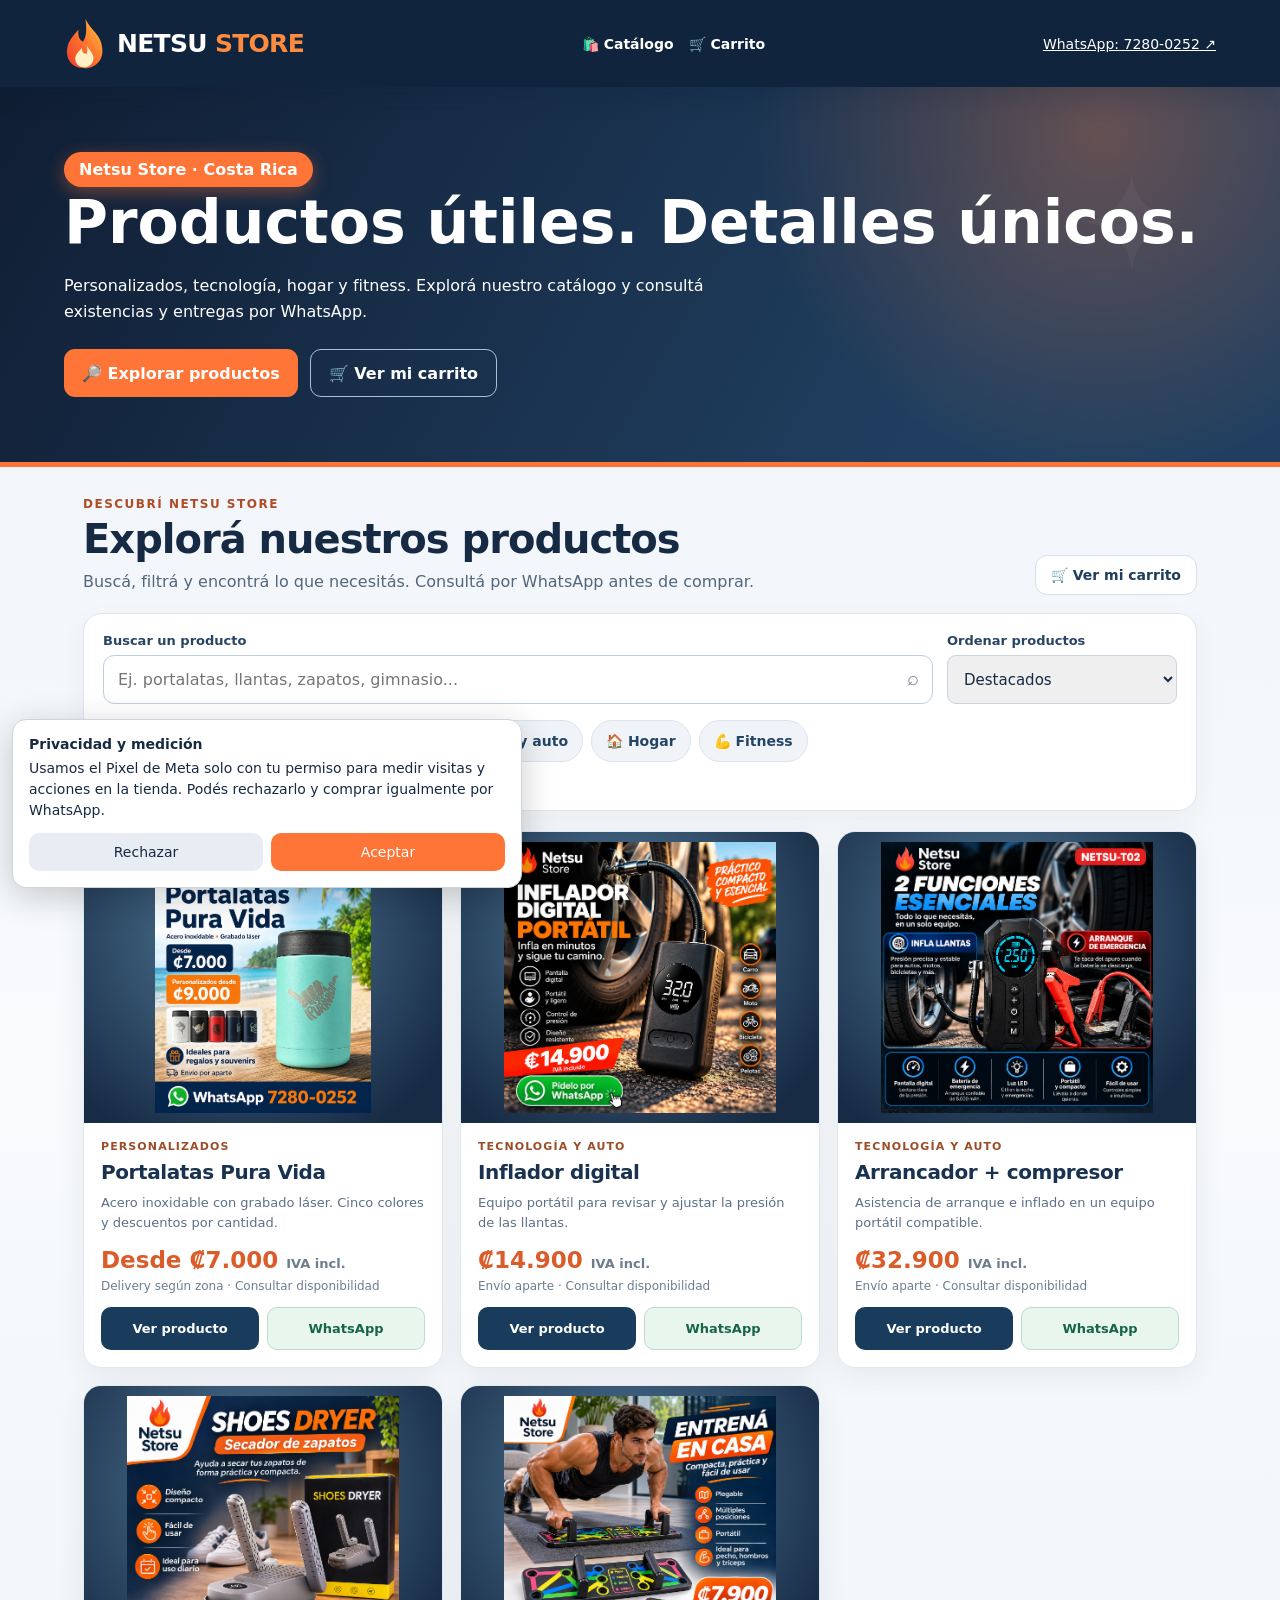
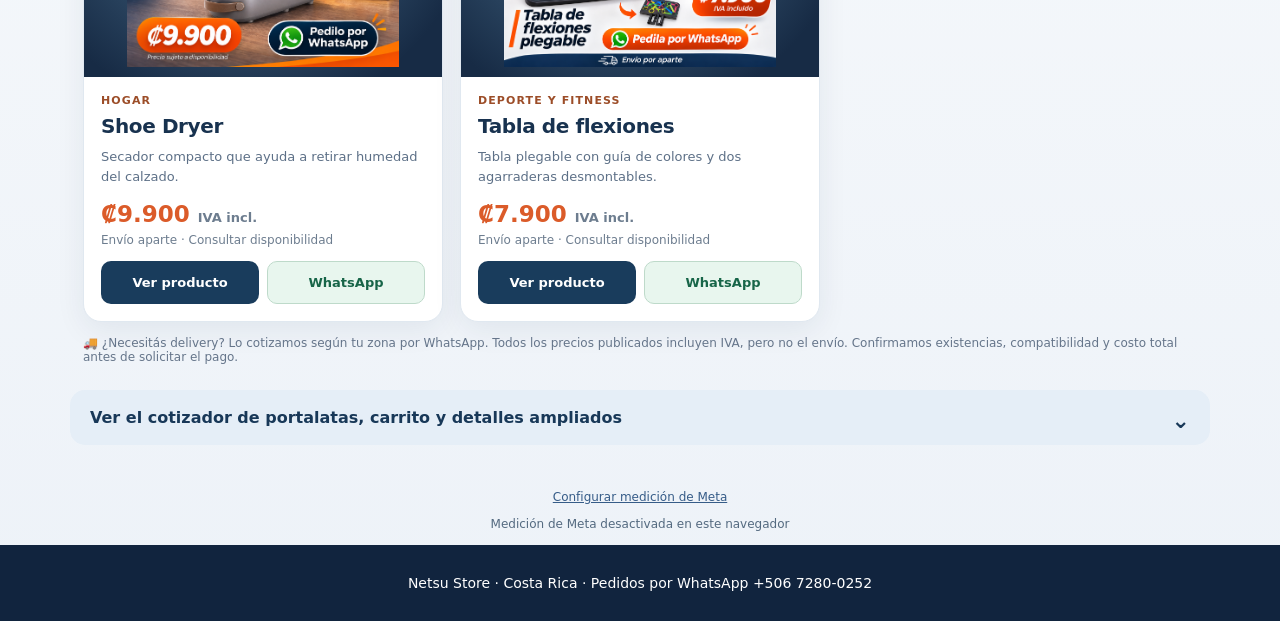
==== commit a403b05e: "Agregar delivery cotizable por zona al carrito y subtotal sin envío" ====
--- a/index.html
+++ b/index.html
@@ -25,7 +25,7 @@
 <article class="storefront-product" data-producto-id="NETSU-P01" data-categoria="personalizados" data-orden="0" data-precio="7000" data-nombre="Portalatas Pura Vida" data-buscar="vasos portalatas pura vida grabado laser nombre personalizado regalo regalos colores menta blanco negro rojo azul">
 <a class="storefront-picture" href="#portalatas" aria-label="Ver Portalatas Pura Vida"><img src="/assets/p01-portalatas/portada.webp" alt="Portalatas Pura Vida en Netsu Store" loading="lazy" onerror="this.hidden=true;this.nextElementSibling.hidden=false"><span class="storefront-picture-fallback" hidden>🥤</span></a>
 <div class="storefront-body"><span class="storefront-category">Personalizados</span><h3 class="storefront-title"><a href="#portalatas">Portalatas Pura Vida</a></h3><p class="storefront-description">Acero inoxidable con grabado láser. Cinco colores y descuentos por cantidad.</p>
-<p class="storefront-price">Desde ₡7.000 <small>IVA incl.</small></p><p class="storefront-delivery">Envío aparte · Consultar disponibilidad</p>
+<p class="storefront-price">Desde ₡7.000 <small>IVA incl.</small></p><p class="storefront-delivery">Delivery según zona · Consultar disponibilidad</p>
 <div class="storefront-actions"><a class="storefront-view" href="#portalatas">Ver producto</a><a class="storefront-chat" href="https://wa.me/50672800252?text=Hola%2C%20Netsu%20Store.%20Quiero%20informaci%C3%B3n%20sobre%20Portalatas%20Pura%20Vida.%20%C2%BFMe%20confirman%20disponibilidad%20y%20env%C3%ADo%3F" target="_blank" rel="noopener noreferrer">WhatsApp</a></div></div></article>
 <article class="storefront-product" data-producto-id="NETSU-T01" data-categoria="auto" data-orden="1" data-precio="14900" data-nombre="Inflador digital" data-buscar="inflador compresor aire llantas presion neumaticos carro coche moto pantalla digital">
 <a class="storefront-picture" href="/inflador-digital.html" aria-label="Ver Inflador digital"><img src="/assets/t01-inflador/01_portada.png" alt="Inflador digital en Netsu Store" loading="lazy" onerror="this.hidden=true;this.nextElementSibling.hidden=false"><span class="storefront-picture-fallback" hidden>🛞</span></a>
@@ -48,14 +48,14 @@
 <p class="storefront-price">₡7.900 <small>IVA incl.</small></p><p class="storefront-delivery">Envío aparte · Consultar disponibilidad</p>
 <div class="storefront-actions"><a class="storefront-view" href="/tabla-flexiones.html">Ver producto</a><a class="storefront-chat" href="https://wa.me/50672800252?text=Hola%2C%20Netsu%20Store.%20Quiero%20informaci%C3%B3n%20sobre%20Tabla%20de%20flexiones.%20%C2%BFMe%20confirman%20disponibilidad%20y%20env%C3%ADo%3F" target="_blank" rel="noopener noreferrer">WhatsApp</a></div></div></article>
 </div>
-<div class="storefront-empty" id="catalogo-vacio" hidden><strong>No encontramos ese producto</strong>Probá otra palabra o seleccioná «Todos» para ver el catálogo completo.</div>
-<p class="storefront-note">Precios con IVA incluido; entrega adicional. Confirmamos existencias, compatibilidad y precio final antes de solicitar el pago.</p>
+<div class="storefront-empty" id="catalogo-vacio" hidden><strong>No encontramos ese producto</strong><p>Probá otra palabra o quitá los filtros.</p><button type="button" class="storefront-empty-reset" id="catalogo-vacio-limpiar">Mostrar todos los productos</button></div>
+<p class="storefront-note">🚚 ¿Necesitás delivery? Lo cotizamos según tu zona por WhatsApp. Todos los precios publicados incluyen IVA, pero no el envío. Confirmamos existencias, compatibilidad y costo total antes de solicitar el pago.</p>
 </section>
 <details class="storefront-details" id="detalle-productos"><summary>Ver el cotizador de portalatas, carrito y detalles ampliados</summary><p class="storefront-detail-note">Las fichas individuales de tecnología, hogar y fitness están disponibles desde cada producto del catálogo.</p>
 <section id="arrancador-netsu-t02" class="wrap" style="scroll-margin-top:20px"><div class="card"><div class="visual" style="background:linear-gradient(145deg,#11243e,#305477);min-height:310px"><a href="/arrancador-compresor.html" style="display:block;width:100%;padding:15px"><img src="/assets/t02-arrancador/01_portada.png" alt="Portada NETSU-T02 arrancador portátil con compresor" loading="lazy" style="display:block;width:100%;height:auto;max-height:440px;object-fit:contain;border-radius:12px"></a></div><div class="content"><span class="pill">Automotriz · NETSU-T02</span><h2>Arrancador + compresor portátil</h2><p class="muted">Dos funciones en un equipo: asistencia de arranque para vehículos compatibles e inflado de llantas.</p><p class="price">₡32.900 <small style="font-size:14px;color:#65758a">IVA incluido</small></p><p class="muted">Envío adicional. Confirmamos compatibilidad, precio final y existencias antes del pedido.</p><a class="primary" style="display:block;text-align:center;background:#176c50;color:white;border-radius:10px;text-decoration:none;padding:14px;font-weight:800" href="/arrancador-compresor.html">Ver fotos y detalles del producto →</a><p style="font-size:13px"><a href="https://www.facebook.com/share/p/1FUPd8KAHE/" target="_blank" rel="noopener">Ver en Facebook</a> · <a href="https://www.instagram.com/p/DfRQDMojjYU/" target="_blank" rel="noopener">Ver en Instagram</a></p></div></div></section>
 <section id="tabla-flexiones-feature" class="wrap" style="scroll-margin-top:20px"><div class="card"><div class="visual" style="background:linear-gradient(145deg,#11243e,#305477);min-height:310px"><a href="/tabla-flexiones.html" style="display:block;width:100%;padding:15px"><img src="/assets/t04-tabla-flexiones/01_portada.png" alt="Portada tabla de flexiones plegable NETSU-T04" loading="lazy" style="display:block;width:100%;max-height:440px;object-fit:contain;border-radius:12px" onerror="this.style.display='none';this.nextElementSibling.style.display='block'"><span style="color:#fff;display:none;padding:75px 0;text-align:center"><span style="display:block;font-size:85px">💪</span>Conocé el producto y sus fotos</span></a></div><div class="content"><span class="pill">Deporte y fitness · NETSU-T04</span><h2>Tabla de flexiones plegable</h2><p class="muted">Diferentes posiciones de agarre, guía de colores y dos agarraderas desmontables. Diseño compacto para entrenar en casa.</p><p class="price">₡7.900 <small style="font-size:14px;color:#65758a">IVA incluido</small></p><p class="muted">Envío adicional · Consultar disponibilidad.</p><a class="primary" style="display:block;text-align:center;background:#176c50;color:white;border-radius:10px;text-decoration:none;padding:14px;font-weight:800" href="/tabla-flexiones.html">Ver tabla de flexiones y fotos →</a><p style="font-size:13px"><a href="https://www.facebook.com/share/p/1Ewi6B46sL/" target="_blank" rel="noopener">Ver en Facebook</a> · <a href="https://www.instagram.com/p/DfYoJT8lcRy/" target="_blank" rel="noopener">Ver en Instagram</a></p></div></div></section>
 <section id="shoedryer-feature" class="wrap" style="scroll-margin-top:20px"><div class="card"><div class="visual" style="background:linear-gradient(145deg,#11243e,#305477);min-height:310px"><a href="/shoe-dryer.html" style="display:block;width:100%;padding:15px"><img src="/assets/t03-shoe-dryer/01_portada.png" alt="Portada Shoe Dryer NETSU-T03" loading="lazy" style="display:block;width:100%;max-height:440px;object-fit:contain;border-radius:12px" onerror="this.style.display='none';this.nextElementSibling.style.display='block'"><span style="color:#fff;display:none;padding:75px 0;text-align:center"><span style="display:block;font-size:85px">👟</span>Portada en preparación · Ver fotos en Facebook</span></a></div><div class="content"><span class="pill">Tecnología y hogar · NETSU-T03</span><h2>Shoe Dryer · Secador de zapatos</h2><p class="muted">Ayuda a secar la humedad del interior del calzado, ideal para días lluviosos.</p><p class="price">₡9.900 <small style="font-size:14px;color:#65758a">IVA incluido</small></p><p class="muted">Envío adicional. Disponibilidad y detalles por confirmar.</p><a class="primary" style="display:block;text-align:center;background:#176c50;color:white;border-radius:10px;text-decoration:none;padding:14px;font-weight:800" href="/shoe-dryer.html">Ver detalles del Shoe Dryer →</a><p style="font-size:13px"><a href="https://www.facebook.com/share/p/1QKFXwLFPv/" target="_blank" rel="noopener">Ver fotos en Facebook</a> · <a href="https://www.instagram.com/p/Dfapu1IDpmH/" target="_blank" rel="noopener">Ver en Instagram</a></p></div></div></section>
-<section id="inflador-netsu-t01" class="wrap" style="scroll-margin-top:20px"><div class="card"><div class="visual" style="background:linear-gradient(145deg,#11243e,#305477);min-height:310px"><a href="/inflador-digital.html" style="display:block;width:100%;padding:15px"><img src="/assets/t01-inflador/01_portada.png" alt="Portada NETSU-T01 inflador digital portátil" style="display:block;width:100%;height:auto;max-height:440px;object-fit:contain;border-radius:12px"></a></div><div class="content"><span class="pill">Automotriz · NETSU-T01</span><h2>Inflador digital portátil para llantas</h2><p class="muted">Compacto y práctico para revisar y ajustar la presión de las llantas. Pantalla digital y controles de presión.</p><p class="price">₡14.900 <small style="font-size:14px;color:#65758a">IVA incluido</small></p><p class="muted">Envío adicional según ubicación. Existencias y especificaciones sujetas a confirmación.</p><a class="primary" style="display:block;text-align:center;background:#176c50;color:white;border-radius:10px;text-decoration:none;padding:14px;font-weight:800" href="/inflador-digital.html" target="_blank" rel="noopener">Ver fotos y detalles del producto →</a><p style="font-size:13px"><a href="https://www.facebook.com/permalink.php?story_fbid=pfbid02YUm7N9x1T8wqjQtCXN769mCXtBSk4aMFTBh6gKtHHqjLaXz72a5FDQLPJyeRpbT1l&amp;id=61579101474528" target="_blank" rel="noopener">Ver en Facebook</a></p></div></div></section><section class="wrap" id="portalatas"><div class="card"><div class="visual"><div class="gallery"><img id="mainPhoto" src="assets/p01-portalatas/menta.webp" alt="Portalatas Pura Vida color menta"><div id="photoFallback" hidden><div class="mark">🥤</div><p>Galería de fotografías en preparación</p></div><div class="gallery-nav"><button type="button" id="prevPhoto" aria-label="Foto anterior">‹</button><div class="thumbs" id="thumbs"></div><button type="button" id="nextPhoto" aria-label="Foto siguiente">›</button></div><p class="fallback">Diseños ilustrativos · Colores sujetos a disponibilidad</p></div></div><div class="content"><span class="pill">Personalizados · NETSU-P01</span><h2>Portalatas Pura Vida</h2><p class="muted">Ideal para regalos, eventos y recuerdos de Costa Rica. Empaque de regalo e IVA incluidos. Envío adicional.</p><p class="muted" style="font-size:13px"><strong>Venta bajo pedido:</strong> confirmamos disponibilidad con nuestro proveedor antes de solicitar el pago.</p><label for="type">Tipo de grabado</label><select id="type"><option value="standard">Pura Vida (estándar)</option><option value="custom">Personalizado</option></select><label for="color">Color solicitado</label><select id="color"><option>Menta</option><option>Blanco</option><option>Negro</option><option>Rojo</option><option>Azul marino</option></select><div class="tiers"><h3>Precios por cantidad · descuento automático</h3><div id="tierGrid" class="tier-grid" aria-live="polite"></div><p class="discount-note" id="discountNote"></p></div><label for="qty">Cantidad</label><input id="qty" type="number" min="1" step="1" value="1"><div class="quick-qty"><button type="button" data-qty="1">1 unidad</button><button type="button" data-qty="4">4</button><button type="button" data-qty="12">12</button><button type="button" data-qty="24">24</button><button type="button" data-qty="50">50</button></div><div id="customBox" hidden><label for="engraving">Texto o idea para personalizar</label><input id="engraving" maxlength="140" placeholder="Nombre, iniciales o frase corta"></div><div class="details"><div>Precio unitario: <strong id="unit">₡7 000</strong></div><div>Total estimado: <span class="price" id="total">₡7 000</span></div><div id="notice">Precio según cantidad. Disponibilidad por confirmar.</div></div><button class="primary" id="addCart">Agregar al carrito +</button><button class="primary" id="order" style="background:#176c50">Consultar este producto por WhatsApp →</button><p class="muted" style="font-size:13px">Personalización sencilla: nombre, iniciales, frase corta o logo sencillo. Incluye ajuste básico. Logos complejos, vectorización, diseños detallados, varias modificaciones y urgencias se cotizan aparte. Enviá tu arte por WhatsApp para revisar si es apto para grabado.</p><p class="muted" style="font-size:12px">IVA, empaque de regalo y grabado incluidos. Envío por aparte. Los colores pueden variar por iluminación y están sujetos a inventario. Confirmamos disponibilidad y tiempo de entrega antes de cerrar. Pedidos mayores a 50 unidades: cotización especial.</p></div></div><section class="cart-panel" id="carrito"><h2>🛒 Tu carrito <span id="cartCount">0</span></h2><div id="cartItems" class="muted">Todavía no agregaste productos.</div><p><strong>Total estimado: <span id="cartTotal">₡0</span></strong></p><button id="sendCart">Enviar pedido completo por WhatsApp →</button><p class="muted" style="font-size:12px">Los productos se guardan en este navegador. El pedido y la disponibilidad se confirman con el proveedor por WhatsApp antes de solicitar el pago; no se realiza ningún cobro automático.</p></section><div class="social"><a href="https://www.facebook.com/permalink.php?story_fbid=pfbid0UAnPe7jkiqvJr92LtXoaWRU3xJVVm9NpQUyMc6tpwFkJNXGBdSjaXxtGucRqwz7Sl&amp;id=61579101474528" target="_blank" rel="noopener"><svg width="20" height="20" viewBox="0 0 24 24" aria-hidden="true" fill="#1877F2"><path d="M24 12a12 12 0 1 0-13.875 11.855v-8.386H7.078V12h3.047V9.356c0-3.007 1.792-4.669 4.533-4.669 1.312 0 2.686.234 2.686.234v2.953h-1.513c-1.49 0-1.956.925-1.956 1.874V12h3.328l-.532 3.469h-2.796v8.386A12.002 12.002 0 0 0 24 12z"/></svg> Facebook ↗</a><a href="https://www.instagram.com/p/Devyq-cnJls/" target="_blank" rel="noopener"><svg width="20" height="20" viewBox="0 0 24 24" aria-hidden="true" fill="none" stroke="#C13584" stroke-width="2"><rect x="2" y="2" width="20" height="20" rx="6"/><circle cx="12" cy="12" r="4"/><circle cx="18" cy="6" r="1" fill="#C13584" stroke="none"/></svg> Instagram ↗</a><a href="https://wa.me/50672800252" target="_blank" rel="noopener"><svg width="20" height="20" viewBox="0 0 24 24" aria-hidden="true" fill="none" stroke="#25D366" stroke-width="2"><path d="M20 11.5a8 8 0 0 1-11.8 7L3 20l1.5-5.2A8 8 0 1 1 20 11.5Z"/><path d="M8 8c1 4 4 7 8 8"/></svg> WhatsApp ↗</a></div><p><a href="assets/p01-portalatas/portada.webp" target="_blank" rel="noopener">Ver imagen promocional de portalatas ↗</a> · <a href="assets/p01-portalatas/precios-mayoreo.webp" target="_blank" rel="noopener">Ver tabla de precios y colores ↗</a></p><h2>Próximamente</h2><p class="muted">Más personalizados, artículos de tecnología y accesorios. Este catálogo se ampliará progresivamente.</p></section></details></main><div class="privacy-controls"><button type="button" id="privacySettings">Configurar medición de Meta</button><p class="pixel-status" id="pixelStatus" aria-live="polite"></p></div><footer>Netsu Store · Costa Rica · Pedidos por WhatsApp +506 7280-0252</footer><nav class="mobile-bar" aria-label="Accesos rápidos"><a href="#carrito">🛒 Ver carrito <span id="mobileCartCount"></span></a><a href="https://wa.me/50672800252" target="_blank" rel="noopener">WhatsApp ↗</a></nav><aside class="cookie-notice" id="cookieNotice" hidden role="dialog" aria-label="Preferencias de medición"><strong>Privacidad y medición</strong><p>Usamos el Pixel de Meta solo con tu permiso para medir visitas y acciones en la tienda. Podés rechazarlo y comprar igualmente por WhatsApp.</p><div class="cookie-actions"><button class="reject" id="rejectPixel" type="button">Rechazar</button><button id="acceptPixel" type="button">Aceptar</button></div></aside><script>
+<section id="inflador-netsu-t01" class="wrap" style="scroll-margin-top:20px"><div class="card"><div class="visual" style="background:linear-gradient(145deg,#11243e,#305477);min-height:310px"><a href="/inflador-digital.html" style="display:block;width:100%;padding:15px"><img src="/assets/t01-inflador/01_portada.png" alt="Portada NETSU-T01 inflador digital portátil" style="display:block;width:100%;height:auto;max-height:440px;object-fit:contain;border-radius:12px"></a></div><div class="content"><span class="pill">Automotriz · NETSU-T01</span><h2>Inflador digital portátil para llantas</h2><p class="muted">Compacto y práctico para revisar y ajustar la presión de las llantas. Pantalla digital y controles de presión.</p><p class="price">₡14.900 <small style="font-size:14px;color:#65758a">IVA incluido</small></p><p class="muted">Envío adicional según ubicación. Existencias y especificaciones sujetas a confirmación.</p><a class="primary" style="display:block;text-align:center;background:#176c50;color:white;border-radius:10px;text-decoration:none;padding:14px;font-weight:800" href="/inflador-digital.html" target="_blank" rel="noopener">Ver fotos y detalles del producto →</a><p style="font-size:13px"><a href="https://www.facebook.com/permalink.php?story_fbid=pfbid02YUm7N9x1T8wqjQtCXN769mCXtBSk4aMFTBh6gKtHHqjLaXz72a5FDQLPJyeRpbT1l&amp;id=61579101474528" target="_blank" rel="noopener">Ver en Facebook</a></p></div></div></section><section class="wrap" id="portalatas"><div class="card"><div class="visual"><div class="gallery"><img id="mainPhoto" src="assets/p01-portalatas/menta.webp" alt="Portalatas Pura Vida color menta"><div id="photoFallback" hidden><div class="mark">🥤</div><p>Galería de fotografías en preparación</p></div><div class="gallery-nav"><button type="button" id="prevPhoto" aria-label="Foto anterior">‹</button><div class="thumbs" id="thumbs"></div><button type="button" id="nextPhoto" aria-label="Foto siguiente">›</button></div><p class="fallback">Diseños ilustrativos · Colores sujetos a disponibilidad</p></div></div><div class="content"><span class="pill">Personalizados · NETSU-P01</span><h2>Portalatas Pura Vida</h2><p class="muted">Ideal para regalos, eventos y recuerdos de Costa Rica. Empaque de regalo e IVA incluidos. Envío adicional.</p><p class="muted" style="font-size:13px"><strong>Venta bajo pedido:</strong> confirmamos disponibilidad con nuestro proveedor antes de solicitar el pago.</p><label for="type">Tipo de grabado</label><select id="type"><option value="standard">Pura Vida (estándar)</option><option value="custom">Personalizado</option></select><label for="color">Color solicitado</label><select id="color"><option>Menta</option><option>Blanco</option><option>Negro</option><option>Rojo</option><option>Azul marino</option></select><div class="tiers"><h3>Precios por cantidad · descuento automático</h3><div id="tierGrid" class="tier-grid" aria-live="polite"></div><p class="discount-note" id="discountNote"></p></div><label for="qty">Cantidad</label><input id="qty" type="number" min="1" step="1" value="1"><div class="quick-qty"><button type="button" data-qty="1">1 unidad</button><button type="button" data-qty="4">4</button><button type="button" data-qty="12">12</button><button type="button" data-qty="24">24</button><button type="button" data-qty="50">50</button></div><div id="customBox" hidden><label for="engraving">Texto o idea para personalizar</label><input id="engraving" maxlength="140" placeholder="Nombre, iniciales o frase corta"></div><div class="details"><div>Precio unitario: <strong id="unit">₡7 000</strong></div><div>Total estimado: <span class="price" id="total">₡7 000</span></div><div id="notice">Precio según cantidad. Disponibilidad por confirmar.</div></div><button class="primary" id="addCart">Agregar al carrito +</button><button class="primary" id="order" style="background:#176c50">Consultar este producto por WhatsApp →</button><p class="muted" style="font-size:13px">Personalización sencilla: nombre, iniciales, frase corta o logo sencillo. Incluye ajuste básico. Logos complejos, vectorización, diseños detallados, varias modificaciones y urgencias se cotizan aparte. Enviá tu arte por WhatsApp para revisar si es apto para grabado.</p><p class="muted" style="font-size:12px">IVA, empaque de regalo y grabado incluidos. Envío por aparte. Los colores pueden variar por iluminación y están sujetos a inventario. Confirmamos disponibilidad y tiempo de entrega antes de cerrar. Pedidos mayores a 50 unidades: cotización especial.</p></div></div><section class="cart-panel" id="carrito"><h2>🛒 Tu carrito <span id="cartCount">0</span></h2><div id="cartItems" class="muted">Todavía no agregaste productos.</div><p><strong>Subtotal de productos: <span id="cartTotal">₡0</span></strong></p><p class="muted" style="font-size:13px">IVA incluido. <strong>Delivery no incluido:</strong> lo cotizamos según la ubicación antes de confirmar el pago.</p><div class="delivery-options"><label for="entrega-metodo">¿Cómo querés recibir el pedido?</label><select id="entrega-metodo"><option value="delivery">🚚 Quiero delivery a domicilio (cotizar)</option><option value="coordinar">📍 Quiero consultar otra opción de entrega</option></select><div id="entrega-zona-wrap"><label for="entrega-zona">¿En qué zona sería la entrega? (opcional)</label><input type="text" id="entrega-zona" placeholder="Provincia, cantón y distrito" maxlength="120" autocomplete="address-level2"></div><p class="muted" style="font-size:12px">Te confirmamos costo, plazo y disponibilidad por WhatsApp. No cobramos el envío automáticamente.</p></div><button id="sendCart">Consultar pedido y entrega por WhatsApp →</button><p class="muted" style="font-size:12px">Los productos se guardan en este navegador. El pedido y la disponibilidad se confirman con el proveedor antes de solicitar el pago; no se realiza ningún cobro automático.</p></section><div class="social"><a href="https://www.facebook.com/permalink.php?story_fbid=pfbid0UAnPe7jkiqvJr92LtXoaWRU3xJVVm9NpQUyMc6tpwFkJNXGBdSjaXxtGucRqwz7Sl&amp;id=61579101474528" target="_blank" rel="noopener"><svg width="20" height="20" viewBox="0 0 24 24" aria-hidden="true" fill="#1877F2"><path d="M24 12a12 12 0 1 0-13.875 11.855v-8.386H7.078V12h3.047V9.356c0-3.007 1.792-4.669 4.533-4.669 1.312 0 2.686.234 2.686.234v2.953h-1.513c-1.49 0-1.956.925-1.956 1.874V12h3.328l-.532 3.469h-2.796v8.386A12.002 12.002 0 0 0 24 12z"/></svg> Facebook ↗</a><a href="https://www.instagram.com/p/Devyq-cnJls/" target="_blank" rel="noopener"><svg width="20" height="20" viewBox="0 0 24 24" aria-hidden="true" fill="none" stroke="#C13584" stroke-width="2"><rect x="2" y="2" width="20" height="20" rx="6"/><circle cx="12" cy="12" r="4"/><circle cx="18" cy="6" r="1" fill="#C13584" stroke="none"/></svg> Instagram ↗</a><a href="https://wa.me/50672800252" target="_blank" rel="noopener"><svg width="20" height="20" viewBox="0 0 24 24" aria-hidden="true" fill="none" stroke="#25D366" stroke-width="2"><path d="M20 11.5a8 8 0 0 1-11.8 7L3 20l1.5-5.2A8 8 0 1 1 20 11.5Z"/><path d="M8 8c1 4 4 7 8 8"/></svg> WhatsApp ↗</a></div><p><a href="assets/p01-portalatas/portada.webp" target="_blank" rel="noopener">Ver imagen promocional de portalatas ↗</a> · <a href="assets/p01-portalatas/precios-mayoreo.webp" target="_blank" rel="noopener">Ver tabla de precios y colores ↗</a></p><h2>Próximamente</h2><p class="muted">Más personalizados, artículos de tecnología y accesorios. Este catálogo se ampliará progresivamente.</p></section></details></main><div class="privacy-controls"><button type="button" id="privacySettings">Configurar medición de Meta</button><p class="pixel-status" id="pixelStatus" aria-live="polite"></p></div><footer>Netsu Store · Costa Rica · Pedidos por WhatsApp +506 7280-0252</footer><nav class="mobile-bar" aria-label="Accesos rápidos"><a href="#carrito">🛒 Ver carrito <span id="mobileCartCount"></span></a><a href="https://wa.me/50672800252" target="_blank" rel="noopener">WhatsApp ↗</a></nav><aside class="cookie-notice" id="cookieNotice" hidden role="dialog" aria-label="Preferencias de medición"><strong>Privacidad y medición</strong><p>Usamos el Pixel de Meta solo con tu permiso para medir visitas y acciones en la tienda. Podés rechazarlo y comprar igualmente por WhatsApp.</p><div class="cookie-actions"><button class="reject" id="rejectPixel" type="button">Rechazar</button><button id="acceptPixel" type="button">Aceptar</button></div></aside><script>
 const PIXEL_ID='829434702937219';let pixelEnabled=false;let pixelScriptLoaded=false;function updatePixelStatus(){const node=document.getElementById('pixelStatus');if(!node)return;node.textContent=pixelEnabled?(pixelScriptLoaded?'Medición autorizada · script de Meta cargado':'Medición autorizada · esperando conexión con Meta (revisá bloqueadores si no carga)'):'Medición de Meta desactivada en este navegador'}
 function enableMetaPixel(){if(pixelEnabled)return;pixelEnabled=true;!function(f,b,e,v,n,t,s){if(f.fbq)return;n=f.fbq=function(){n.callMethod?n.callMethod.apply(n,arguments):n.queue.push(arguments)};if(!f._fbq)f._fbq=n;n.push=n;n.loaded=true;n.version='2.0';n.queue=[];t=b.createElement(e);t.async=true;t.src=v;t.onload=function(){pixelScriptLoaded=true;updatePixelStatus()};t.onerror=function(){pixelScriptLoaded=false;const node=document.getElementById('pixelStatus');if(node)node.textContent='Meta Pixel bloqueado o sin conexión. Revisá extensiones de privacidad.'};s=b.getElementsByTagName(e)[0];s.parentNode.insertBefore(t,s)}(window,document,'script','https://connect.facebook.net/en_US/fbevents.js');fbq('init',PIXEL_ID);fbq('track','PageView');fbq('track','ViewContent',{content_name:'Portalatas Pura Vida',content_ids:['NETSU-P01'],content_type:'product'});updatePixelStatus();}
 function metaEvent(name,data){if(pixelEnabled&&typeof fbq==='function')fbq('track',name,data||{})}
@@ -68,6 +68,7 @@
 function cartLabel(item){if(item.sku==='NETSU-T01')return 'Inflador digital portátil NETSU-T01';if(item.sku==='NETSU-T02')return 'Compresor y arrancador NETSU-T02';if(item.sku==='NETSU-T03')return 'Shoe Dryer · Secador de zapatos NETSU-T03';if(item.sku==='NETSU-T04')return 'Tabla de flexiones plegable NETSU-T04';return 'Portalatas '+(item.custom?'personalizado':'estándar')+', '+(item.color||'sin color')+(item.engraving?' · '+item.engraving:'')}
 function renderCart(){const target=el('cartItems');target.replaceChildren();let sum=0,count=0;if(!cart.length)target.textContent='Todavía no agregaste productos.';cart.forEach((item,i)=>{sum+=item.unit*item.qty;count+=item.qty;const row=document.createElement('div');row.className='cart-row';const txt=document.createElement('span');txt.textContent=cartLabel(item)+' — '+money(item.unit*item.qty);const controls=document.createElement('span');controls.style.cssText='display:inline-flex;align-items:center;gap:8px;flex-wrap:wrap';const minus=document.createElement('button');minus.textContent='−';minus.setAttribute('aria-label','Restar una unidad de '+cartLabel(item));minus.onclick=()=>{if(item.qty>1){item.qty--;saveCart()}else{cart.splice(i,1);saveCart()}};const number=document.createElement('strong');number.textContent=item.qty;const plus=document.createElement('button');plus.textContent='+';plus.setAttribute('aria-label','Sumar una unidad de '+cartLabel(item));plus.disabled=item.qty>=50;plus.onclick=()=>{if(item.qty<50){item.qty++;saveCart()}};const remove=document.createElement('button');remove.textContent='Quitar';remove.setAttribute('aria-label','Quitar '+cartLabel(item));remove.onclick=()=>{cart.splice(i,1);saveCart()};controls.append(minus,number,plus,remove);row.append(txt,controls);target.append(row)});el('cartTotal').textContent=money(sum);el('cartCount').textContent='('+count+')';el('mobileCartCount').textContent=count?' ('+count+')':'';el('sendCart').disabled=!cart.length}
 el('addCart').onclick=()=>{const {q,custom,unit}=calc();if(q>50){alert('Para más de 50 unidades, solicitá una cotización por WhatsApp.');return}cart.push({qty:q,custom,unit,color:el('color').value,engraving:custom?el('engraving').value.trim().slice(0,140):''});saveCart();metaEvent('AddToCart',{content_ids:['NETSU-P01'],content_type:'product',currency:'CRC',value:unit*q,num_items:q});el('carrito').scrollIntoView({behavior:'smooth',block:'start'})};
-el('sendCart').onclick=()=>{if(!cart.length)return;const lines=['Hola, Netsu Store. Quiero consultar este pedido:'];cart.forEach((x,i)=>{lines.push((i+1)+'. '+cartLabel(x)+', '+x.qty+' unidades, '+money(x.unit*x.qty))});lines.push('Total estimado: '+money(cart.reduce((s,x)=>s+x.unit*x.qty,0)),'¿Me confirman disponibilidad, accesorios, envío, entrega y precio final antes de pagar?');metaEvent('Contact',{content_name:'Pedido desde carrito'});window.open('https://wa.me/50672800252?text='+encodeURIComponent(lines.join('\n')),'_blank','noopener')};
+el('entrega-metodo').addEventListener('change',()=>{el('entrega-zona-wrap').hidden=el('entrega-metodo').value!=='delivery'});
+el('sendCart').onclick=()=>{if(!cart.length)return;const lines=['Hola, Netsu Store. Quiero consultar este pedido:'];cart.forEach((x,i)=>{lines.push((i+1)+'. '+cartLabel(x)+', '+x.qty+' unidades, '+money(x.unit*x.qty))});lines.push('Subtotal de productos (sin delivery): '+money(cart.reduce((s,x)=>s+x.unit*x.qty,0)));if(el('entrega-metodo').value==='delivery'){lines.push('Quiero cotizar delivery a domicilio.','Zona de entrega: '+(el('entrega-zona').value.trim().slice(0,120)||'Por confirmar'))}else{lines.push('Quiero consultar otras opciones para recibir el pedido.')}lines.push('¿Me confirman existencias, costo total con entrega y plazo antes de pagar?');metaEvent('Contact',{content_name:'Pedido desde carrito'});window.open('https://wa.me/50672800252?text='+encodeURIComponent(lines.join('\n')),'_blank','noopener')};
 document.querySelectorAll('[data-qty]').forEach(b=>b.onclick=()=>{el('qty').value=b.dataset.qty;calc()});const photoColors=Object.keys(photos);function movePhoto(step){const i=photoColors.indexOf(el('color').value);const next=photoColors[(i+step+photoColors.length)%photoColors.length];el('color').value=next;showPhoto(next);const b=Array.from(document.querySelectorAll('.thumbs button')).find(x=>x.dataset.color===next);if(b)b.scrollIntoView({behavior:'smooth',block:'nearest',inline:'center'})}el('prevPhoto').onclick=()=>movePhoto(-1);el('nextPhoto').onclick=()=>movePhoto(1);renderCart();
 </script></body></html>
--- a/assets/catalogo.css
+++ b/assets/catalogo.css
@@ -28,6 +28,7 @@
 .storefront-product:hover{transform:translateY(-3px);box-shadow:0 15px 36px #142b4920}
 .storefront-product[hidden],.storefront-empty[hidden]{display:none!important}
 .storefront-picture{display:block;background:radial-gradient(circle at 45% 34%,#527997,#172b45 85%);aspect-ratio:1.23;position:relative;overflow:hidden}
+.storefront-picture img[hidden]{display:none!important}
 .storefront-picture img{display:block;width:100%;height:100%;object-fit:contain;padding:10px;transition:transform .25s ease}
 .storefront-product:hover img{transform:scale(1.035)}
 .storefront-picture-fallback{display:flex;align-items:center;justify-content:center;height:100%;font-size:64px;color:white}
@@ -49,6 +50,9 @@
 .storefront-chat:hover{background:#d9efe2}
 .storefront-empty{text-align:center;background:white;border:1px dashed #b4c9d9;border-radius:16px;padding:35px 18px;color:#60758a;margin-top:14px}
 .storefront-empty strong{display:block;font-size:21px;color:#193553;margin-bottom:8px}
+.storefront-empty p{margin:0 0 15px}
+.storefront-empty-reset{background:#173657;color:#fff;border-radius:10px;padding:11px 17px;min-height:44px;font-size:14px;font-weight:800}
+.storefront-empty-reset:hover{background:#2a587c}
 .storefront-note{font-size:12px;color:#65758a;margin:14px 0 0}
 .storefront-details{max-width:1160px;margin:25px auto 38px;padding:0 10px;border-radius:16px}
 .storefront-details summary{cursor:pointer;padding:18px 20px;border-radius:15px;background:#e5eef7;color:#183858;font-weight:900;outline-offset:3px;list-style:none}
